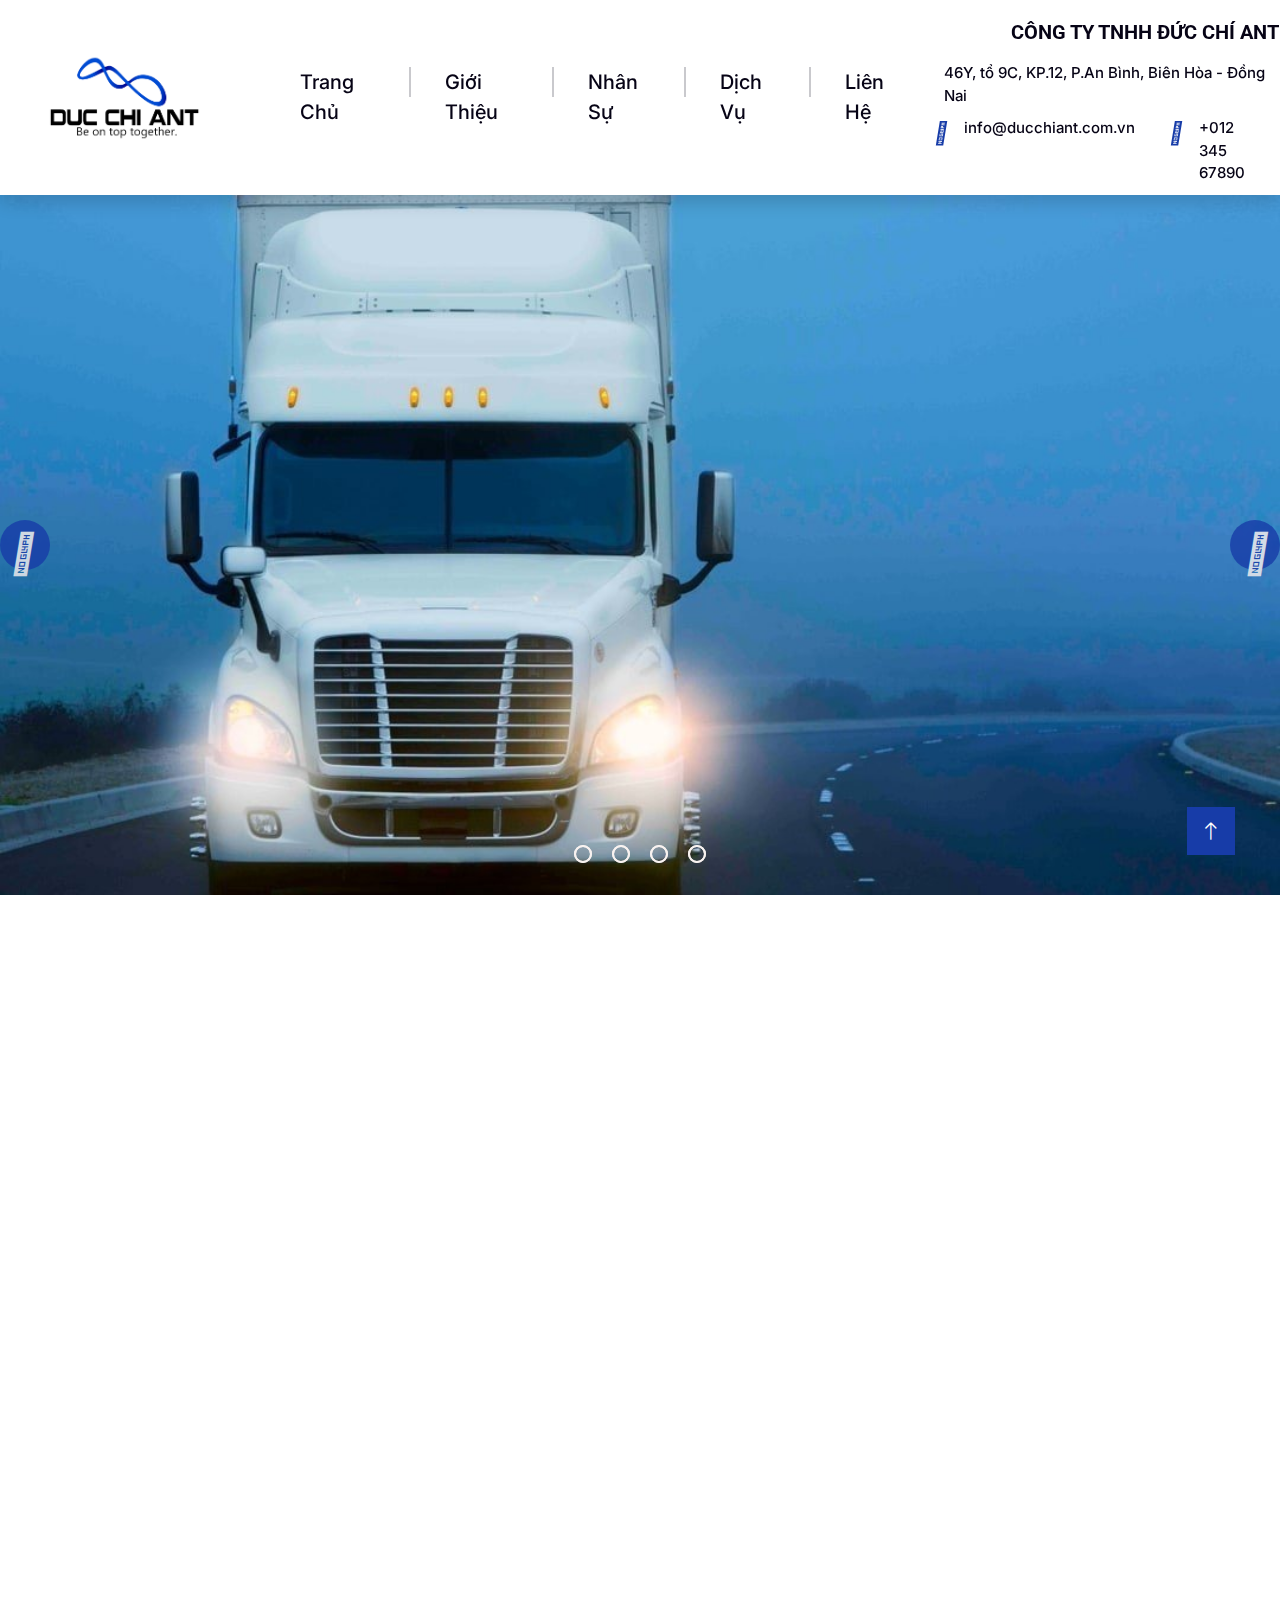
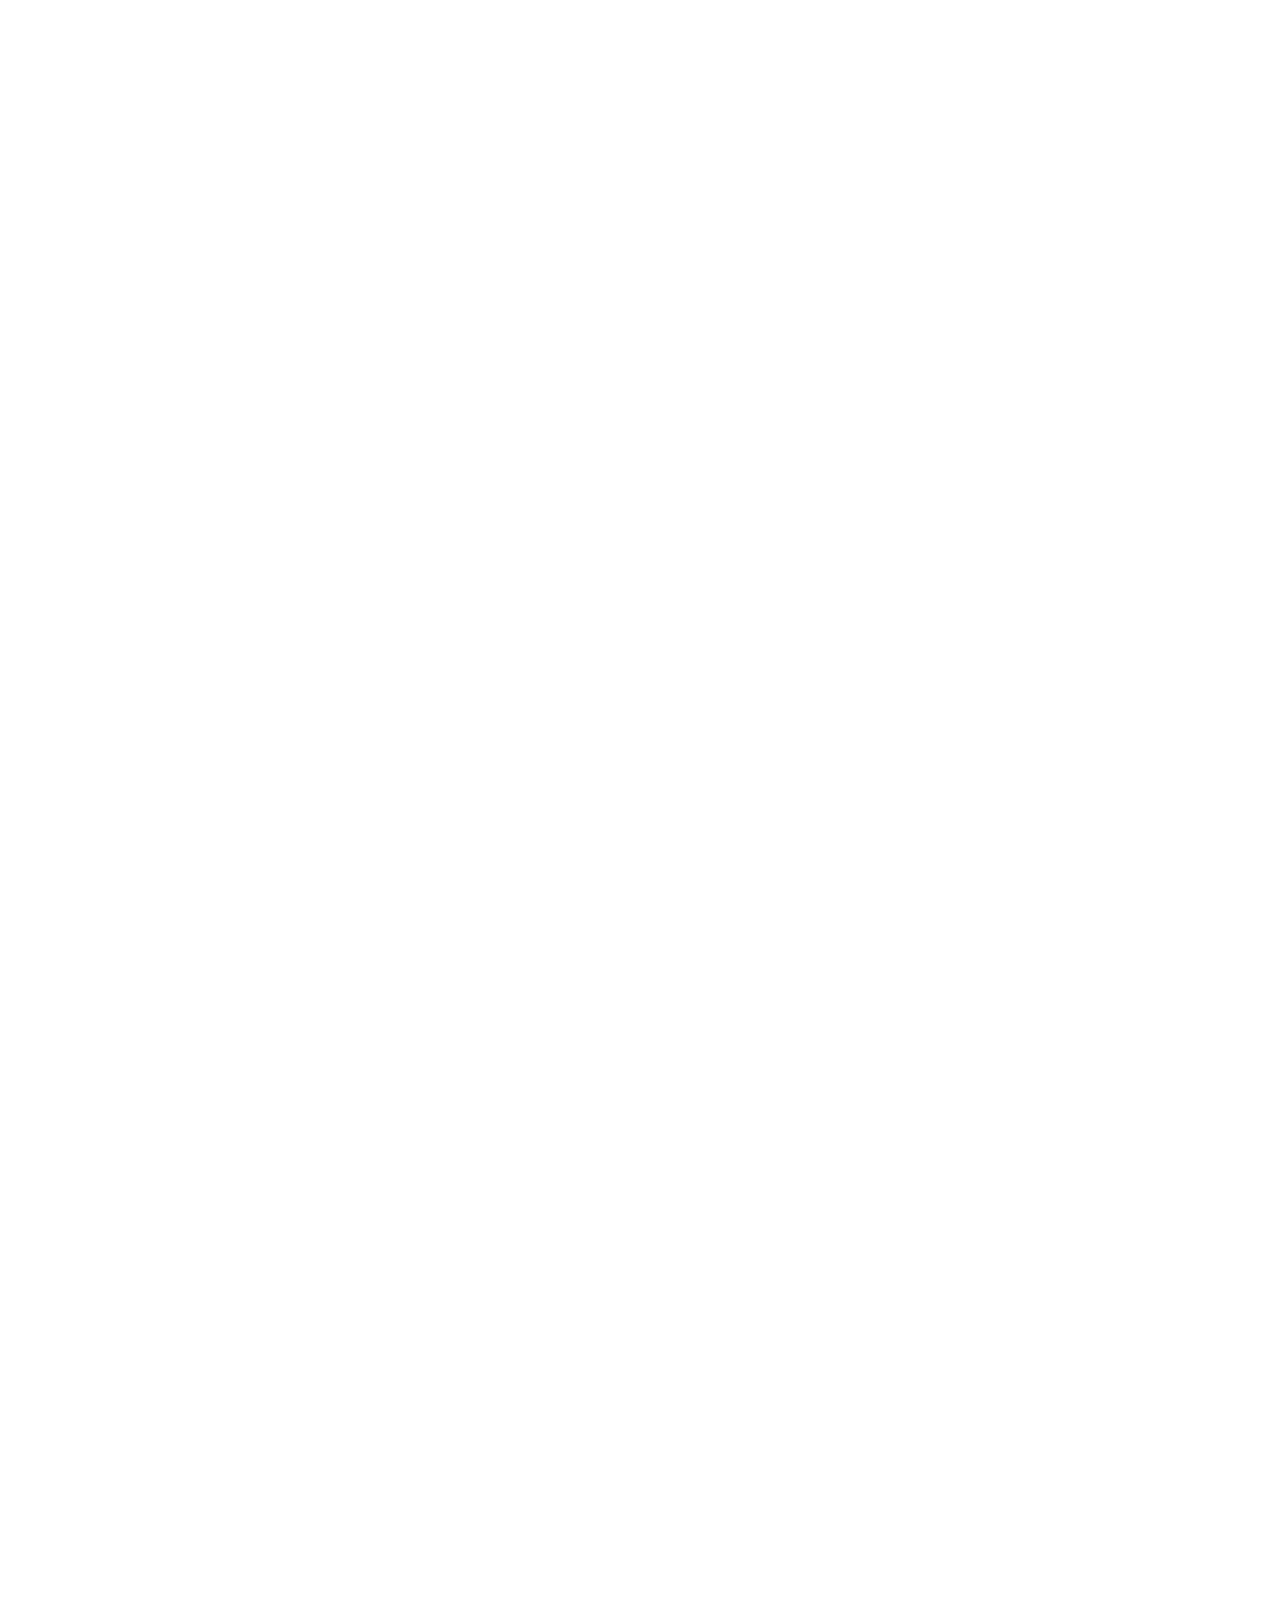
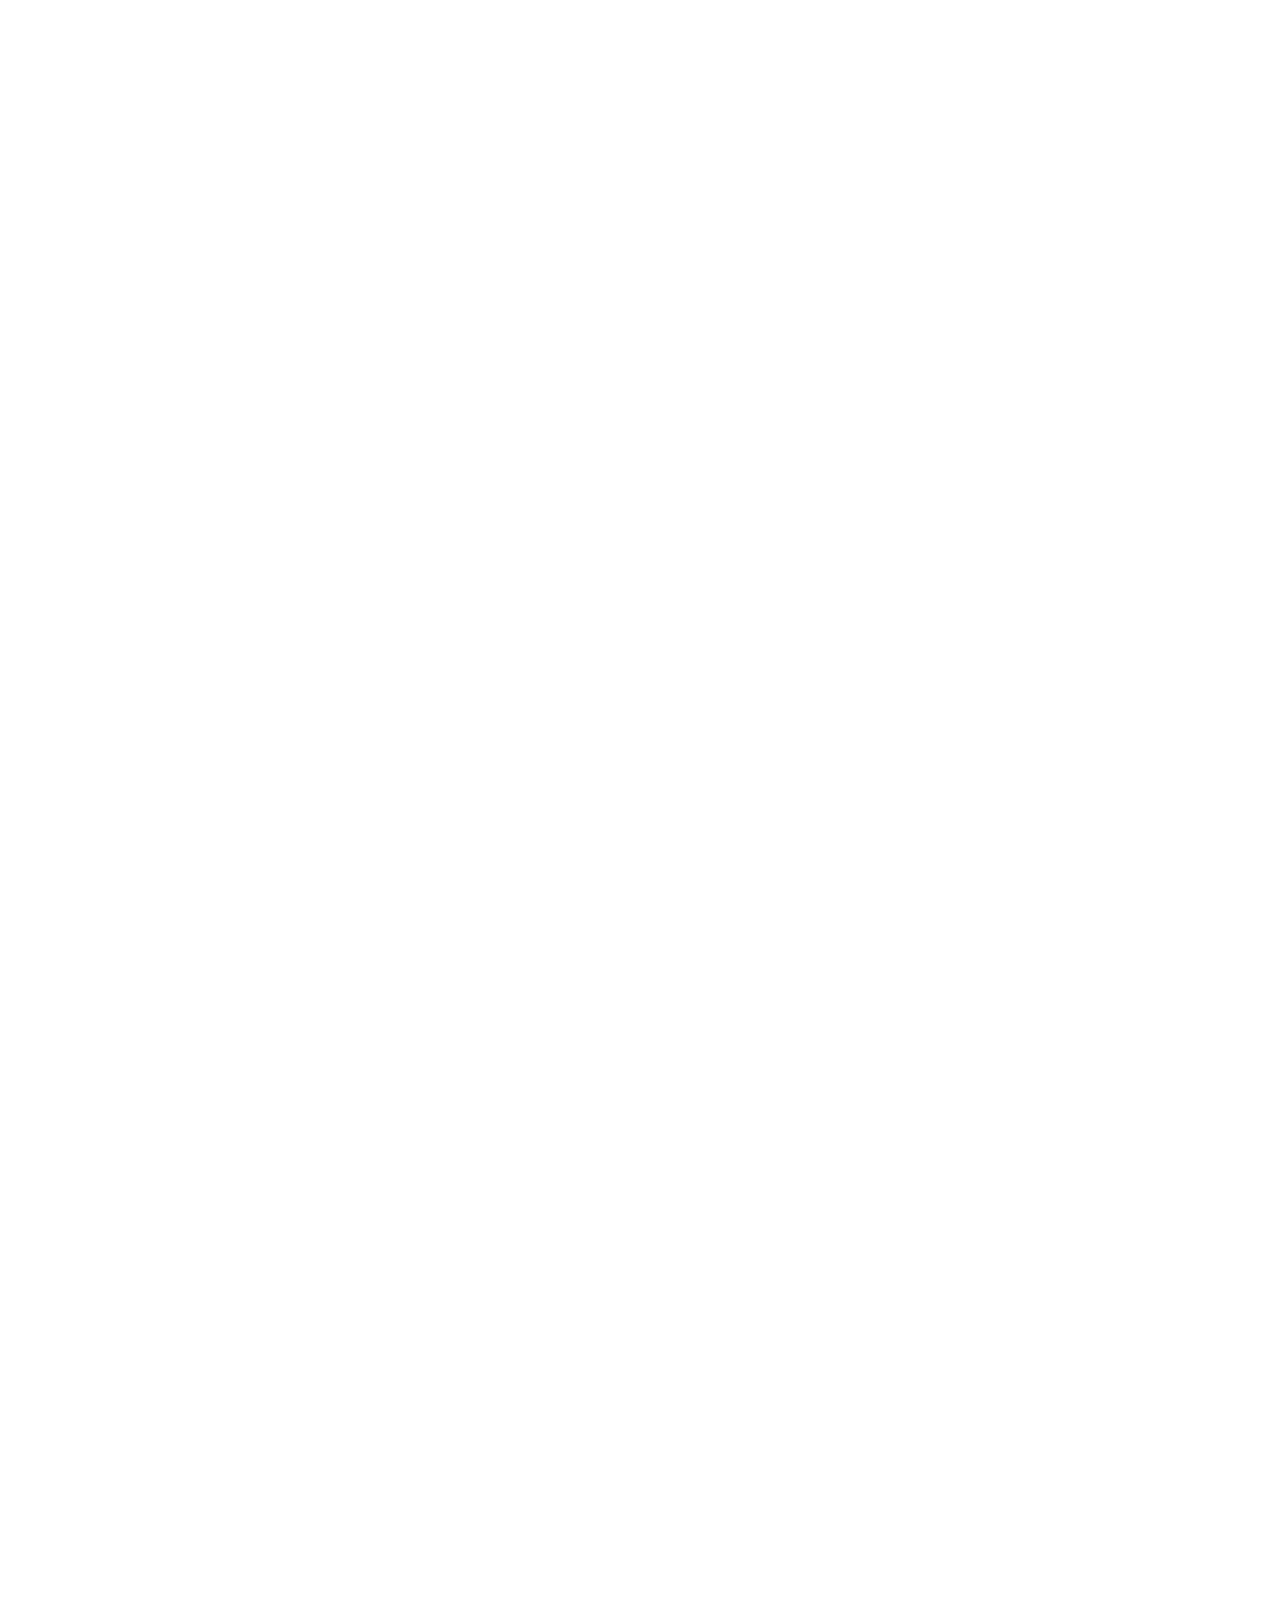
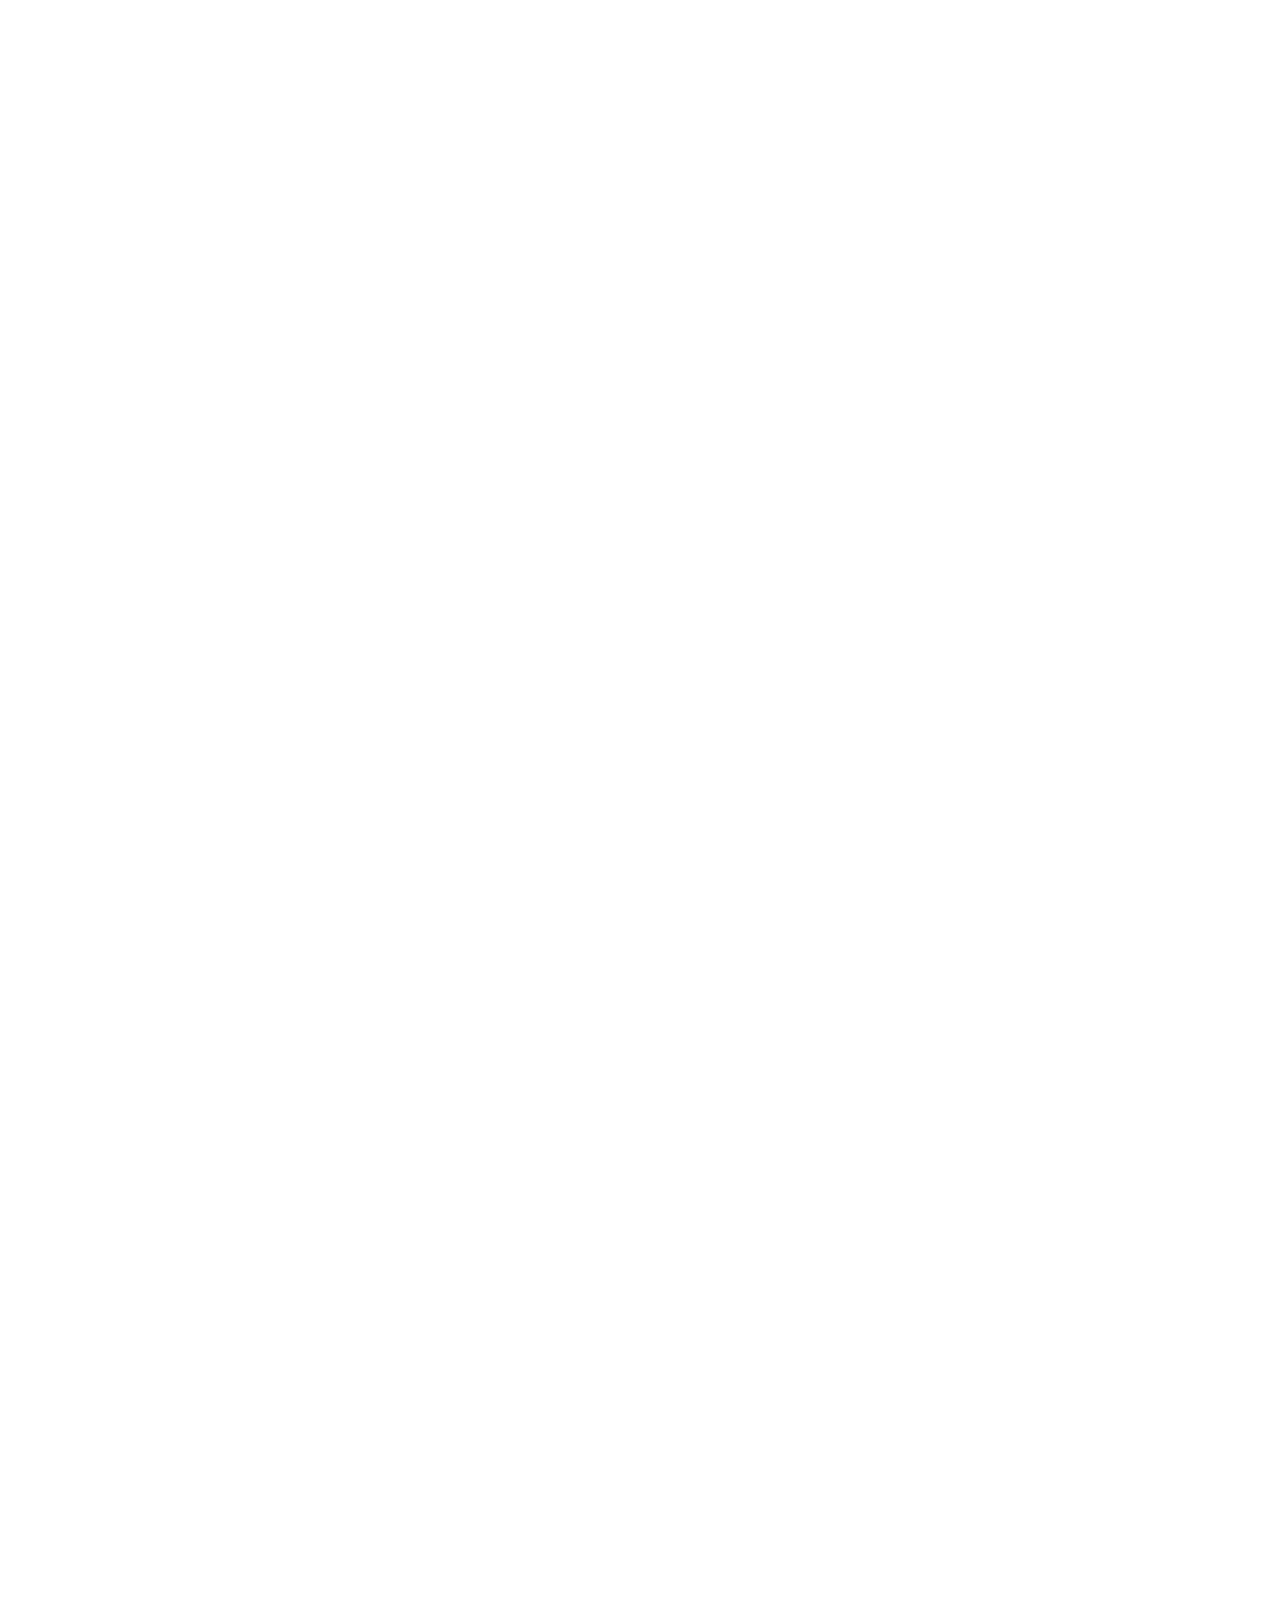
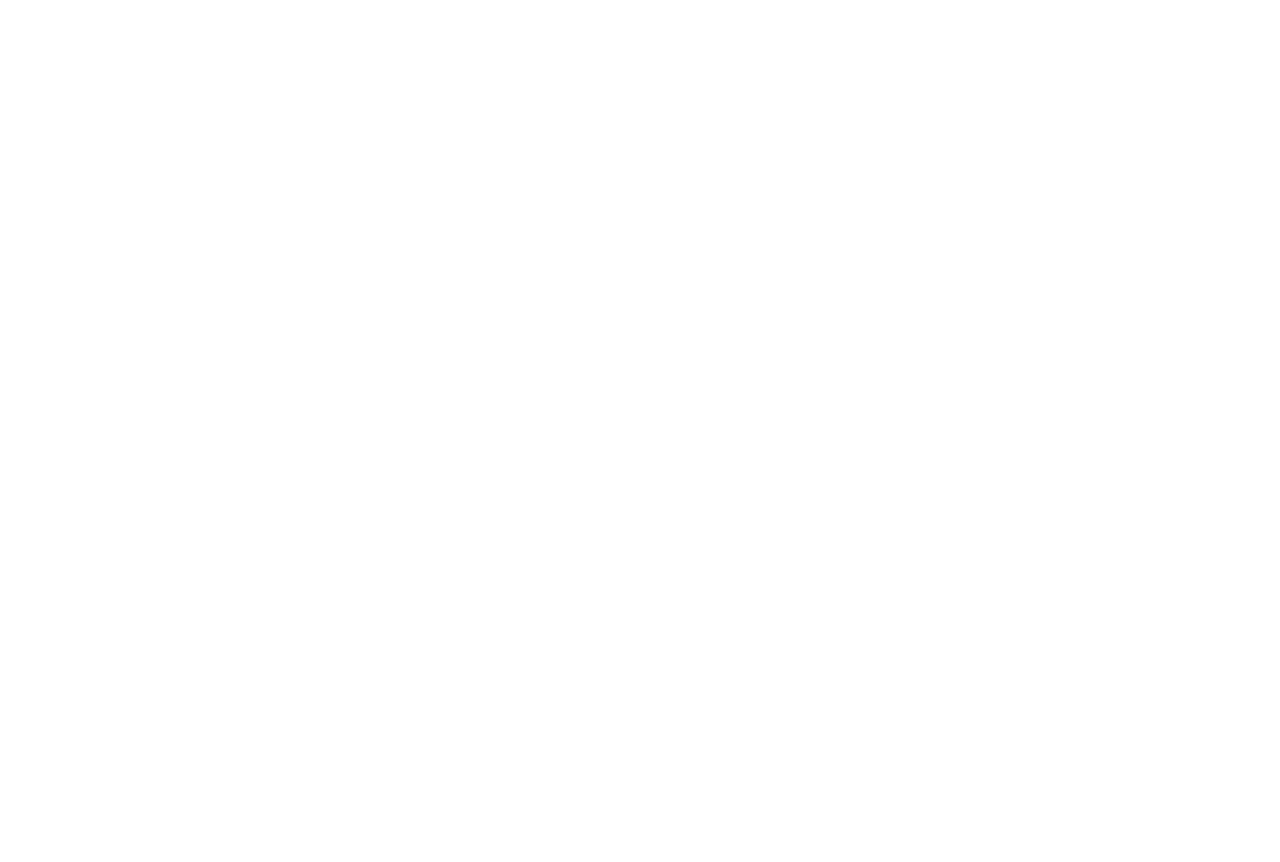
==== index.html @ 426d36e4 "upload" ====
<!DOCTYPE html>
<html lang="en">

<head>
    <meta charset="utf-8">
    <title>CÔNG TY TNHH ĐỨC CHÍ ANT</title>
    <meta content="width=device-width, initial-scale=1.0" name="viewport">
    <meta content="Công ty TNHH Đức Chí ANT" name="keywords">
    <meta content="" name="description">

    <!-- Favicon -->
    <link href="img/favicon.ico" rel="icon">
    <link rel="stylesheet" href="https://cdnjs.cloudflare.com/ajax/libs/font-awesome/6.4.0/css/all.min.css"
        integrity="sha512-iecdLmaskl7CVkqkXNQ/ZH/XLlvWZOJyj7Yy7tcenmpD1ypASozpmT/E0iPtmFIB46ZmdtAc9eNBvH0H/ZpiBw=="
        crossorigin="anonymous" referrerpolicy="no-referrer" />

    <!-- Google Web Fonts -->
    <link rel="preconnect" href="https://fonts.googleapis.com">
    <link rel="preconnect" href="https://fonts.gstatic.com" crossorigin>
    <link href="https://fonts.googleapis.com/css2?family=Inter:wght@400;600&family=Roboto:wght@500;700&display=swap"
        rel="stylesheet">

    <!-- Icon Font Stylesheet -->
    <link href="https://cdnjs.cloudflare.com/ajax/libs/font-awesome/5.10.0/css/all.min.css" rel="stylesheet">
    <link href="https://cdn.jsdelivr.net/npm/bootstrap-icons@1.4.1/font/bootstrap-icons.css" rel="stylesheet">

    <!-- Libraries Stylesheet -->
    <link href="lib/animate/animate.min.css" rel="stylesheet">
    <link href="lib/owlcarousel/assets/owl.carousel.min.css" rel="stylesheet">

    <!-- Customized Bootstrap Stylesheet -->
    <link href="css/bootstrap.min.css" rel="stylesheet">

    <!-- Template Stylesheet -->
    <link href="css/style.css" rel="stylesheet">
</head>

<body>
    <!-- Spinner Start -->
    <div id="spinner"
        class="show bg-white position-fixed translate-middle w-100 vh-100 top-50 start-50 d-flex align-items-center justify-content-center">
        <div class="spinner-grow text-primary" style="width: 3rem; height: 3rem;" role="status">
            <span class="sr-only">Loading...</span>
        </div>
    </div>
    <!-- Spinner End -->


    <!-- Navbar Start -->
    <nav class="navbar navbar-expand-lg bg-white navbar-light shadow sticky-top p-0">
        <!-- <a href="#" class="navbar-brand bg-primary d-flex align-items-center px-4 px-lg-5">
            <h2 class="mb-2 text-white">ĐỨC CHÍ ANT</h2>
        </a> -->
        <a href="#">
            <img class=" navbar-brand align-items-center px-4 px-lg-5" src="./img/Logo_Chuan-removebg-preview.png"
                alt="#">
        </a>
        <button type="button" class="navbar-toggler me-4" data-bs-toggle="collapse" data-bs-target="#navbarCollapse">
            <span class="navbar-toggler-icon"></span>
        </button>
        <div class="collapse navbar-collapse" id="navbarCollapse">
            <div class="navbar-nav p-4 p-lg-0">
                <a href="#" class="nav-item nav-link fs-20">Trang Chủ
                    <span class="light-bottom"></span>
                </a>
                <a href="#gioi-thieu" class="nav-item nav-link fs-20">Giới Thiệu
                    <span class="light-bottom"></span>
                </a>
                <a href="#nhan-su" class="nav-item nav-link fs-20">Nhân Sự
                    <span class="light-bottom"></span>
                </a>
                <a href="#dich-vu" class="nav-item nav-link fs-20">Dịch Vụ
                    <span class="light-bottom"></span>
                </a>
                <a href="#lien-he" class="nav-item nav-link fs-20">Liên Hệ
                    <span class="light-bottom border-none"></span>
                </a>
            </div>
        </div>
        <div class="collapse navbar-collapse navbar-col navbar-nav">
            <a class="nav-item nav-link nav-cty">
                <h5>CÔNG TY TNHH ĐỨC CHÍ ANT</h5>
            </a>
            <a class="nav-item nav-link nav-address nav-info"
                href="https://www.google.com/maps/place/10%C2%B055'54.2%22N+106%C2%B051'30.3%22E/@10.931724,106.8558391,17z/data=!3m1!4b1!4m4!3m3!8m2!3d10.931724!4d106.858414?hl=vi-VN&entry=ttu"
                target="_blank">
                <i class="fa-solid fa-location-dot me-2 text-primary icon-address"></i>
                <span>46Y, tổ 9C, KP.12, P.An Bình, Biên Hòa - Đồng Nai</span>
            </a>
            <ul class="navbar-nav p-4 p-lg-0">
                <li>
                    <a class="nav-item nav-link nav-info" href="mailto:info@ducchiant.com.vn">
                        <i class="fa-solid fa-envelope me-2 text-primary "></i>
                        <span>info@ducchiant.com.vn</span>
                    </a>
                </li>
                <li class="m-0 pe-lg-2">
                    <a class="nav-item nav-link nav-info mr-5" href="tel: +012 345 67890"><i
                            class="fa-solid fa-phone me-2 text-primary "></i><span>+012 345 67890</span></a>
                </li>
            </ul>
        </div>
    </nav>
    <!-- Navbar End -->


    <!-- Carousel Start -->
    <!-- <div class="container-fluid p-0 pb-5">
        <div class="owl-carousel header-carousel position-relative mb-5">
            <div class="owl-carousel-item position-relative">
                <img class="img-fluid" src="img/carousel-1.jpg" alt="">
                <div class="position-absolute top-0 start-0 w-100 h-100 d-flex align-items-center"
                    style="background: rgba(6, 3, 21, .5);">
                    <div class="container">
                        <div class="row justify-content-start">
                            <div class="col-10 col-lg-8">
                                <h5 class="text-white text-uppercase mb-3 animated slideInDown">Transport & Logistics
                                    Solution</h5>
                                <h1 class="display-3 text-white animated slideInDown mb-4">#1 Place For Your <span
                                        class="text-primary">Logistics</span> Solution</h1>
                                <p class="fs-5 fw-medium text-white mb-4 pb-2">Vero elitr justo clita lorem. Ipsum dolor
                                    at sed stet sit diam no. Kasd rebum ipsum et diam justo clita et kasd rebum sea
                                    elitr.</p>
                                <a href="" class="btn btn-primary py-md-3 px-md-5 me-3 animated slideInLeft">Tìm Hiểu
                                    Thêm</a>
                                <a href="" class="btn btn-secondary py-md-3 px-md-5 animated slideInRight">Báo Giá</a>
                            </div>
                        </div>
                    </div>
                </div>
            </div>
            <div class="owl-carousel-item position-relative">
                <img class="img-fluid" src="img/carousel-2.jpg" alt="">
                <div class="position-absolute top-0 start-0 w-100 h-100 d-flex align-items-center" owl
                    style="background: rgba(6, 3, 21, .5);">
                    <div class="container">
                        <div class="row justify-content-start">
                            <div class="col-10 col-lg-8">
                                <h5 class="text-white text-uppercase mb-3 animated slideInDown">Transport & Logistics
                                    Solution</h5>
                                <h1 class="display-3 text-white animated slideInDown mb-4">#1 Place For Your <span
                                        class="text-primary">Transport</span> Solution</h1>
                                <p class="fs-5 fw-medium text-white mb-4 pb-2">Vero elitr justo clita lorem. Ipsum dolor
                                    at sed stet sit diam no. Kasd rebum ipsum et diam justo clita et kasd rebum sea
                                    elitr.</p>
                                <a href="" class="btn btn-primary py-md-3 px-md-5 me-3 animated slideInLeft">Tìm Hiểu
                                    Thêm</a>
                                <a href="" class="btn btn-secondary py-md-3 px-md-5 animated slideInRight">Báo
                                    Giá</a>
                            </div>
                        </div>
                    </div>
                </div>
            </div>
        </div>
    </div> -->

    <!--slider start -->
    <div class="slider">
        <div class="slides">
            <!-- radio buttons start -->
            <input type="radio" name="radio-btn" id="radio1" />
            <input type="radio" name="radio-btn" id="radio2" />
            <input type="radio" name="radio-btn" id="radio3" />
            <input type="radio" name="radio-btn" id="radio4" />
            <!-- radio buttons end -->

            <!-- slider images start -->
            <div class="slide first">
                <img src="./img/bg-1.jpg" alt="#" />
            </div>
            <div class="slide">
                <img src="./img/bg-2.jpg" alt="#" />
            </div>
            <div class="slide">
                <img src="./img/bg-3.jpg" alt="#" />
            </div>
            <div class="slide">
                <img src="./img/bg-4.jpg" alt="#" />
            </div>
            <!-- slider images end -->

            <!-- automatic navigation start -->
            <div class="navigation-auto">
                <div class="auto-btn1"></div>
                <div class="auto-btn2"></div>
                <div class="auto-btn3"></div>
                <div class="auto-btn4"></div>
            </div>
            <!-- automatic navigation end -->

            <!-- manual navigation start -->
            <div class="navigation-manual">
                <label for="radio1" class="manual-btn"></label>
                <label for="radio2" class="manual-btn"></label>
                <label for="radio3" class="manual-btn"></label>
                <label for="radio4" class="manual-btn"></label>
            </div>
            <!-- manual navigation end -->
            <!--btn control start  -->
        </div>
        <div class="btn-control">
            <div class="control btn-control-prev">
                <i class="fa-solid fa-angle-left"></i>
            </div>
            <div class="control btn-control-next">
                <i class="fa-solid fa-angle-right"></i>
            </div>
        </div>
        <!--btn control end  -->
    </div>
    <!--slider end -->
    <!-- Carousel End -->


    <!-- About Start -->
    <div class="container-fluid overflow-hidden py-5 px-lg-0" id="gioi-thieu">
        <div class="container about py-5 px-lg-0">
            <div class="row g-5 mx-lg-0">
                <div class="col-lg-6 ps-lg-0 wow fadeInLeft" data-wow-delay="0.1s" style="min-height: 400px;">
                    <div class="position-relative h-100">
                        <img class="position-absolute img-fluid w-100 h-100" src="img/about.jpg"
                            style="object-fit: cover;" alt="">
                    </div>
                </div>
                <div class="col-lg-6 about-text wow fadeInUp" data-wow-delay="0.3s">
                    <h6 class="text-secondary text-uppercase mb-3">Về Chúng Tôi</h6>
                    <h1 class="mb-5">Công Ty Giải Pháp Vận Tải XYZ</h1>
                    <p class="mb-5">Tempor erat elitr rebum at clita. Diam dolor diam ipsum sit. Aliqu diam amet diam et
                        eos. Clita erat ipsum et lorem et sit, sed stet lorem sit clita duo justo magna dolore erat amet
                    </p>
                    <div class="row g-4 mb-5">
                        <div class="col-sm-6 wow fadeIn" data-wow-delay="0.5s">
                            <i class="fa fa-globe fa-3x text-primary mb-3"></i>
                            <h5>Global Coverage</h5>
                            <p class="m-0">Stet stet justo dolor sed duo. Ut clita sea sit ipsum diam lorem diam justo.
                            </p>
                        </div>
                        <div class="col-sm-6 wow fadeIn" data-wow-delay="0.7s">
                            <i class="fa fa-shipping-fast fa-3x text-primary mb-3"></i>
                            <h5>On Time Delivery</h5>
                            <p class="m-0">Stet stet justo dolor sed duo. Ut clita sea sit ipsum diam lorem diam justo.
                            </p>
                        </div>
                    </div>
                    <a href="" class="btn btn-primary py-3 px-5">Explore More</a>
                </div>
            </div>
        </div>
    </div>
    <!-- About End -->


    <!-- Fact Start -->
    <div class="container-xxl py-5">
        <div class="container py-5">
            <div class="row g-5">
                <div class="col-lg-6 wow fadeInUp" data-wow-delay="0.1s">
                    <h6 class="text-secondary text-uppercase mb-3">Some Facts</h6>
                    <h1 class="mb-5">#1 Place To Manage All Of Your Shipments</h1>
                    <p class="mb-5">Tempor erat elitr rebum at clita. Diam dolor diam ipsum sit. Aliqu diam amet diam et
                        eos. Clita erat ipsum et lorem et sit, sed stet lorem sit clita duo justo magna dolore erat amet
                    </p>
                    <div class="d-flex align-items-center">
                        <i class="fa fa-headphones fa-2x flex-shrink-0 bg-primary p-3 text-white"></i>
                        <div class="ps-4">
                            <h6>Gọi Ngay Cho Chúng Tôi</h6>
                            <h3 class="text-primary m-0">+012 345 6789</h3>
                        </div>
                    </div>
                </div>
                <div class="col-lg-6">
                    <div class="row g-4 align-items-center">
                        <div class="col-sm-6">
                            <div class="bg-primary p-4 mb-4 wow fadeIn" data-wow-delay="0.3s">
                                <i class="fa fa-users fa-2x text-white mb-3"></i>
                                <h2 class="text-white mb-2" data-toggle="counter-up">1000</h2>
                                <p class="text-white mb-0">Happy Clients</p>
                            </div>
                            <div class="bg-secondary p-4 wow fadeIn" data-wow-delay="0.5s">
                                <i class="fa fa-ship fa-2x text-white mb-3"></i>
                                <h2 class="text-white mb-2" data-toggle="counter-up">1234</h2>
                                <p class="text-white mb-0">Complete Shipments</p>
                            </div>
                        </div>
                        <div class="col-sm-6">
                            <div class="bg-success p-4 wow fadeIn" data-wow-delay="0.7s">
                                <i class="fa fa-star fa-2x text-white mb-3"></i>
                                <h2 class="text-white mb-2" data-toggle="counter-up">1234</h2>
                                <p class="text-white mb-0">Customer Reviews</p>
                            </div>
                        </div>
                    </div>
                </div>
            </div>
        </div>
    </div>
    <!-- Fact End -->


    <!-- Service Start -->
    <div class="container-xxl py-5" id="dich-vu">
        <div class="container py-5">
            <div class="text-center wow fadeInUp" data-wow-delay="0.1s">
                <h6 class="text-secondary text-uppercase">Our Services</h6>
                <h1 class="mb-5">Dịch Vụ Chúng Tôi Cung Cấp</h1>
            </div>
            <div class="row g-4">
                <div class="col-md-6 col-lg-4 wow fadeInUp" data-wow-delay="0.3s">
                    <div class="service-item p-4">
                        <div class="overflow-hidden mb-4">
                            <img class="img-fluid" src="img/service-1.jpg" alt="">
                        </div>
                        <h4 class="mb-3">Air Freight</h4>
                        <p>Stet stet justo dolor sed duo. Ut clita sea sit ipsum diam lorem diam.</p>
                        <a class="btn-slide mt-2" href="/page1.html"><i class="fa fa-arrow-right"></i><span>Tìm Hiểu
                                Thêm</span></a>
                    </div>
                </div>
                <div class="col-md-6 col-lg-4 wow fadeInUp" data-wow-delay="0.5s">
                    <div class="service-item p-4">
                        <div class="overflow-hidden mb-4">
                            <img class="img-fluid" src="img/service-2.jpg" alt="">
                        </div>
                        <h4 class="mb-3">Ocean Freight</h4>
                        <p>Stet stet justo dolor sed duo. Ut clita sea sit ipsum diam lorem diam.</p>
                        <a class="btn-slide mt-2" href="/html/services/page2.html"><i
                                class="fa fa-arrow-right"></i><span>Tìm Hiểu
                                Thêm</span></a>
                    </div>
                </div>
                <div class="col-md-6 col-lg-4 wow fadeInUp" data-wow-delay="0.7s">
                    <div class="service-item p-4">
                        <div class="overflow-hidden mb-4">
                            <img class="img-fluid" src="img/service-3.jpg" alt="">
                        </div>
                        <h4 class="mb-3">Road Freight</h4>
                        <p>Stet stet justo dolor sed duo. Ut clita sea sit ipsum diam lorem diam.</p>
                        <a class="btn-slide mt-2" href="/html/services/page3.html"><i
                                class="fa fa-arrow-right"></i><span>Tìm Hiểu
                                Thêm</span></a>
                    </div>
                </div>
                <div class="col-md-6 col-lg-4 wow fadeInUp" data-wow-delay="0.3s">
                    <div class="service-item p-4">
                        <div class="overflow-hidden mb-4">
                            <img class="img-fluid" src="img/service-4.jpg" alt="">
                        </div>
                        <h4 class="mb-3">Train Freight</h4>
                        <p>Stet stet justo dolor sed duo. Ut clita sea sit ipsum diam lorem diam.</p>
                        <a class="btn-slide mt-2" href="/html/services/page4.html"><i
                                class="fa fa-arrow-right"></i><span>Tìm Hiểu
                                Thêm</span></a>
                    </div>
                </div>
                <div class="col-md-6 col-lg-4 wow fadeInUp" data-wow-delay="0.5s">
                    <div class="service-item p-4">
                        <div class="overflow-hidden mb-4">
                            <img class="img-fluid" src="img/service-5.jpg" alt="">
                        </div>
                        <h4 class="mb-3">Customs Clearance</h4>
                        <p>Stet stet justo dolor sed duo. Ut clita sea sit ipsum diam lorem diam.</p>
                        <a class="btn-slide mt-2" href="/html/services/page5.html"><i
                                class="fa fa-arrow-right"></i><span>Tìm Hiểu
                                Thêm</span></a>
                    </div>
                </div>
                <div class="col-md-6 col-lg-4 wow fadeInUp" data-wow-delay="0.7s">
                    <div class="service-item p-4">
                        <div class="overflow-hidden mb-4">
                            <img class="img-fluid" src="img/service-6.jpg" alt="">
                        </div>
                        <h4 class="mb-3">Warehouse Solutions</h4>
                        <p>Stet stet justo dolor sed duo. Ut clita sea sit ipsum diam lorem diam.</p>
                        <a class="btn-slide mt-2" href="/html/services/page6.html"><i
                                class="fa fa-arrow-right"></i><span>Tìm Hiểu
                                Thêm</span></a>
                    </div>
                </div>
            </div>
        </div>
    </div>
    <!-- Service End -->


    <!-- Feature Start -->
    <div class="container-fluid overflow-hidden py-5 px-lg-0">
        <div class="container feature py-5 px-lg-0">
            <div class="row g-5 mx-lg-0">
                <div class="col-lg-6 feature-text wow fadeInUp" data-wow-delay="0.1s">
                    <h6 class="text-secondary text-uppercase mb-3">Vì Sao Nên Chọn ĐỨC CHÍ ANT</h6>
                    <h1 class="mb-5">We Are Trusted Logistics Company Since 1990</h1>
                    <div class="d-flex mb-5 wow fadeInUp" data-wow-delay="0.3s">
                        <i class="fa fa-globe text-primary fa-3x flex-shrink-0"></i>
                        <div class="ms-4">
                            <h5>Worldwide Service</h5>
                            <p class="mb-0">Diam dolor ipsum sit amet eos erat ipsum lorem sed stet lorem sit clita duo
                                justo magna erat amet</p>
                        </div>
                    </div>
                    <div class="d-flex mb-5 wow fadeIn" data-wow-delay="0.5s">
                        <i class="fa fa-shipping-fast text-primary fa-3x flex-shrink-0"></i>
                        <div class="ms-4">
                            <h5>On Time Delivery</h5>
                            <p class="mb-0">Diam dolor ipsum sit amet eos erat ipsum lorem sed stet lorem sit clita duo
                                justo magna erat amet</p>
                        </div>
                    </div>
                    <div class="d-flex mb-0 wow fadeInUp" data-wow-delay="0.7s">
                        <i class="fa fa-headphones text-primary fa-3x flex-shrink-0"></i>
                        <div class="ms-4">
                            <h5>24/7 Telephone Support</h5>
                            <p class="mb-0">Diam dolor ipsum sit amet eos erat ipsum lorem sed stet lorem sit clita duo
                                justo magna erat amet</p>
                        </div>
                    </div>
                </div>
                <div class="col-lg-6 pe-lg-0 wow fadeInRight" data-wow-delay="0.1s" style="min-height: 400px;">
                    <div class="position-relative h-100">
                        <img class="position-absolute img-fluid w-100 h-100" src="img/feature.jpg"
                            style="object-fit: cover;" alt="">
                    </div>
                </div>
            </div>
        </div>
    </div>
    <!-- Feature End -->


    <!-- Pricing Start -->
    <div class="container-xxl py-5">
        <div class="container py-5">
            <div class="text-center wow fadeInUp" data-wow-delay="0.1s">
                <h6 class="text-secondary text-uppercase">Pricing Plan</h6>
                <h1 class="mb-5">Bảng Giá</h1>
            </div>
            <div class="row g-4">
                <div class="col-md-6 col-lg-4 wow fadeInUp" data-wow-delay="0.3s">
                    <div class="price-item">
                        <div class="border-bottom p-4 mb-4">
                            <h5 class="text-primary mb-1">Basic Plan</h5>
                            <h1 class="display-5 mb-0">
                                <small class="align-top"
                                    style="font-size: 22px; line-height: 45px;">$</small>49.00<small
                                    class="align-bottom" style="font-size: 16px; line-height: 40px;">/ Month</small>
                            </h1>
                        </div>
                        <div class="p-4 pt-0">
                            <p><i class="fa fa-check text-success me-3"></i>HTML5 & CSS3</p>
                            <p><i class="fa fa-check text-success me-3"></i>Bootstrap v5</p>
                            <p><i class="fa fa-check text-success me-3"></i>FontAwesome Icons</p>
                            <p><i class="fa fa-check text-success me-3"></i>Responsive Layout</p>
                            <p><i class="fa fa-check text-success me-3"></i>Cross-browser Support</p>
                            <a class="btn-slide mt-2" href=""><i class="fa fa-arrow-right"></i><span>Order
                                    Now</span></a>
                        </div>
                    </div>
                </div>
                <div class="col-md-6 col-lg-4 wow fadeInUp" data-wow-delay="0.5s">
                    <div class="price-item">
                        <div class="border-bottom p-4 mb-4">
                            <h5 class="text-primary mb-1">Standard Plan</h5>
                            <h1 class="display-5 mb-0">
                                <small class="align-top"
                                    style="font-size: 22px; line-height: 45px;">$</small>99.00<small
                                    class="align-bottom" style="font-size: 16px; line-height: 40px;">/ Month</small>
                            </h1>
                        </div>
                        <div class="p-4 pt-0">
                            <p><i class="fa fa-check text-success me-3"></i>HTML5 & CSS3</p>
                            <p><i class="fa fa-check text-success me-3"></i>Bootstrap v5</p>
                            <p><i class="fa fa-check text-success me-3"></i>FontAwesome Icons</p>
                            <p><i class="fa fa-check text-success me-3"></i>Responsive Layout</p>
                            <p><i class="fa fa-check text-success me-3"></i>Cross-browser Support</p>
                            <a class="btn-slide mt-2" href=""><i class="fa fa-arrow-right"></i><span>Order
                                    Now</span></a>
                        </div>
                    </div>
                </div>
                <div class="col-md-6 col-lg-4 wow fadeInUp" data-wow-delay="0.7s">
                    <div class="price-item">
                        <div class="border-bottom p-4 mb-4">
                            <h5 class="text-primary mb-1">Advanced Plan</h5>
                            <h1 class="display-5 mb-0">
                                <small class="align-top"
                                    style="font-size: 22px; line-height: 45px;">$</small>149.00<small
                                    class="align-bottom" style="font-size: 16px; line-height: 40px;">/ Month</small>
                            </h1>
                        </div>
                        <div class="p-4 pt-0">
                            <p><i class="fa fa-check text-success me-3"></i>HTML5 & CSS3</p>
                            <p><i class="fa fa-check text-success me-3"></i>Bootstrap v5</p>
                            <p><i class="fa fa-check text-success me-3"></i>FontAwesome Icons</p>
                            <p><i class="fa fa-check text-success me-3"></i>Responsive Layout</p>
                            <p><i class="fa fa-check text-success me-3"></i>Cross-browser Support</p>
                            <a class="btn-slide mt-2" href=""><i class="fa fa-arrow-right"></i><span>Order
                                    Now</span></a>
                        </div>
                    </div>
                </div>
            </div>
        </div>
    </div>
    <!-- Pricing End -->


    <!-- Quote Start -->
    <div class="container-xxl py-5" id="lien-he">
        <div class="container py-5">
            <div class="row g-5 align-items-center">
                <div class="col-lg-5 wow fadeInUp" data-wow-delay="0.1s">
                    <h6 class="text-secondary text-uppercase mb-3">Get A Quote</h6>
                    <h1 class="mb-5">Request A Free Qoute!</h1>
                    <p class="mb-5">Tempor erat elitr rebum at clita. Diam dolor diam ipsum sit. Aliqu diam amet diam et
                        eos. Clita erat ipsum et lorem et sit, sed stet lorem sit clita duo justo erat amet</p>
                    <div class="d-flex align-items-center">
                        <i class="fa fa-headphones fa-2x flex-shrink-0 bg-primary p-3 text-white"></i>
                        <div class="ps-4">
                            <h6>Gọi Ngay Cho Chúng Tôi</h6>
                            <h3 class="text-primary m-0">+012 345 6789</h3>
                        </div>
                    </div>
                </div>
                <div class="col-lg-7">
                    <div class="bg-light text-center p-5 wow fadeIn" data-wow-delay="0.5s">
                        <form>
                            <div class="row g-3">
                                <div class="col-12 col-sm-6">
                                    <input type="text" class="form-control border-0" placeholder="Your Name"
                                        style="height: 55px;">
                                </div>
                                <div class="col-12 col-sm-6">
                                    <input type="email" class="form-control border-0" placeholder="Your Email"
                                        style="height: 55px;">
                                </div>
                                <div class="col-12 col-sm-6">
                                    <input type="text" class="form-control border-0" placeholder="Your Mobile"
                                        style="height: 55px;">
                                </div>
                                <div class="col-12 col-sm-6">
                                    <select class="form-select border-0" style="height: 55px;">
                                        <option selected>Select A Freight</option>
                                        <option value="1">Freight 1</option>
                                        <option value="2">Freight 2</option>
                                        <option value="3">Freight 3</option>
                                    </select>
                                </div>
                                <div class="col-12">
                                    <textarea class="form-control border-0" placeholder="Special Note"></textarea>
                                </div>
                                <div class="col-12">
                                    <button class="btn btn-primary w-100 py-3" type="submit">Submit</button>
                                </div>
                            </div>
                        </form>
                    </div>
                </div>
            </div>
        </div>
    </div>
    <!-- Quote End -->


    <!-- Team Start -->
    <div class="container-xxl py-5" id="nhan-su">
        <div class="container py-5">
            <div class="text-center wow fadeInUp" data-wow-delay="0.1s">
                <h6 class="text-secondary text-uppercase">Our Team</h6>
                <h1 class="mb-5">Đội Ngũ Nhân Sự</h1>
            </div>
            <div class="row g-4">
                <div class="col-lg-3 col-md-6 wow fadeInUp" data-wow-delay="0.3s">
                    <div class="team-item p-4">
                        <div class="overflow-hidden mb-4">
                            <img class="img-fluid" src="img/team-1.jpg" alt="">
                        </div>
                        <h5 class="mb-0">Full Name</h5>
                        <p>Designation</p>
                        <div class="btn-slide mt-1">
                            <i class="fa fa-share"></i>
                            <span>
                                <a href=""><i class="fab fa-facebook-f"></i></a>
                                <a href=""><i class="fab fa-twitter"></i></a>
                                <a href=""><i class="fab fa-instagram"></i></a>
                            </span>
                        </div>
                    </div>
                </div>
                <div class="col-lg-3 col-md-6 wow fadeInUp" data-wow-delay="0.5s">
                    <div class="team-item p-4">
                        <div class="overflow-hidden mb-4">
                            <img class="img-fluid" src="img/team-2.jpg" alt="">
                        </div>
                        <h5 class="mb-0">Full Name</h5>
                        <p>Designation</p>
                        <div class="btn-slide mt-1">
                            <i class="fa fa-share"></i>
                            <span>
                                <a href=""><i class="fab fa-facebook-f"></i></a>
                                <a href=""><i class="fab fa-twitter"></i></a>
                                <a href=""><i class="fab fa-instagram"></i></a>
                            </span>
                        </div>
                    </div>
                </div>
                <div class="col-lg-3 col-md-6 wow fadeInUp" data-wow-delay="0.7s">
                    <div class="team-item p-4">
                        <div class="overflow-hidden mb-4">
                            <img class="img-fluid" src="img/team-3.jpg" alt="">
                        </div>
                        <h5 class="mb-0">Full Name</h5>
                        <p>Designation</p>
                        <div class="btn-slide mt-1">
                            <i class="fa fa-share"></i>
                            <span>
                                <a href=""><i class="fab fa-facebook-f"></i></a>
                                <a href=""><i class="fab fa-twitter"></i></a>
                                <a href=""><i class="fab fa-instagram"></i></a>
                            </span>
                        </div>
                    </div>
                </div>
                <div class="col-lg-3 col-md-6 wow fadeInUp" data-wow-delay="0.9s">
                    <div class="team-item p-4">
                        <div class="overflow-hidden mb-4">
                            <img class="img-fluid" src="img/team-4.jpg" alt="">
                        </div>
                        <h5 class="mb-0">Full Name</h5>
                        <p>Designation</p>
                        <div class="btn-slide mt-1">
                            <i class="fa fa-share"></i>
                            <span>
                                <a href=""><i class="fab fa-facebook-f"></i></a>
                                <a href=""><i class="fab fa-twitter"></i></a>
                                <a href=""><i class="fab fa-instagram"></i></a>
                            </span>
                        </div>
                    </div>
                </div>
            </div>
        </div>
    </div>
    <!-- Team End -->


    <!-- Testimonial Start -->
    <div class="container-xxl py-5 wow fadeInUp" data-wow-delay="0.1s">
        <div class="container py-5">
            <div class="text-center">
                <h6 class="text-secondary text-uppercase">Testimonial</h6>
                <h1 class="mb-0">Khách Hàng Nói Về Chúng Tôi</h1>
            </div>
            <div class="owl-carousel testimonial-carousel wow fadeInUp" data-wow-delay="0.1s">
                <div class="testimonial-item p-4 my-5">
                    <i class="fa fa-quote-right fa-3x text-light position-absolute top-0 end-0 mt-n3 me-4"></i>
                    <div class="d-flex align-items-end mb-4">
                        <img class="img-fluid flex-shrink-0" src="img/testimonial-1.jpg"
                            style="width: 80px; height: 80px;">
                        <div class="ms-4">
                            <h5 class="mb-1">Client Name</h5>
                            <p class="m-0">Profession</p>
                        </div>
                    </div>
                    <p class="mb-0">Tempor erat elitr rebum at clita. Diam dolor diam ipsum sit diam amet diam et eos.
                        Clita erat ipsum et lorem et sit.</p>
                </div>
                <div class="testimonial-item p-4 my-5">
                    <i class="fa fa-quote-right fa-3x text-light position-absolute top-0 end-0 mt-n3 me-4"></i>
                    <div class="d-flex align-items-end mb-4">
                        <img class="img-fluid flex-shrink-0" src="img/testimonial-2.jpg"
                            style="width: 80px; height: 80px;">
                        <div class="ms-4">
                            <h5 class="mb-1">Client Name</h5>
                            <p class="m-0">Profession</p>
                        </div>
                    </div>
                    <p class="mb-0">Tempor erat elitr rebum at clita. Diam dolor diam ipsum sit diam amet diam et eos.
                        Clita erat ipsum et lorem et sit.</p>
                </div>
                <div class="testimonial-item p-4 my-5">
                    <i class="fa fa-quote-right fa-3x text-light position-absolute top-0 end-0 mt-n3 me-4"></i>
                    <div class="d-flex align-items-end mb-4">
                        <img class="img-fluid flex-shrink-0" src="img/testimonial-3.jpg"
                            style="width: 80px; height: 80px;">
                        <div class="ms-4">
                            <h5 class="mb-1">Client Name</h5>
                            <p class="m-0">Profession</p>
                        </div>
                    </div>
                    <p class="mb-0">Tempor erat elitr rebum at clita. Diam dolor diam ipsum sit diam amet diam et eos.
                        Clita erat ipsum et lorem et sit.</p>
                </div>
                <div class="testimonial-item p-4 my-5">
                    <i class="fa fa-quote-right fa-3x text-light position-absolute top-0 end-0 mt-n3 me-4"></i>
                    <div class="d-flex align-items-end mb-4">
                        <img class="img-fluid flex-shrink-0" src="img/testimonial-4.jpg"
                            style="width: 80px; height: 80px;">
                        <div class="ms-4">
                            <h5 class="mb-1">Client Name</h5>
                            <p class="m-0">Profession</p>
                        </div>
                    </div>
                    <p class="mb-0">Tempor erat elitr rebum at clita. Diam dolor diam ipsum sit diam amet diam et eos.
                        Clita erat ipsum et lorem et sit.</p>
                </div>
            </div>
        </div>
    </div>
    <!-- Testimonial End -->


    <!-- Footer Start -->
    <div class="container-fluid bg-dark text-light footer pt-5 wow fadeIn" data-wow-delay="0.1s"
        style="margin-top: 6rem;">
        <div class="container py-5">
            <div class="row g-5">
                <div class="col-lg-3 col-md-6">
                    <h4 class="text-light mb-4">Đại Chỉ</h4>
                    <p class="mb-2"><i class="fa fa-map-marker-alt me-3"></i>123 Đỗ Xuân Hợp, Quận 9, HCM</p>
                    <p class="mb-2"><i class="fa fa-phone-alt me-3"></i>+012 345 67890</p>
                    <p class="mb-2"><i class="fa fa-envelope me-3"></i>info@ducchiant.com.vn</p>
                    <div class="d-flex pt-2">
                        <a class="btn btn-outline-light btn-social" href=""><i class="fab fa-twitter"></i></a>
                        <a class="btn btn-outline-light btn-social" href=""><i class="fab fa-facebook-f"></i></a>
                        <a class="btn btn-outline-light btn-social" href=""><i class="fab fa-youtube"></i></a>
                        <a class="btn btn-outline-light btn-social" href=""><i class="fab fa-linkedin-in"></i></a>
                    </div>
                </div>
                <div class="col-lg-3 col-md-6">
                    <h4 class="text-light mb-4">Dịch Vụ</h4>
                    <a class="btn btn-link" href="">Air Freight</a>
                    <a class="btn btn-link" href="">Sea Freight</a>
                    <a class="btn btn-link" href="">Road Freight</a>
                    <a class="btn btn-link" href="">Logistic Solutions</a>
                    <a class="btn btn-link" href="">Industry solutions</a>
                </div>
                <div class="col-lg-3 col-md-6">
                    <h4 class="text-light mb-4">Links</h4>
                    <a class="btn btn-link" href="#gioi-thieu">Giới Thiệu</a>
                    <a class="btn btn-link" href="#lien-he">Liên Hệ</a>
                    <a class="btn btn-link" href="#dich-vu">Dịch Vụ</a>
                </div>
            </div>
        </div>
        <div class="container">
            <div class="copyright">
                <div class="row">
                    <div class="col-md-6 text-center text-md-start mb-3 mb-md-0">
                        &copy;2023 - Bản quyền thuộc về <a class="border-bottom"
                            href="https://ducchiant.com.vn">ducchiant.com.vn</a>.
                    </div>
                    <div class="col-md-6 text-center text-md-end">
                        Thiết kế bởi <a class="border-bottom" href="https://siu.re">SIU.RE</a>
                    </div>
                </div>
            </div>
        </div>
    </div>
    <!-- Footer End -->


    <!-- Back to Top -->
    <a href="#" class="btn btn-lg btn-primary btn-lg-square rounded-0 back-to-top"><i class="bi bi-arrow-up"></i></a>


    <!-- JavaScript Libraries -->
    <script src="https://code.jquery.com/jquery-3.4.1.min.js"></script>
    <script src="https://cdn.jsdelivr.net/npm/bootstrap@5.0.0/dist/js/bootstrap.bundle.min.js"></script>
    <script src="lib/wow/wow.min.js"></script>
    <script src="lib/easing/easing.min.js"></script>
    <script src="lib/waypoints/waypoints.min.js"></script>
    <script src="lib/counterup/counterup.min.js"></script>
    <script src="lib/owlcarousel/owl.carousel.min.js"></script>

    <!-- Template Javascript -->
    <script src="js/main.js"></script>
</body>

</html>
---- css/style.css ----
/********** Template CSS **********/
:root {
    --primary: #173CA8;
    --secondary: #51CFED;
    --light: #F8F2F0;
    --dark: #060315;
}

.fw-medium {
    font-weight: 600 !important;
}

.back-to-top {
    position: fixed;
    display: none;
    right: 45px;
    bottom: 45px;
    z-index: 99;
}


/*** Spinner ***/
#spinner {
    opacity: 0;
    visibility: hidden;
    transition: opacity .5s ease-out, visibility 0s linear .5s;
    z-index: 99999;
}

#spinner.show {
    transition: opacity .5s ease-out, visibility 0s linear 0s;
    visibility: visible;
    opacity: 1;
}


/*** Button ***/
.btn {
    font-weight: 600;
    transition: .5s;
}

.btn.btn-primary,
.btn.btn-secondary {
    color: #FFFFFF;
}

.btn-square {
    width: 38px;
    height: 38px;
}

.btn-sm-square {
    width: 32px;
    height: 32px;
}

.btn-lg-square {
    width: 48px;
    height: 48px;
}

.btn-square,
.btn-sm-square,
.btn-lg-square {
    padding: 0;
    display: flex;
    align-items: center;
    justify-content: center;
    font-weight: normal;
}

/*** Navbar ***/
.navbar .dropdown-toggle::after {
    border: none;
    content: "\f107";
    font-family: "Font Awesome 5 Free";
    font-weight: 900;
    vertical-align: middle;
    margin-left: 8px;
}

.navbar-light .navbar-nav .nav-link {
    position: relative;
    margin-right: 30px;
    color: #FFFFFF;
    outline: none;
    font-size: 15px;
    /* text-transform: uppercase; */
}

.navbar-light .navbar-nav .nav-link.fs-20 {
    font-size: 20px;
    margin: 0 34px;
}

.navbar-light li {
    margin-right: 24px;
}

.navbar-light .navbar-nav .nav-link i {
    position: absolute;
    font-size: 22px;
    top: 0;
    left: -30px;
}

.navbar-light .navbar-nav .nav-link .icon-address {
    position: absolute;
    font-size: 24px;
    top: 0;
    left: -24px;
}

.light-bottom::before {
    position: absolute;
    content: " ";
    right: -34px;
    border-right: #06031537 2px solid;
    height: 30px;
}

.light-bottom.border-none::before {
    border: none;
}

.navbar-light .navbar-nav .nav-link:hover,
.navbar-light .navbar-nav .nav-link.active {
    color: var(--primary);
}

.light-bottom::after {
    content: '';
    position: absolute;
    top: 40px;
    left: 0;
    width: 0%;
    height: 2px;
    background: var(--primary);
    transition: 0.3s;
}

.navbar-light .navbar-nav .nav-link:hover .light-bottom::after {
    width: 100%;
}


#navbarCollapse {
    width: 800px;
    justify-content: center;
}


@media (max-width: 991.98px) {
    .navbar-light .navbar-nav .nav-link {
        margin-right: 0;
        padding: 10px 0;
    }

    .navbar-light .navbar-nav {
        border-top: 1px solid #EEEEEE;
    }
}

.navbar-light .navbar-brand,
.navbar-light a.btn {
    height: 100px;
}

.navbar-light .navbar-nav .nav-link {
    color: var(--dark);
    font-weight: 500;
}

.navbar-light.sticky-top {
    top: -100px;
    transition: .5s;
}

.navbar-col {
    flex-direction: column !important;
    justify-content: center;
    padding: 10px;

}

.navbar .nav-item.nav-link {
    display: flex;
    align-items: center;
    align-items: flex-start;
}

.nav-address {
    margin-right: -100px;
    margin-bottom: 10px;
}

.nav-cty {
    left: 2px;
}

a.nav-item.nav-link.nav-cty {
    margin-right: -52px;
}

@media (min-width: 992px) {
    .navbar-light .navbar-nav .nav-link::before {
        position: absolute;
        content: "";
        width: 0;
        height: 5px;
        top: -6px;
        left: 50%;
        background: #FFFFFF;
        transition: .5s;
    }

    .navbar-light .navbar-nav .nav-link:hover::before,
    .navbar-light .navbar-nav .nav-link.active::before {
        width: 100%;
        left: 0;
    }

    .navbar-light .navbar-nav .nav-link.nav-contact::before {
        display: none;
    }

    .navbar .nav-item .dropdown-menu {
        display: block;
        border: none;
        margin-top: 0;
        top: 150%;
        opacity: 0;
        visibility: hidden;
        transition: .5s;
    }

    .navbar .nav-item:hover .dropdown-menu {
        top: 100%;
        visibility: visible;
        transition: .5s;
        opacity: 1;
    }

    .navbar-expand-lg .navbar-nav .nav-link {
        padding: 10px 0;
        margin: 0 20px;
    }

    .navbar-expand-lg .navbar-nav .nav-link.mr-5 {
        margin-right: 10px;
    }

    .navbar-expand-lg .navbar-nav .nav-link.nav-info {
        padding: 0;
    }

    .navbar-expand-lg .navbar-nav .nav-link.nav-info:not(:first-child) {
        margin: 0 0 10px 0;
    }

}

@media (max-width: 991px) {
    .navbar-light .navbar-nav .nav-link:hover .light-bottom::after {
        width: 0;
    }
}


/*** Header ***/
@media (max-width: 768px) {
    .header-carousel .owl-carousel-item {
        position: relative;
        min-height: 500px;
    }

    .header-carousel .owl-carousel-item img {
        position: absolute;
        width: 100%;
        height: 100%;
        object-fit: cover;
    }

    .header-carousel .owl-carousel-item h5,
    .header-carousel .owl-carousel-item p {
        font-size: 14px !important;
        font-weight: 400 !important;
    }

    .header-carousel .owl-carousel-item h1 {
        font-size: 30px;
        font-weight: 600;
    }
}

.header-carousel .owl-nav {
    position: absolute;
    top: 50%;
    right: 8%;
    transform: translateY(-50%);
    display: flex;
    flex-direction: column;
}

.header-carousel .owl-nav .owl-prev,
.header-carousel .owl-nav .owl-next {
    margin: 7px 0;
    width: 45px;
    height: 45px;
    display: flex;
    align-items: center;
    justify-content: center;
    color: #FFFFFF;
    background: transparent;
    border: 1px solid #FFFFFF;
    border-radius: 45px;
    font-size: 22px;
    transition: .5s;
}

.header-carousel .owl-nav .owl-prev:hover,
.header-carousel .owl-nav .owl-next:hover {
    background: var(--primary);
    border-color: var(--primary);
}

.page-header {
    background: linear-gradient(rgba(6, 3, 21, .5), rgba(6, 3, 21, .5)), url(../img/carousel-1.jpg) center center no-repeat;
    background-size: cover;
}

.breadcrumb-item+.breadcrumb-item::before {
    color: var(--light);
}

.navbar-nav .mr-5 {
    margin: 0 -5px 0 -20px;
}


/*** About ***/
@media (min-width: 992px) {
    .container.about {
        max-width: 100% !important;
    }

    .about-text {
        padding-right: calc(((100% - 960px) / 2) + .75rem);
    }
}

@media (min-width: 1200px) {
    .about-text {
        padding-right: calc(((100% - 1140px) / 2) + .75rem);
    }
}

@media (min-width: 1400px) {
    .about-text {
        padding-right: calc(((100% - 1320px) / 2) + .75rem);
    }
}

/* slider start */
.slider {
    position: relative;
    width: 100%;
    height: 700px;
    overflow: hidden;
}

.slides {
    width: 500%;
    height: 700px;
    display: flex;
}

.slides input {
    display: none;
}

.slide {
    width: 20%;
    transition: 1s;
}

.slide img {
    width: 100%;
    height: 700px;
    object-fit: cover;
    object-position: center;

}

/* css for manual slide navigation */
.navigation-manual {
    position: absolute;
    width: 100%;
    margin-top: 650px;
    display: flex;
    justify-content: center;
}

.manual-btn {
    border: 2px solid var(--light);
    padding: 7px;
    border-radius: 50%;
    cursor: pointer;
    transition: 0.5s;
}

.manual-btn:not(:last-child) {
    margin-right: 20px;
}

.manual-btn:hover {
    background-color: var(--light);
}

#radio1:checked~.first {
    margin-left: 0;
}

#radio2:checked~.first {
    margin-left: -20%;

}

#radio3:checked~.first {
    margin-left: -40%;

}

#radio4:checked~.first {
    margin-left: -60%;

}

/* css for automatic navigation */

.navigation-auto {
    position: absolute;
    display: flex;
    width: 100%;
    justify-content: center;
    margin-top: 650px;
}

.navigation-auto div {
    border: 2px solid var(--light);
    padding: 7px;
    border-radius: 50%;
    transition: 1s;
}

.navigation-auto div:not(:last-child) {
    margin-right: 20px;
}

#radio1:checked~.navigation-auto .auto-btn1 {
    background-color: var(--light);
}

#radio2:checked~.navigation-auto .auto-btn2 {
    background-color: var(--light);
}

#radio3:checked~.navigation-auto .auto-btn3 {
    background-color: var(--light);
}

#radio4:checked~.navigation-auto .auto-btn4 {
    background-color: var(--light);
}

/* btn control */
.btn-control {
    position: absolute;
    top: 50%;
    display: flex;
    justify-content: space-between;
    align-items: center;
    width: 100%;
}

.control {
    font-size: 40px;
    height: 50px;
    width: 50px;
    cursor: pointer;
    color: var(--light);
    background: var(--primary);
    border-radius: 50%;
    opacity: 0.8;
    transition: all 0.2s linear;
}

.control:hover {
    opacity: 1;
}

.btn-control-prev {
    position: absolute;
    left: 0;

}

.btn-control-prev i {
    position: absolute;
    top: 4px;
    left: 10px;
}

.btn-control-next {
    position: absolute;
    right: 0;
}

.btn-control-next i {
    position: absolute;
    top: 4px;
    right: 10px;
}

/* slider end */


/*** Feature ***/
@media (min-width: 992px) {
    .container.feature {
        max-width: 100% !important;
    }

    .feature-text {
        padding-left: calc(((100% - 960px) / 2) + .75rem);
    }
}

@media (min-width: 1200px) {
    .feature-text {
        padding-left: calc(((100% - 1140px) / 2) + .75rem);
    }
}

@media (min-width: 1400px) {
    .feature-text {
        padding-left: calc(((100% - 1320px) / 2) + .75rem);
    }
}


/*** Service, Price & Team ***/
.service-item,
.price-item,
.team-item {
    box-shadow: 0 0 45px rgba(0, 0, 0, .07);
}

.service-item img,
.team-item img {
    transition: .5s;
}

.service-item:hover img,
.team-item:hover img {
    transform: scale(1.1);
}

.service-item a.btn-slide,
.price-item a.btn-slide,
.team-item div.btn-slide {
    position: relative;
    display: inline-block;
    overflow: hidden;
    font-size: 0;
}

.service-item a.btn-slide i,
.service-item a.btn-slide span,
.price-item a.btn-slide i,
.price-item a.btn-slide span,
.team-item div.btn-slide i,
.team-item div.btn-slide span {
    position: relative;
    height: 40px;
    padding: 0 15px;
    display: inline-flex;
    align-items: center;
    font-size: 16px;
    color: #FFFFFF;
    background: var(--primary);
    border-radius: 0 35px 35px 0;
    transition: .5s;
    z-index: 2;
}

.team-item div.btn-slide span a i {
    padding: 0 10px;
}

.team-item div.btn-slide span a:hover i {
    background: var(--secondary);
}

.service-item a.btn-slide span,
.price-item a.btn-slide span,
.team-item div.btn-slide span {
    padding-left: 0;
    left: -100%;
    z-index: 1;
}

.service-item:hover a.btn-slide i,
.price-item:hover a.btn-slide i,
.team-item:hover div.btn-slide i {
    border-radius: 0;
}

.service-item:hover a.btn-slide span,
.price-item:hover a.btn-slide span,
.team-item:hover div.btn-slide span {
    left: 0;
}

.service-item a.btn-slide:hover i,
.service-item a.btn-slide:hover span,
.price-item a.btn-slide:hover i,
.price-item a.btn-slide:hover span {
    background: var(--secondary);
}


/*** Testimonial ***/
.testimonial-carousel .owl-item .testimonial-item {
    position: relative;
    transition: .5s;
}

.testimonial-carousel .owl-item.center .testimonial-item {
    box-shadow: 0 0 45px rgba(0, 0, 0, .08);
    animation: pulse 1s ease-out .5s;
}

.testimonial-carousel .owl-dots {
    display: flex;
    align-items: center;
    justify-content: center;
}

.testimonial-carousel .owl-dot {
    position: relative;
    display: inline-block;
    margin: 0 5px;
    width: 15px;
    height: 15px;
    background: var(--primary);
    border: 5px solid var(--light);
    border-radius: 15px;
    transition: .5s;
}

.testimonial-carousel .owl-dot.active {
    background: var(--light);
    border-color: var(--primary);
}


/*** Contact ***/
@media (min-width: 992px) {
    .container.contact-page {
        max-width: 100% !important;
    }

    .contact-page .contact-form {
        padding-left: calc(((100% - 960px) / 2) + .75rem);
    }
}

@media (min-width: 1200px) {
    .contact-page .contact-form {
        padding-left: calc(((100% - 1140px) / 2) + .75rem);
    }
}

@media (min-width: 1400px) {
    .contact-page .contact-form {
        padding-left: calc(((100% - 1320px) / 2) + .75rem);
    }
}


/*** Footer ***/
.footer {
    background: linear-gradient(rgba(6, 3, 21, .5), rgba(6, 3, 21, .5)), url(../img/map.png) center center no-repeat;
    background-size: cover;
}

.footer .btn.btn-social {
    margin-right: 5px;
    width: 35px;
    height: 35px;
    display: flex;
    align-items: center;
    justify-content: center;
    color: var(--light);
    border: 1px solid #FFFFFF;
    border-radius: 35px;
    transition: .3s;
}

.footer .btn.btn-social:hover {
    color: var(--primary);
}

.footer .btn.btn-link {
    display: block;
    margin-bottom: 5px;
    padding: 0;
    text-align: left;
    color: #FFFFFF;
    font-size: 15px;
    font-weight: normal;
    text-transform: capitalize;
    transition: .3s;
}

.footer .btn.btn-link::before {
    position: relative;
    content: "\f105";
    font-family: "Font Awesome 5 Free";
    font-weight: 900;
    margin-right: 10px;
}

.footer .btn.btn-link:hover {
    letter-spacing: 1px;
    box-shadow: none;
}

.footer .copyright {
    padding: 25px 0;
    font-size: 15px;
    border-top: 1px solid rgba(256, 256, 256, .1);
}

.footer .copyright a {
    color: var(--light);
}
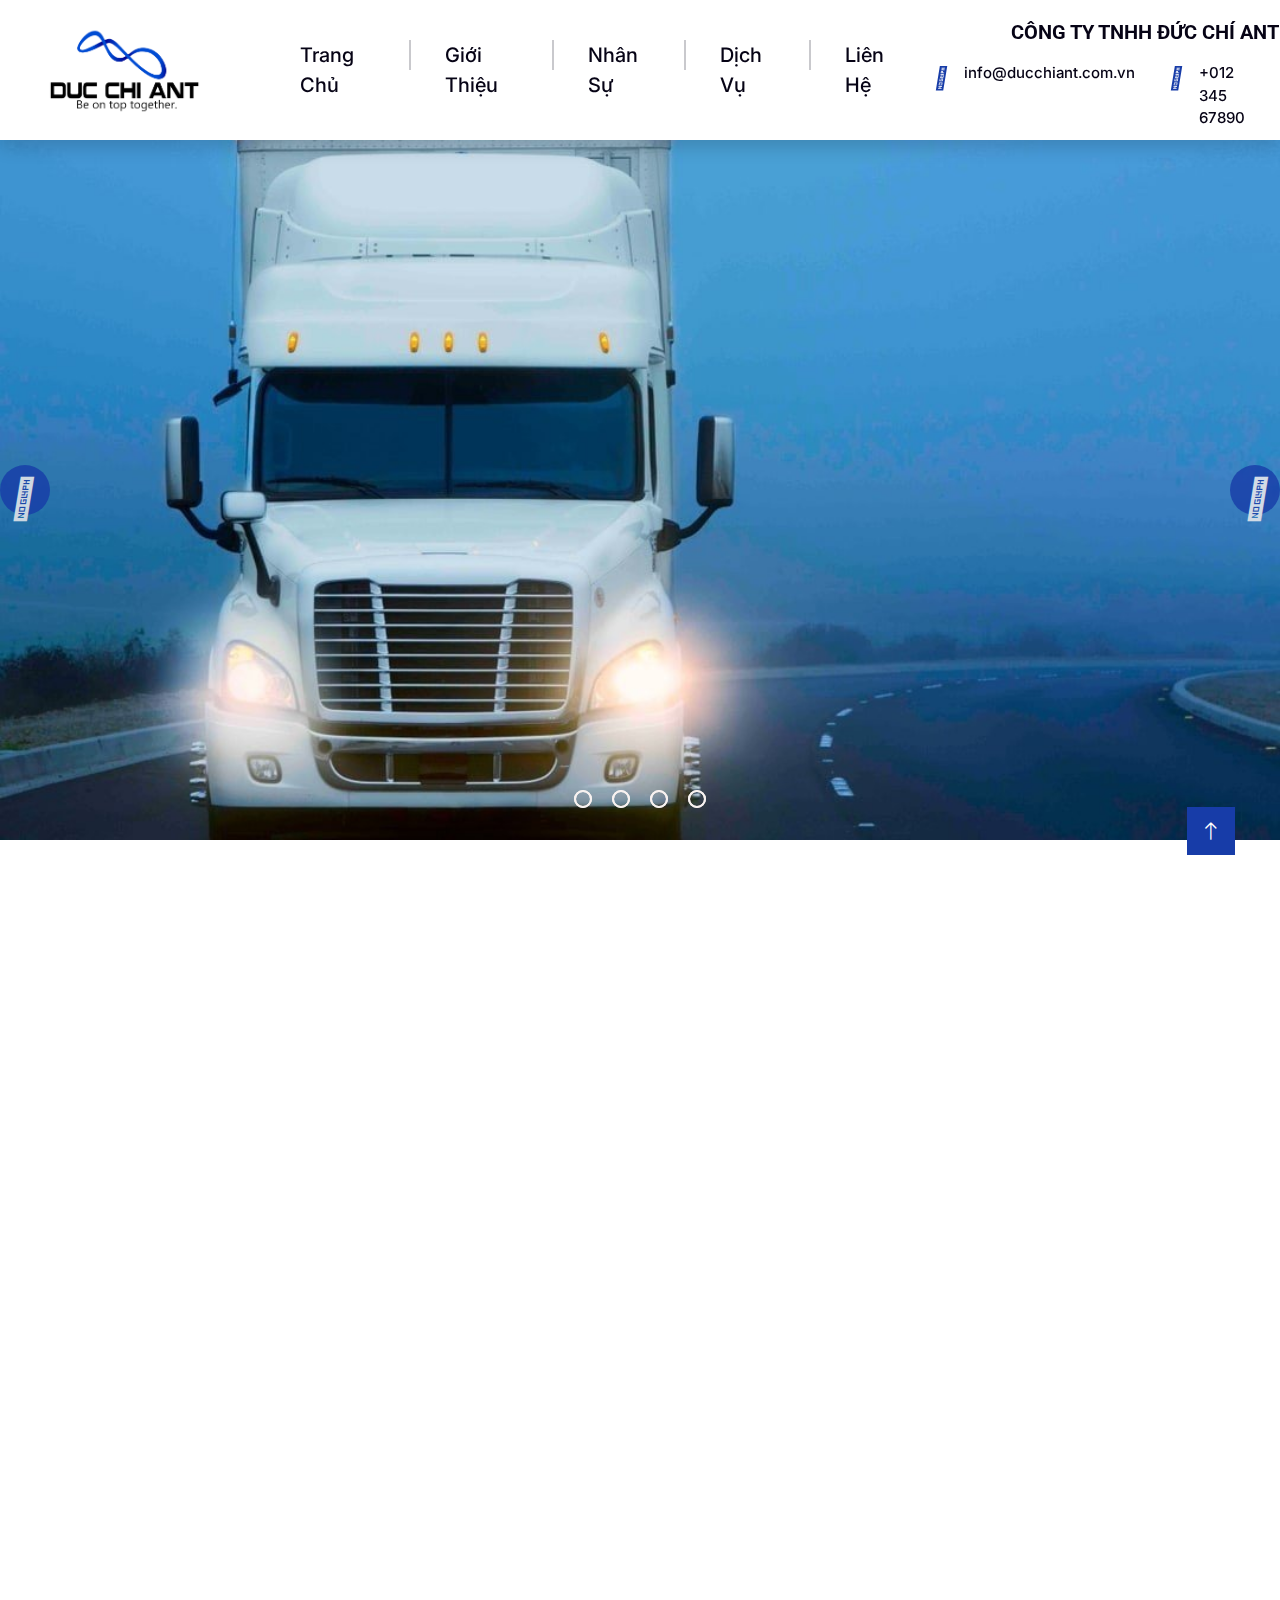
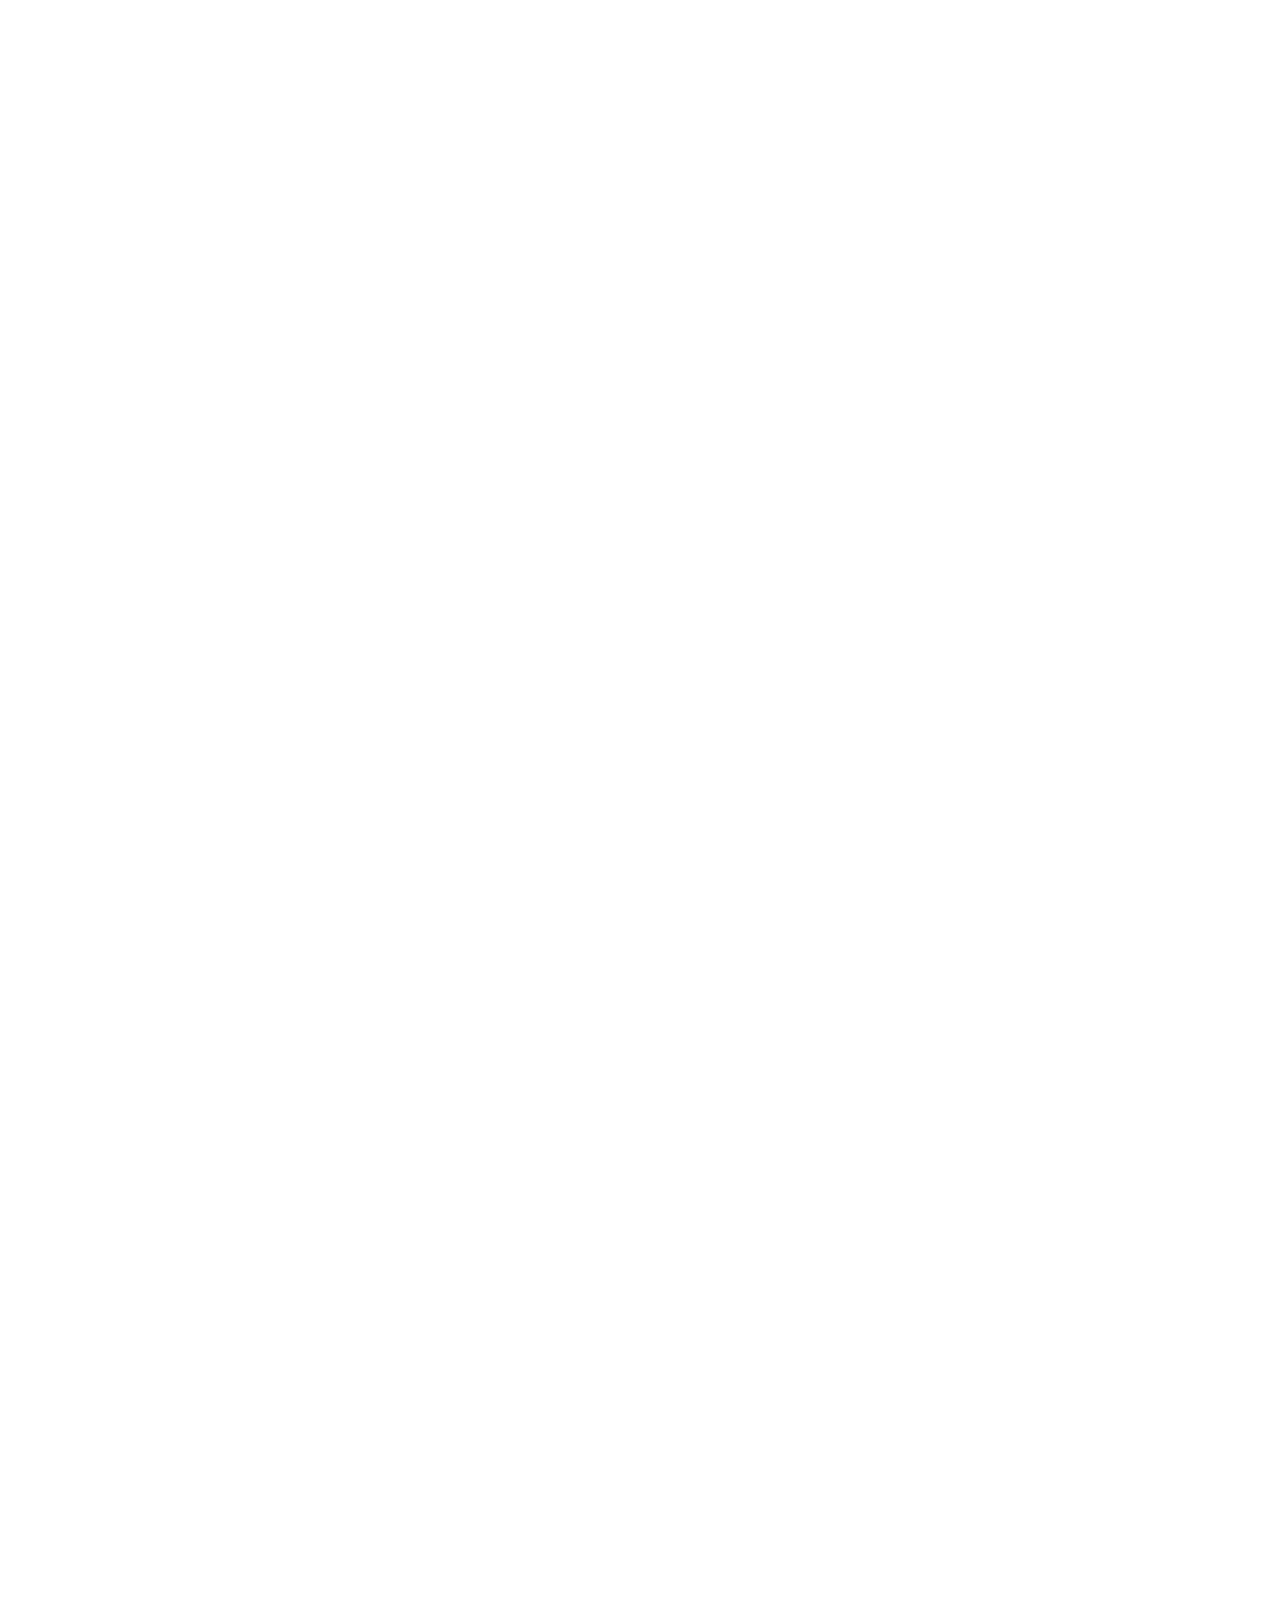
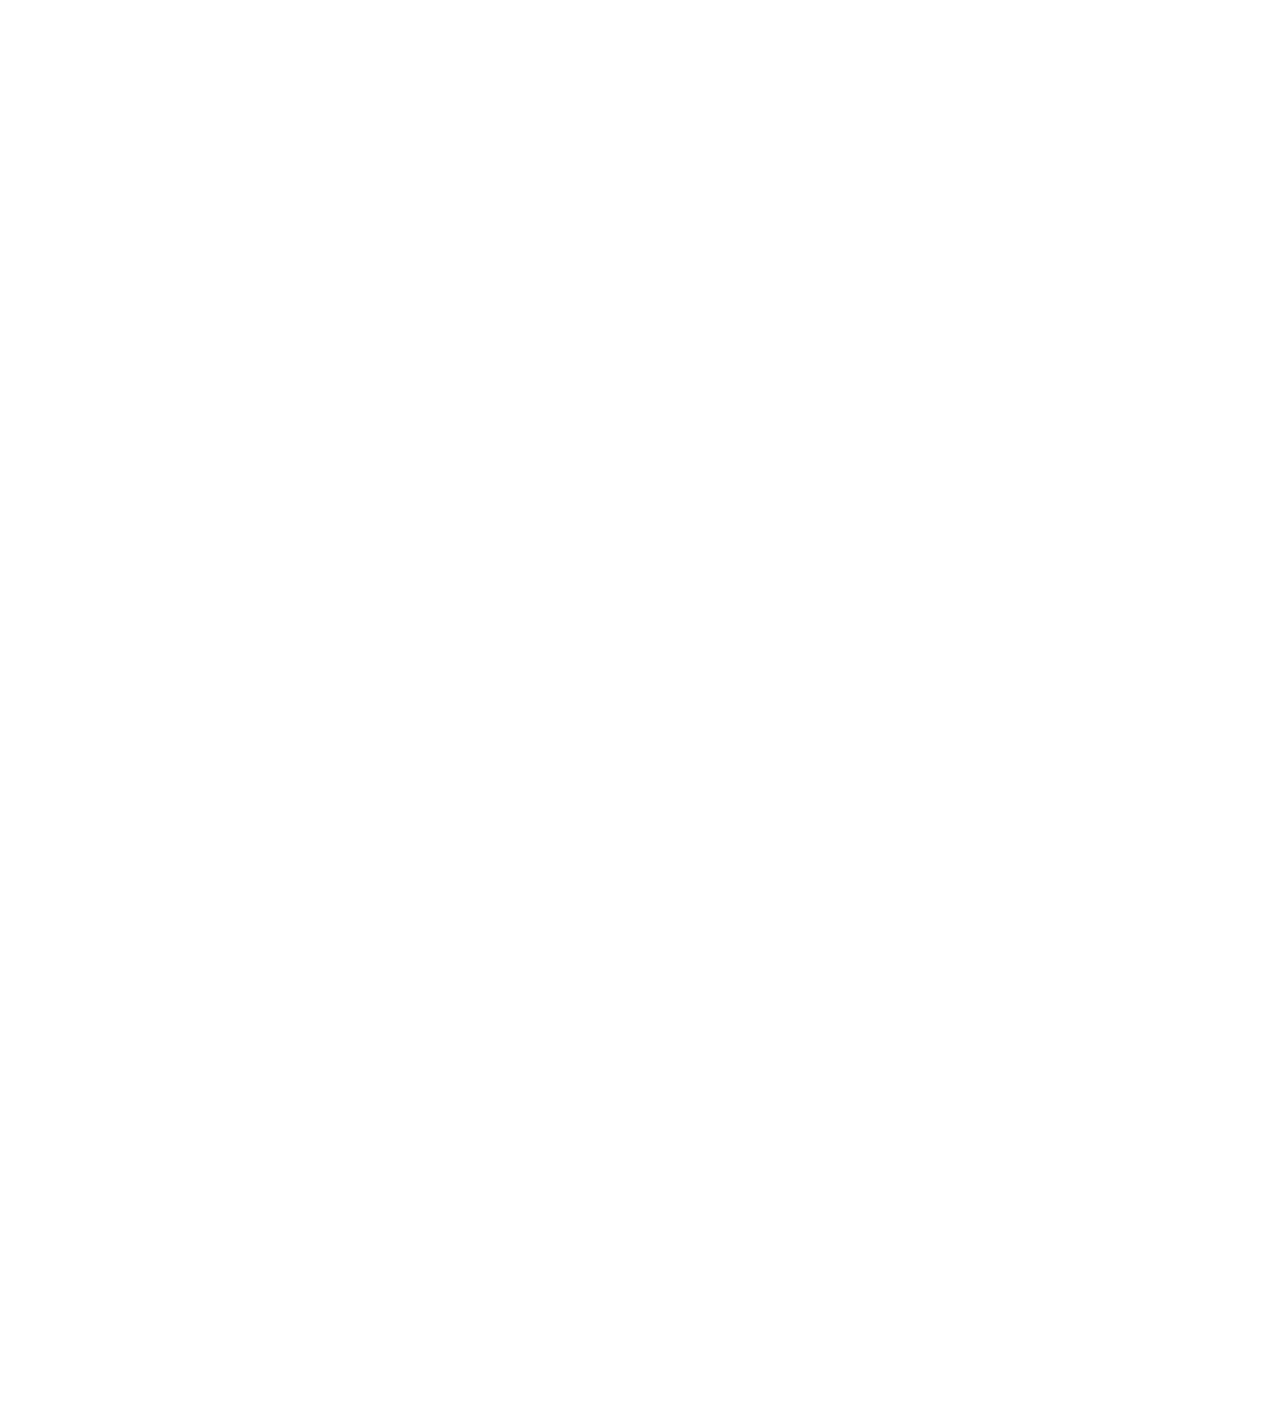
==== commit 8b61df5e: "test" ====
--- a/index.html
+++ b/index.html
@@ -81,12 +81,6 @@
             <a class="nav-item nav-link nav-cty">
                 <h5>CÔNG TY TNHH ĐỨC CHÍ ANT</h5>
             </a>
-            <a class="nav-item nav-link nav-address nav-info"
-                href="https://www.google.com/maps/place/10%C2%B055'54.2%22N+106%C2%B051'30.3%22E/@10.931724,106.8558391,17z/data=!3m1!4b1!4m4!3m3!8m2!3d10.931724!4d106.858414?hl=vi-VN&entry=ttu"
-                target="_blank">
-                <i class="fa-solid fa-location-dot me-2 text-primary icon-address"></i>
-                <span>46Y, tổ 9C, KP.12, P.An Bình, Biên Hòa - Đồng Nai</span>
-            </a>
             <ul class="navbar-nav p-4 p-lg-0">
                 <li>
                     <a class="nav-item nav-link nav-info" href="mailto:info@ducchiant.com.vn">
@@ -251,53 +245,6 @@
     <!-- About End -->
 
 
-    <!-- Fact Start -->
-    <div class="container-xxl py-5">
-        <div class="container py-5">
-            <div class="row g-5">
-                <div class="col-lg-6 wow fadeInUp" data-wow-delay="0.1s">
-                    <h6 class="text-secondary text-uppercase mb-3">Some Facts</h6>
-                    <h1 class="mb-5">#1 Place To Manage All Of Your Shipments</h1>
-                    <p class="mb-5">Tempor erat elitr rebum at clita. Diam dolor diam ipsum sit. Aliqu diam amet diam et
-                        eos. Clita erat ipsum et lorem et sit, sed stet lorem sit clita duo justo magna dolore erat amet
-                    </p>
-                    <div class="d-flex align-items-center">
-                        <i class="fa fa-headphones fa-2x flex-shrink-0 bg-primary p-3 text-white"></i>
-                        <div class="ps-4">
-                            <h6>Gọi Ngay Cho Chúng Tôi</h6>
-                            <h3 class="text-primary m-0">+012 345 6789</h3>
-                        </div>
-                    </div>
-                </div>
-                <div class="col-lg-6">
-                    <div class="row g-4 align-items-center">
-                        <div class="col-sm-6">
-                            <div class="bg-primary p-4 mb-4 wow fadeIn" data-wow-delay="0.3s">
-                                <i class="fa fa-users fa-2x text-white mb-3"></i>
-                                <h2 class="text-white mb-2" data-toggle="counter-up">1000</h2>
-                                <p class="text-white mb-0">Happy Clients</p>
-                            </div>
-                            <div class="bg-secondary p-4 wow fadeIn" data-wow-delay="0.5s">
-                                <i class="fa fa-ship fa-2x text-white mb-3"></i>
-                                <h2 class="text-white mb-2" data-toggle="counter-up">1234</h2>
-                                <p class="text-white mb-0">Complete Shipments</p>
-                            </div>
-                        </div>
-                        <div class="col-sm-6">
-                            <div class="bg-success p-4 wow fadeIn" data-wow-delay="0.7s">
-                                <i class="fa fa-star fa-2x text-white mb-3"></i>
-                                <h2 class="text-white mb-2" data-toggle="counter-up">1234</h2>
-                                <p class="text-white mb-0">Customer Reviews</p>
-                            </div>
-                        </div>
-                    </div>
-                </div>
-            </div>
-        </div>
-    </div>
-    <!-- Fact End -->
-
-
     <!-- Service Start -->
     <div class="container-xxl py-5" id="dich-vu">
         <div class="container py-5">
@@ -313,7 +260,8 @@
                         </div>
                         <h4 class="mb-3">Air Freight</h4>
                         <p>Stet stet justo dolor sed duo. Ut clita sea sit ipsum diam lorem diam.</p>
-                        <a class="btn-slide mt-2" href="/page1.html"><i class="fa fa-arrow-right"></i><span>Tìm Hiểu
+                        <a class="btn-slide mt-2" href="/html/services/page1.html"><i
+                                class="fa fa-arrow-right"></i><span>Tìm Hiểu
                                 Thêm</span></a>
                     </div>
                 </div>
@@ -425,223 +373,6 @@
         </div>
     </div>
     <!-- Feature End -->
-
-
-    <!-- Pricing Start -->
-    <div class="container-xxl py-5">
-        <div class="container py-5">
-            <div class="text-center wow fadeInUp" data-wow-delay="0.1s">
-                <h6 class="text-secondary text-uppercase">Pricing Plan</h6>
-                <h1 class="mb-5">Bảng Giá</h1>
-            </div>
-            <div class="row g-4">
-                <div class="col-md-6 col-lg-4 wow fadeInUp" data-wow-delay="0.3s">
-                    <div class="price-item">
-                        <div class="border-bottom p-4 mb-4">
-                            <h5 class="text-primary mb-1">Basic Plan</h5>
-                            <h1 class="display-5 mb-0">
-                                <small class="align-top"
-                                    style="font-size: 22px; line-height: 45px;">$</small>49.00<small
-                                    class="align-bottom" style="font-size: 16px; line-height: 40px;">/ Month</small>
-                            </h1>
-                        </div>
-                        <div class="p-4 pt-0">
-                            <p><i class="fa fa-check text-success me-3"></i>HTML5 & CSS3</p>
-                            <p><i class="fa fa-check text-success me-3"></i>Bootstrap v5</p>
-                            <p><i class="fa fa-check text-success me-3"></i>FontAwesome Icons</p>
-                            <p><i class="fa fa-check text-success me-3"></i>Responsive Layout</p>
-                            <p><i class="fa fa-check text-success me-3"></i>Cross-browser Support</p>
-                            <a class="btn-slide mt-2" href=""><i class="fa fa-arrow-right"></i><span>Order
-                                    Now</span></a>
-                        </div>
-                    </div>
-                </div>
-                <div class="col-md-6 col-lg-4 wow fadeInUp" data-wow-delay="0.5s">
-                    <div class="price-item">
-                        <div class="border-bottom p-4 mb-4">
-                            <h5 class="text-primary mb-1">Standard Plan</h5>
-                            <h1 class="display-5 mb-0">
-                                <small class="align-top"
-                                    style="font-size: 22px; line-height: 45px;">$</small>99.00<small
-                                    class="align-bottom" style="font-size: 16px; line-height: 40px;">/ Month</small>
-                            </h1>
-                        </div>
-                        <div class="p-4 pt-0">
-                            <p><i class="fa fa-check text-success me-3"></i>HTML5 & CSS3</p>
-                            <p><i class="fa fa-check text-success me-3"></i>Bootstrap v5</p>
-                            <p><i class="fa fa-check text-success me-3"></i>FontAwesome Icons</p>
-                            <p><i class="fa fa-check text-success me-3"></i>Responsive Layout</p>
-                            <p><i class="fa fa-check text-success me-3"></i>Cross-browser Support</p>
-                            <a class="btn-slide mt-2" href=""><i class="fa fa-arrow-right"></i><span>Order
-                                    Now</span></a>
-                        </div>
-                    </div>
-                </div>
-                <div class="col-md-6 col-lg-4 wow fadeInUp" data-wow-delay="0.7s">
-                    <div class="price-item">
-                        <div class="border-bottom p-4 mb-4">
-                            <h5 class="text-primary mb-1">Advanced Plan</h5>
-                            <h1 class="display-5 mb-0">
-                                <small class="align-top"
-                                    style="font-size: 22px; line-height: 45px;">$</small>149.00<small
-                                    class="align-bottom" style="font-size: 16px; line-height: 40px;">/ Month</small>
-                            </h1>
-                        </div>
-                        <div class="p-4 pt-0">
-                            <p><i class="fa fa-check text-success me-3"></i>HTML5 & CSS3</p>
-                            <p><i class="fa fa-check text-success me-3"></i>Bootstrap v5</p>
-                            <p><i class="fa fa-check text-success me-3"></i>FontAwesome Icons</p>
-                            <p><i class="fa fa-check text-success me-3"></i>Responsive Layout</p>
-                            <p><i class="fa fa-check text-success me-3"></i>Cross-browser Support</p>
-                            <a class="btn-slide mt-2" href=""><i class="fa fa-arrow-right"></i><span>Order
-                                    Now</span></a>
-                        </div>
-                    </div>
-                </div>
-            </div>
-        </div>
-    </div>
-    <!-- Pricing End -->
-
-
-    <!-- Quote Start -->
-    <div class="container-xxl py-5" id="lien-he">
-        <div class="container py-5">
-            <div class="row g-5 align-items-center">
-                <div class="col-lg-5 wow fadeInUp" data-wow-delay="0.1s">
-                    <h6 class="text-secondary text-uppercase mb-3">Get A Quote</h6>
-                    <h1 class="mb-5">Request A Free Qoute!</h1>
-                    <p class="mb-5">Tempor erat elitr rebum at clita. Diam dolor diam ipsum sit. Aliqu diam amet diam et
-                        eos. Clita erat ipsum et lorem et sit, sed stet lorem sit clita duo justo erat amet</p>
-                    <div class="d-flex align-items-center">
-                        <i class="fa fa-headphones fa-2x flex-shrink-0 bg-primary p-3 text-white"></i>
-                        <div class="ps-4">
-                            <h6>Gọi Ngay Cho Chúng Tôi</h6>
-                            <h3 class="text-primary m-0">+012 345 6789</h3>
-                        </div>
-                    </div>
-                </div>
-                <div class="col-lg-7">
-                    <div class="bg-light text-center p-5 wow fadeIn" data-wow-delay="0.5s">
-                        <form>
-                            <div class="row g-3">
-                                <div class="col-12 col-sm-6">
-                                    <input type="text" class="form-control border-0" placeholder="Your Name"
-                                        style="height: 55px;">
-                                </div>
-                                <div class="col-12 col-sm-6">
-                                    <input type="email" class="form-control border-0" placeholder="Your Email"
-                                        style="height: 55px;">
-                                </div>
-                                <div class="col-12 col-sm-6">
-                                    <input type="text" class="form-control border-0" placeholder="Your Mobile"
-                                        style="height: 55px;">
-                                </div>
-                                <div class="col-12 col-sm-6">
-                                    <select class="form-select border-0" style="height: 55px;">
-                                        <option selected>Select A Freight</option>
-                                        <option value="1">Freight 1</option>
-                                        <option value="2">Freight 2</option>
-                                        <option value="3">Freight 3</option>
-                                    </select>
-                                </div>
-                                <div class="col-12">
-                                    <textarea class="form-control border-0" placeholder="Special Note"></textarea>
-                                </div>
-                                <div class="col-12">
-                                    <button class="btn btn-primary w-100 py-3" type="submit">Submit</button>
-                                </div>
-                            </div>
-                        </form>
-                    </div>
-                </div>
-            </div>
-        </div>
-    </div>
-    <!-- Quote End -->
-
-
-    <!-- Team Start -->
-    <div class="container-xxl py-5" id="nhan-su">
-        <div class="container py-5">
-            <div class="text-center wow fadeInUp" data-wow-delay="0.1s">
-                <h6 class="text-secondary text-uppercase">Our Team</h6>
-                <h1 class="mb-5">Đội Ngũ Nhân Sự</h1>
-            </div>
-            <div class="row g-4">
-                <div class="col-lg-3 col-md-6 wow fadeInUp" data-wow-delay="0.3s">
-                    <div class="team-item p-4">
-                        <div class="overflow-hidden mb-4">
-                            <img class="img-fluid" src="img/team-1.jpg" alt="">
-                        </div>
-                        <h5 class="mb-0">Full Name</h5>
-                        <p>Designation</p>
-                        <div class="btn-slide mt-1">
-                            <i class="fa fa-share"></i>
-                            <span>
-                                <a href=""><i class="fab fa-facebook-f"></i></a>
-                                <a href=""><i class="fab fa-twitter"></i></a>
-                                <a href=""><i class="fab fa-instagram"></i></a>
-                            </span>
-                        </div>
-                    </div>
-                </div>
-                <div class="col-lg-3 col-md-6 wow fadeInUp" data-wow-delay="0.5s">
-                    <div class="team-item p-4">
-                        <div class="overflow-hidden mb-4">
-                            <img class="img-fluid" src="img/team-2.jpg" alt="">
-                        </div>
-                        <h5 class="mb-0">Full Name</h5>
-                        <p>Designation</p>
-                        <div class="btn-slide mt-1">
-                            <i class="fa fa-share"></i>
-                            <span>
-                                <a href=""><i class="fab fa-facebook-f"></i></a>
-                                <a href=""><i class="fab fa-twitter"></i></a>
-                                <a href=""><i class="fab fa-instagram"></i></a>
-                            </span>
-                        </div>
-                    </div>
-                </div>
-                <div class="col-lg-3 col-md-6 wow fadeInUp" data-wow-delay="0.7s">
-                    <div class="team-item p-4">
-                        <div class="overflow-hidden mb-4">
-                            <img class="img-fluid" src="img/team-3.jpg" alt="">
-                        </div>
-                        <h5 class="mb-0">Full Name</h5>
-                        <p>Designation</p>
-                        <div class="btn-slide mt-1">
-                            <i class="fa fa-share"></i>
-                            <span>
-                                <a href=""><i class="fab fa-facebook-f"></i></a>
-                                <a href=""><i class="fab fa-twitter"></i></a>
-                                <a href=""><i class="fab fa-instagram"></i></a>
-                            </span>
-                        </div>
-                    </div>
-                </div>
-                <div class="col-lg-3 col-md-6 wow fadeInUp" data-wow-delay="0.9s">
-                    <div class="team-item p-4">
-                        <div class="overflow-hidden mb-4">
-                            <img class="img-fluid" src="img/team-4.jpg" alt="">
-                        </div>
-                        <h5 class="mb-0">Full Name</h5>
-                        <p>Designation</p>
-                        <div class="btn-slide mt-1">
-                            <i class="fa fa-share"></i>
-                            <span>
-                                <a href=""><i class="fab fa-facebook-f"></i></a>
-                                <a href=""><i class="fab fa-twitter"></i></a>
-                                <a href=""><i class="fab fa-instagram"></i></a>
-                            </span>
-                        </div>
-                    </div>
-                </div>
-            </div>
-        </div>
-    </div>
-    <!-- Team End -->
-
 
     <!-- Testimonial Start -->
     <div class="container-xxl py-5 wow fadeInUp" data-wow-delay="0.1s">
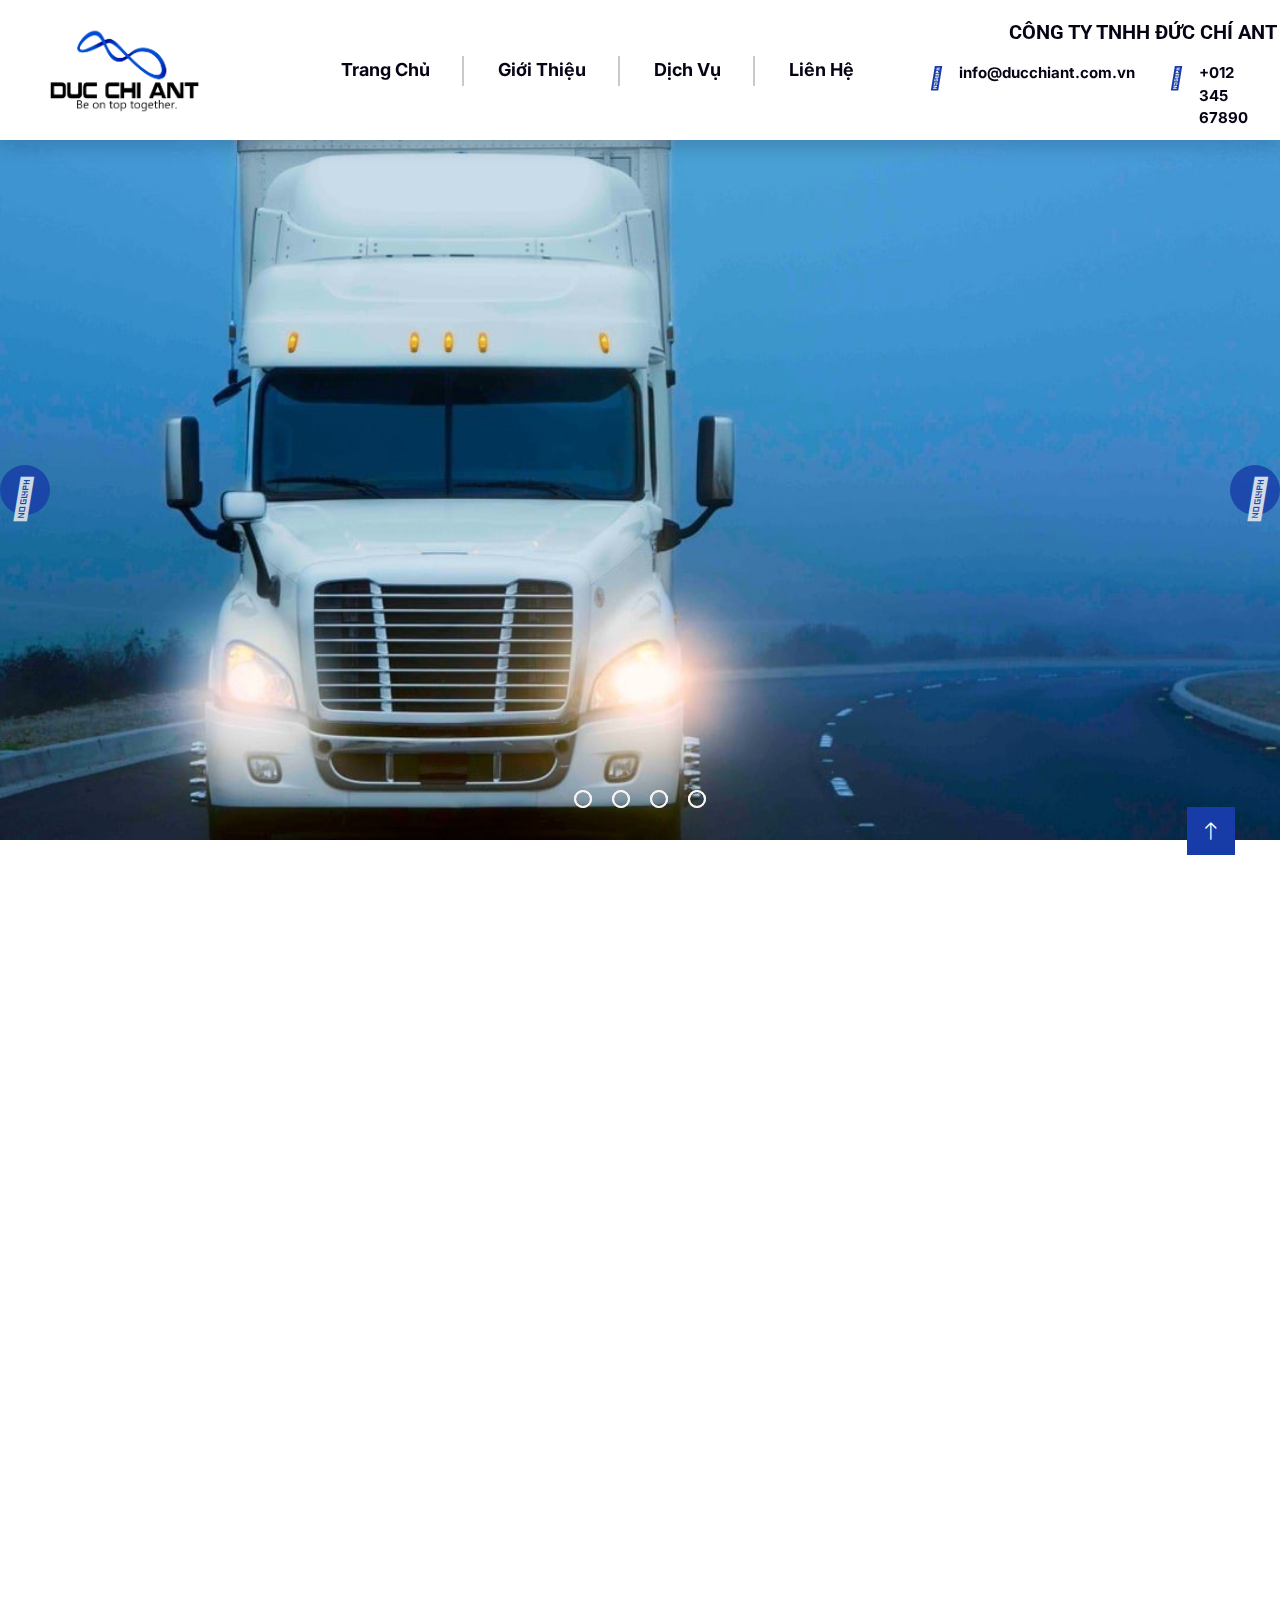
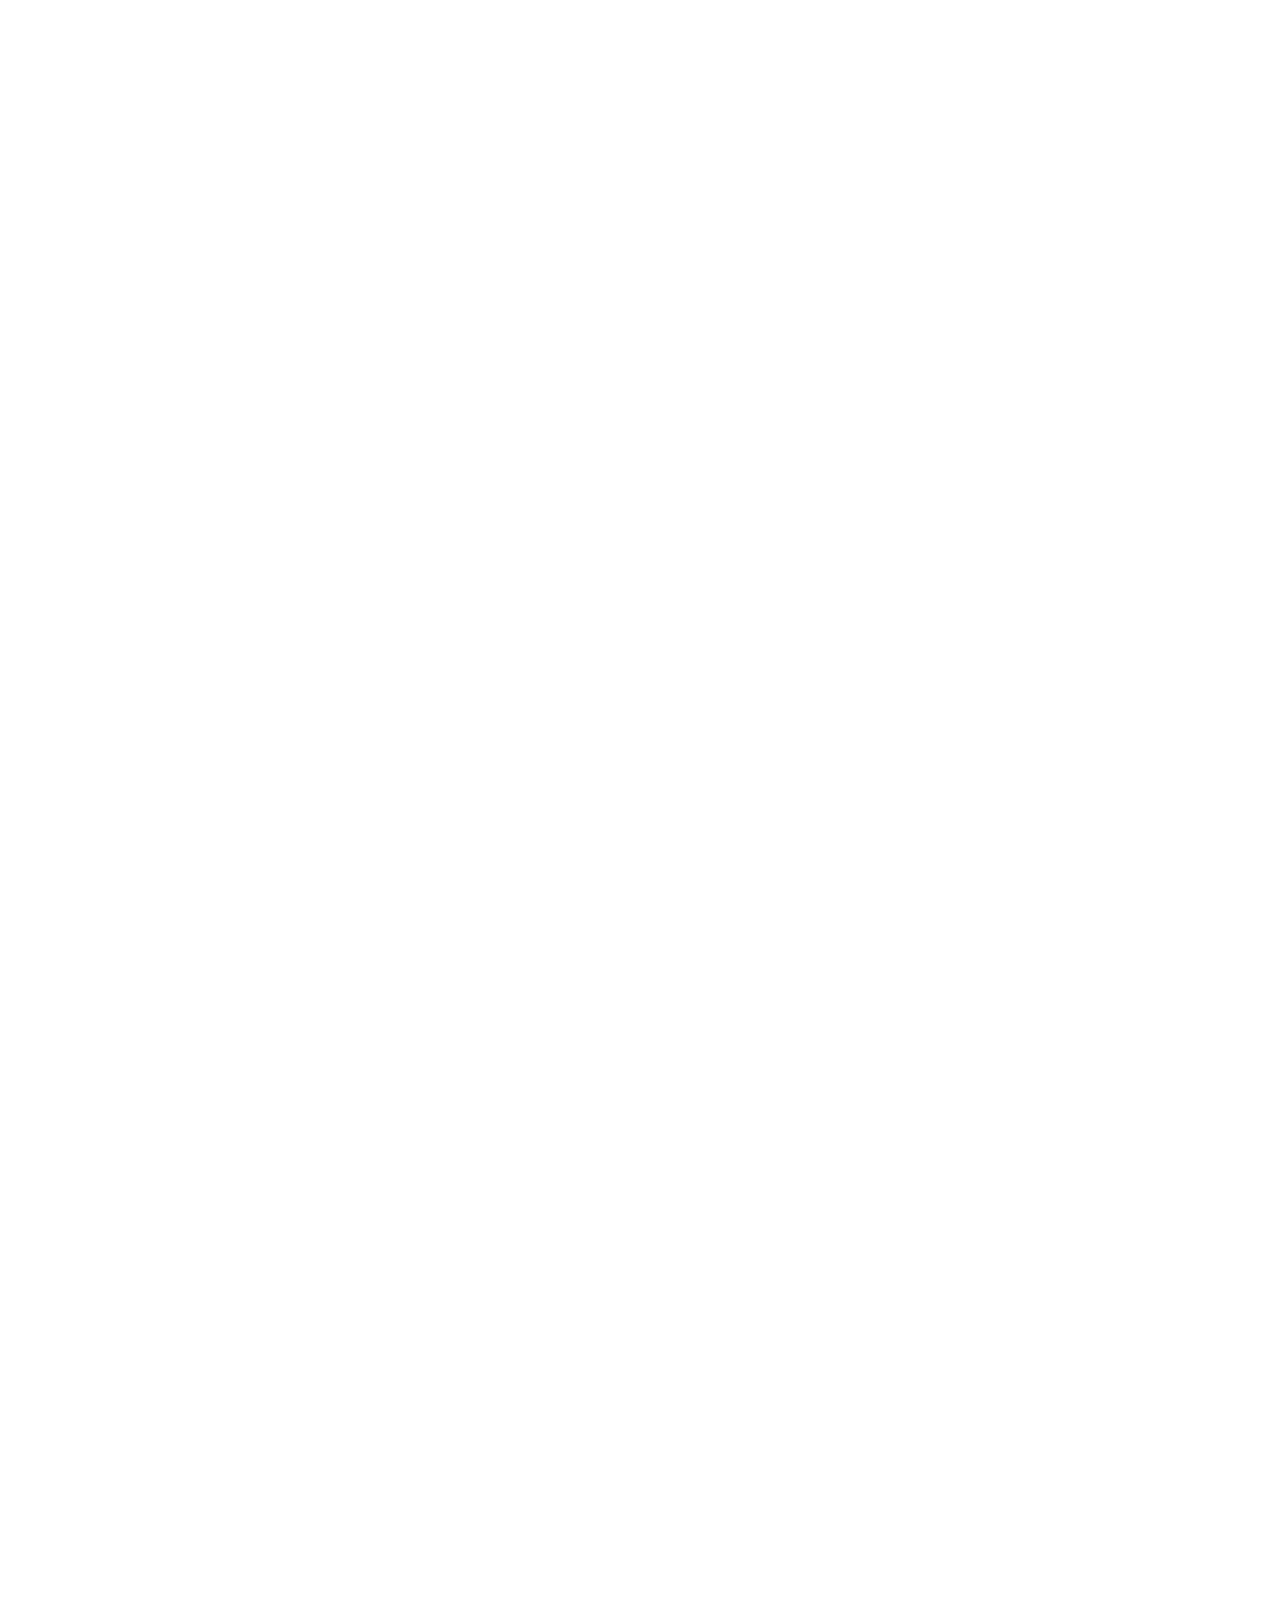
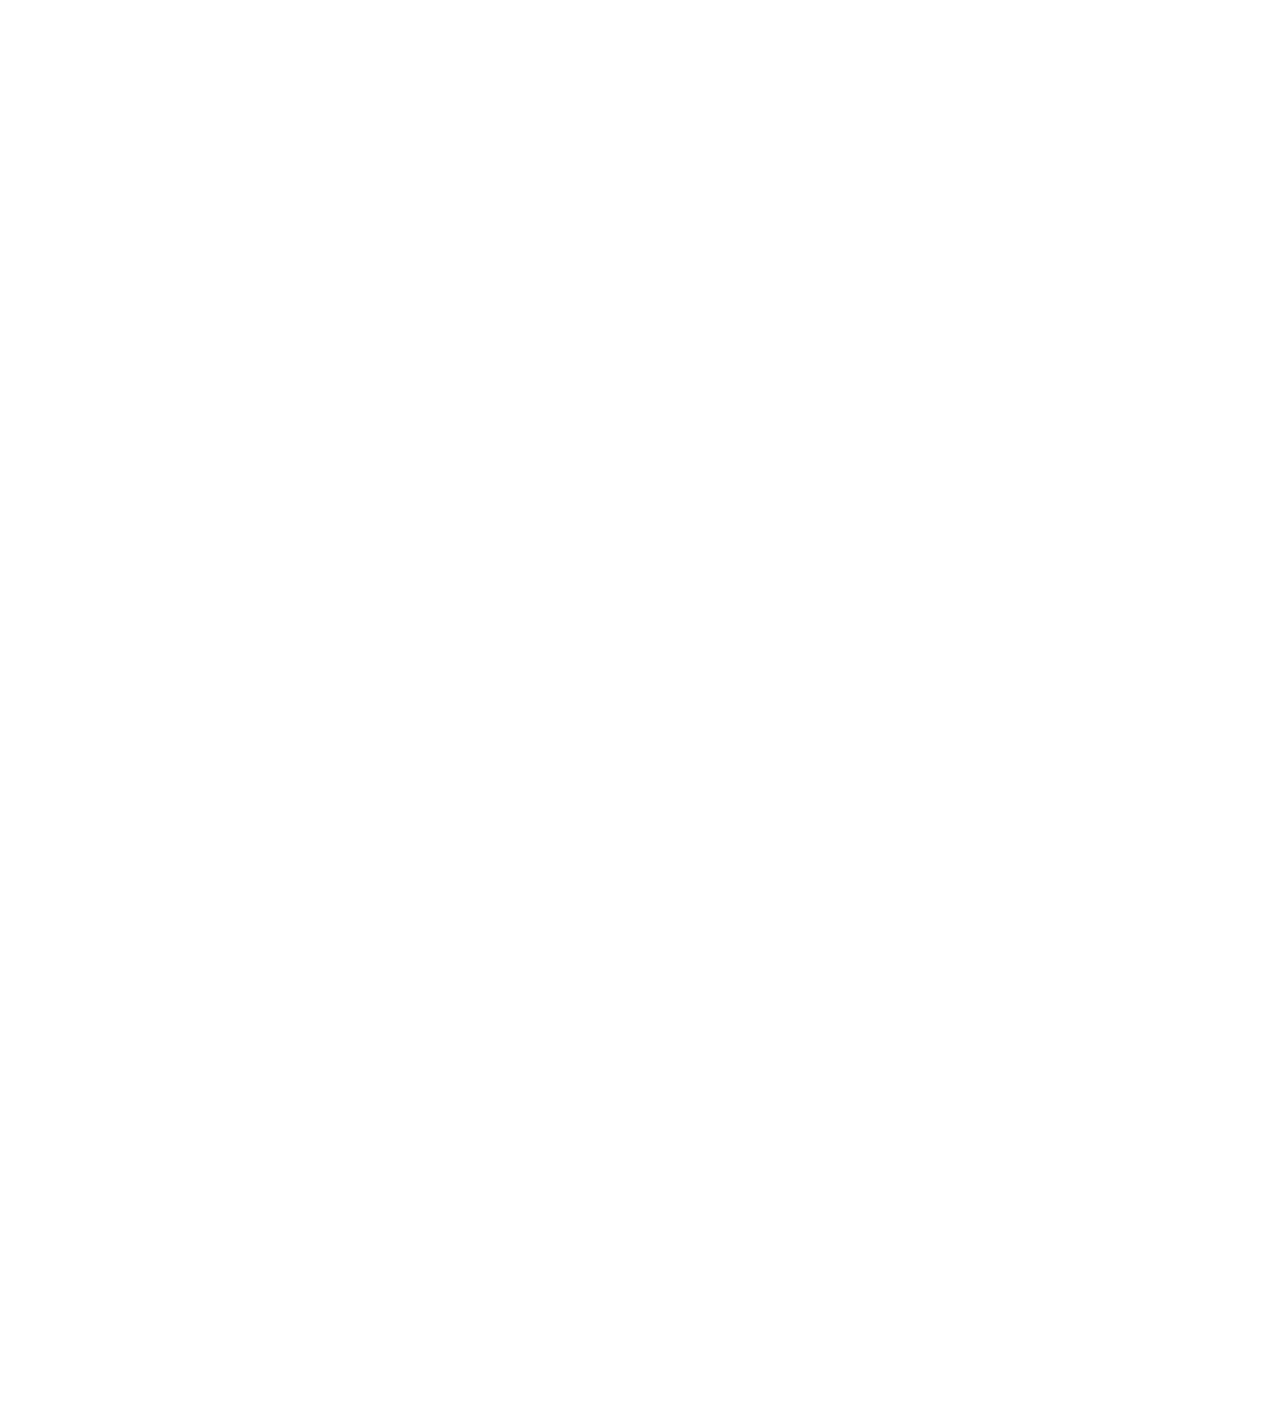
==== commit 01476847: "upload" ====
--- a/index.html
+++ b/index.html
@@ -13,6 +13,7 @@
     <link rel="stylesheet" href="https://cdnjs.cloudflare.com/ajax/libs/font-awesome/6.4.0/css/all.min.css"
         integrity="sha512-iecdLmaskl7CVkqkXNQ/ZH/XLlvWZOJyj7Yy7tcenmpD1ypASozpmT/E0iPtmFIB46ZmdtAc9eNBvH0H/ZpiBw=="
         crossorigin="anonymous" referrerpolicy="no-referrer" />
+    <link rel="icon" href="/img/logo2-removebg-preview.png" type="image/gif" sizes="20x20">
 
     <!-- Google Web Fonts -->
     <link rel="preconnect" href="https://fonts.googleapis.com">
@@ -66,9 +67,6 @@
                 <a href="#gioi-thieu" class="nav-item nav-link fs-20">Giới Thiệu
                     <span class="light-bottom"></span>
                 </a>
-                <a href="#nhan-su" class="nav-item nav-link fs-20">Nhân Sự
-                    <span class="light-bottom"></span>
-                </a>
                 <a href="#dich-vu" class="nav-item nav-link fs-20">Dịch Vụ
                     <span class="light-bottom"></span>
                 </a>
@@ -98,57 +96,6 @@
     <!-- Navbar End -->
 
 
-    <!-- Carousel Start -->
-    <!-- <div class="container-fluid p-0 pb-5">
-        <div class="owl-carousel header-carousel position-relative mb-5">
-            <div class="owl-carousel-item position-relative">
-                <img class="img-fluid" src="img/carousel-1.jpg" alt="">
-                <div class="position-absolute top-0 start-0 w-100 h-100 d-flex align-items-center"
-                    style="background: rgba(6, 3, 21, .5);">
-                    <div class="container">
-                        <div class="row justify-content-start">
-                            <div class="col-10 col-lg-8">
-                                <h5 class="text-white text-uppercase mb-3 animated slideInDown">Transport & Logistics
-                                    Solution</h5>
-                                <h1 class="display-3 text-white animated slideInDown mb-4">#1 Place For Your <span
-                                        class="text-primary">Logistics</span> Solution</h1>
-                                <p class="fs-5 fw-medium text-white mb-4 pb-2">Vero elitr justo clita lorem. Ipsum dolor
-                                    at sed stet sit diam no. Kasd rebum ipsum et diam justo clita et kasd rebum sea
-                                    elitr.</p>
-                                <a href="" class="btn btn-primary py-md-3 px-md-5 me-3 animated slideInLeft">Tìm Hiểu
-                                    Thêm</a>
-                                <a href="" class="btn btn-secondary py-md-3 px-md-5 animated slideInRight">Báo Giá</a>
-                            </div>
-                        </div>
-                    </div>
-                </div>
-            </div>
-            <div class="owl-carousel-item position-relative">
-                <img class="img-fluid" src="img/carousel-2.jpg" alt="">
-                <div class="position-absolute top-0 start-0 w-100 h-100 d-flex align-items-center" owl
-                    style="background: rgba(6, 3, 21, .5);">
-                    <div class="container">
-                        <div class="row justify-content-start">
-                            <div class="col-10 col-lg-8">
-                                <h5 class="text-white text-uppercase mb-3 animated slideInDown">Transport & Logistics
-                                    Solution</h5>
-                                <h1 class="display-3 text-white animated slideInDown mb-4">#1 Place For Your <span
-                                        class="text-primary">Transport</span> Solution</h1>
-                                <p class="fs-5 fw-medium text-white mb-4 pb-2">Vero elitr justo clita lorem. Ipsum dolor
-                                    at sed stet sit diam no. Kasd rebum ipsum et diam justo clita et kasd rebum sea
-                                    elitr.</p>
-                                <a href="" class="btn btn-primary py-md-3 px-md-5 me-3 animated slideInLeft">Tìm Hiểu
-                                    Thêm</a>
-                                <a href="" class="btn btn-secondary py-md-3 px-md-5 animated slideInRight">Báo
-                                    Giá</a>
-                            </div>
-                        </div>
-                    </div>
-                </div>
-            </div>
-        </div>
-    </div> -->
-
     <!--slider start -->
     <div class="slider">
         <div class="slides">
@@ -375,7 +322,7 @@
     <!-- Feature End -->
 
     <!-- Testimonial Start -->
-    <div class="container-xxl py-5 wow fadeInUp" data-wow-delay="0.1s">
+    <div class="container-xxl py-5 wow fadeInUp" data-wow-delay="0.1s" id="lien-he">
         <div class="container py-5">
             <div class="text-center">
                 <h6 class="text-secondary text-uppercase">Testimonial</h6>
--- a/css/style.css
+++ b/css/style.css
@@ -90,8 +90,10 @@
 }
 
 .navbar-light .navbar-nav .nav-link.fs-20 {
-    font-size: 20px;
+    font-size: 18px;
     margin: 0 34px;
+    color: var(--dark);
+    font-weight: bold;
 }
 
 .navbar-light li {
@@ -135,7 +137,7 @@
     top: 40px;
     left: 0;
     width: 0%;
-    height: 2px;
+    height: 3px;
     background: var(--primary);
     transition: 0.3s;
 }
@@ -169,7 +171,7 @@
 
 .navbar-light .navbar-nav .nav-link {
     color: var(--dark);
-    font-weight: 500;
+    font-weight: bold;
 }
 
 .navbar-light.sticky-top {
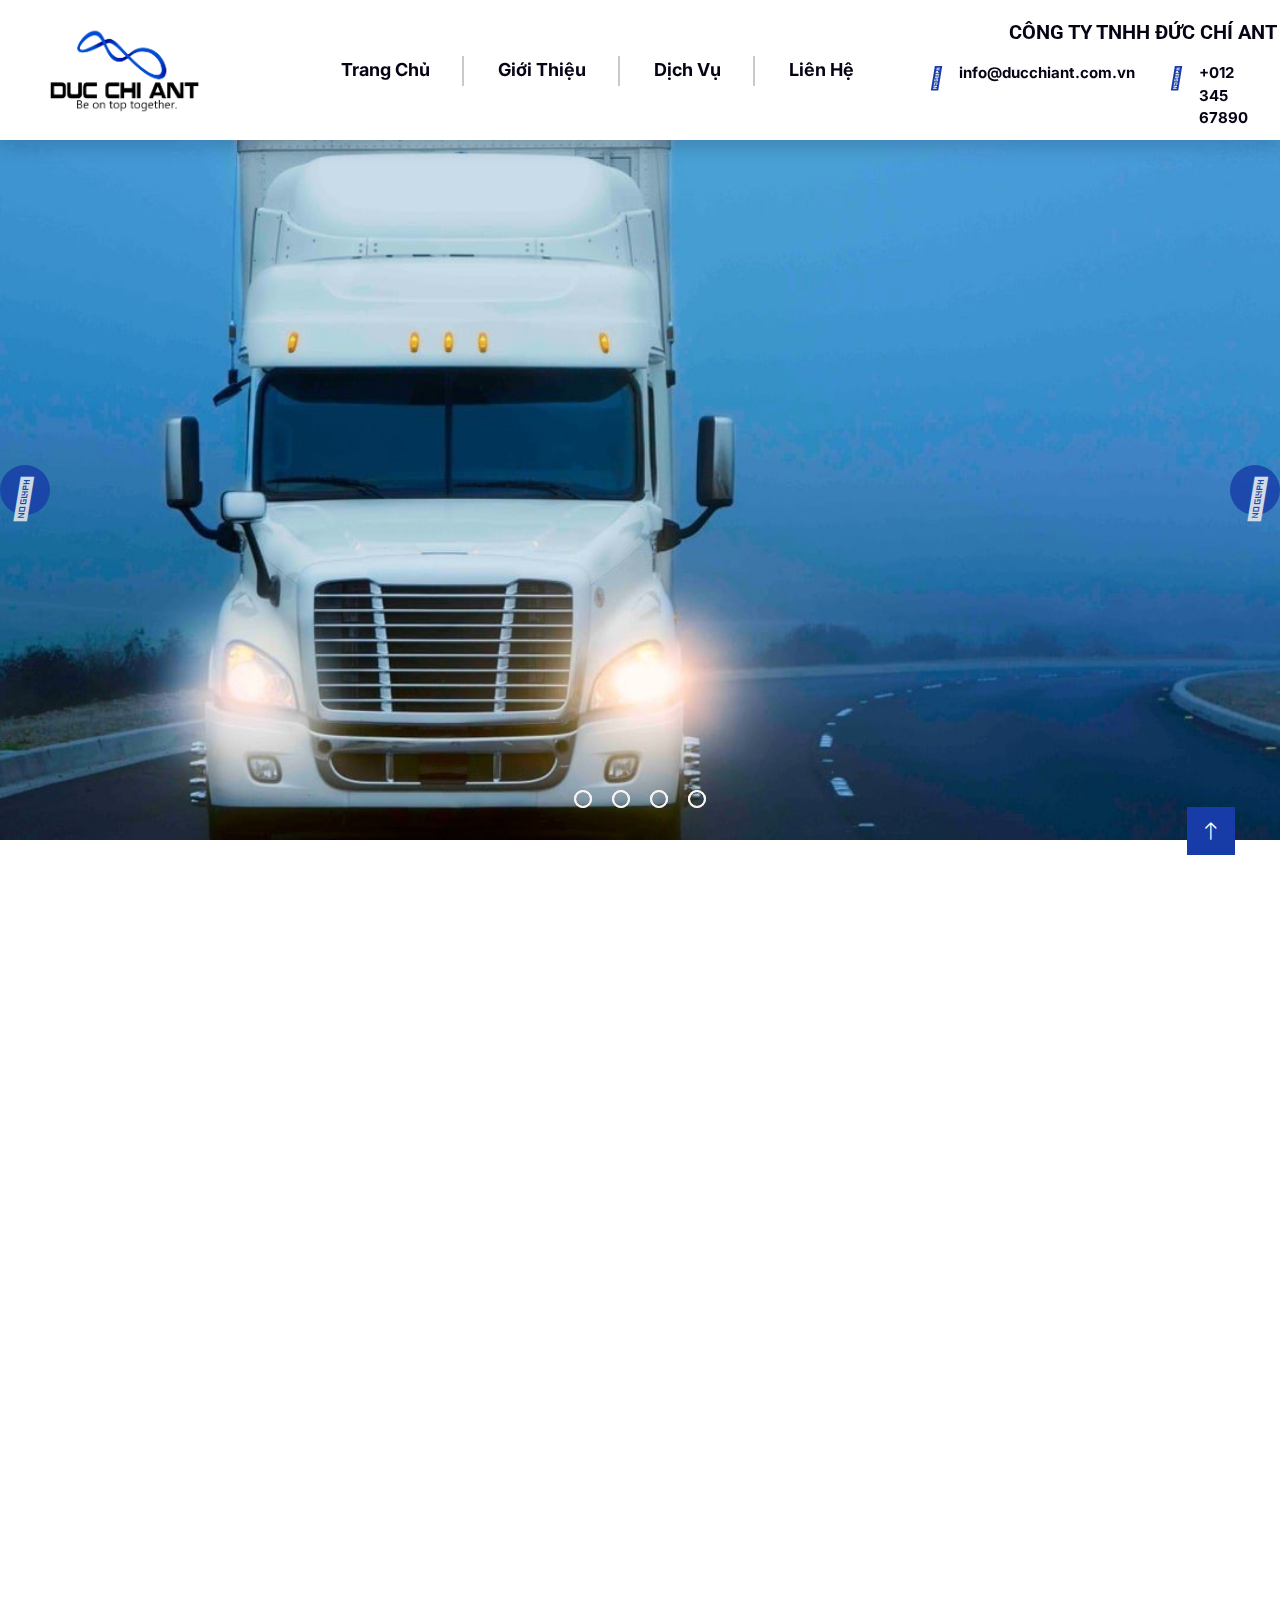
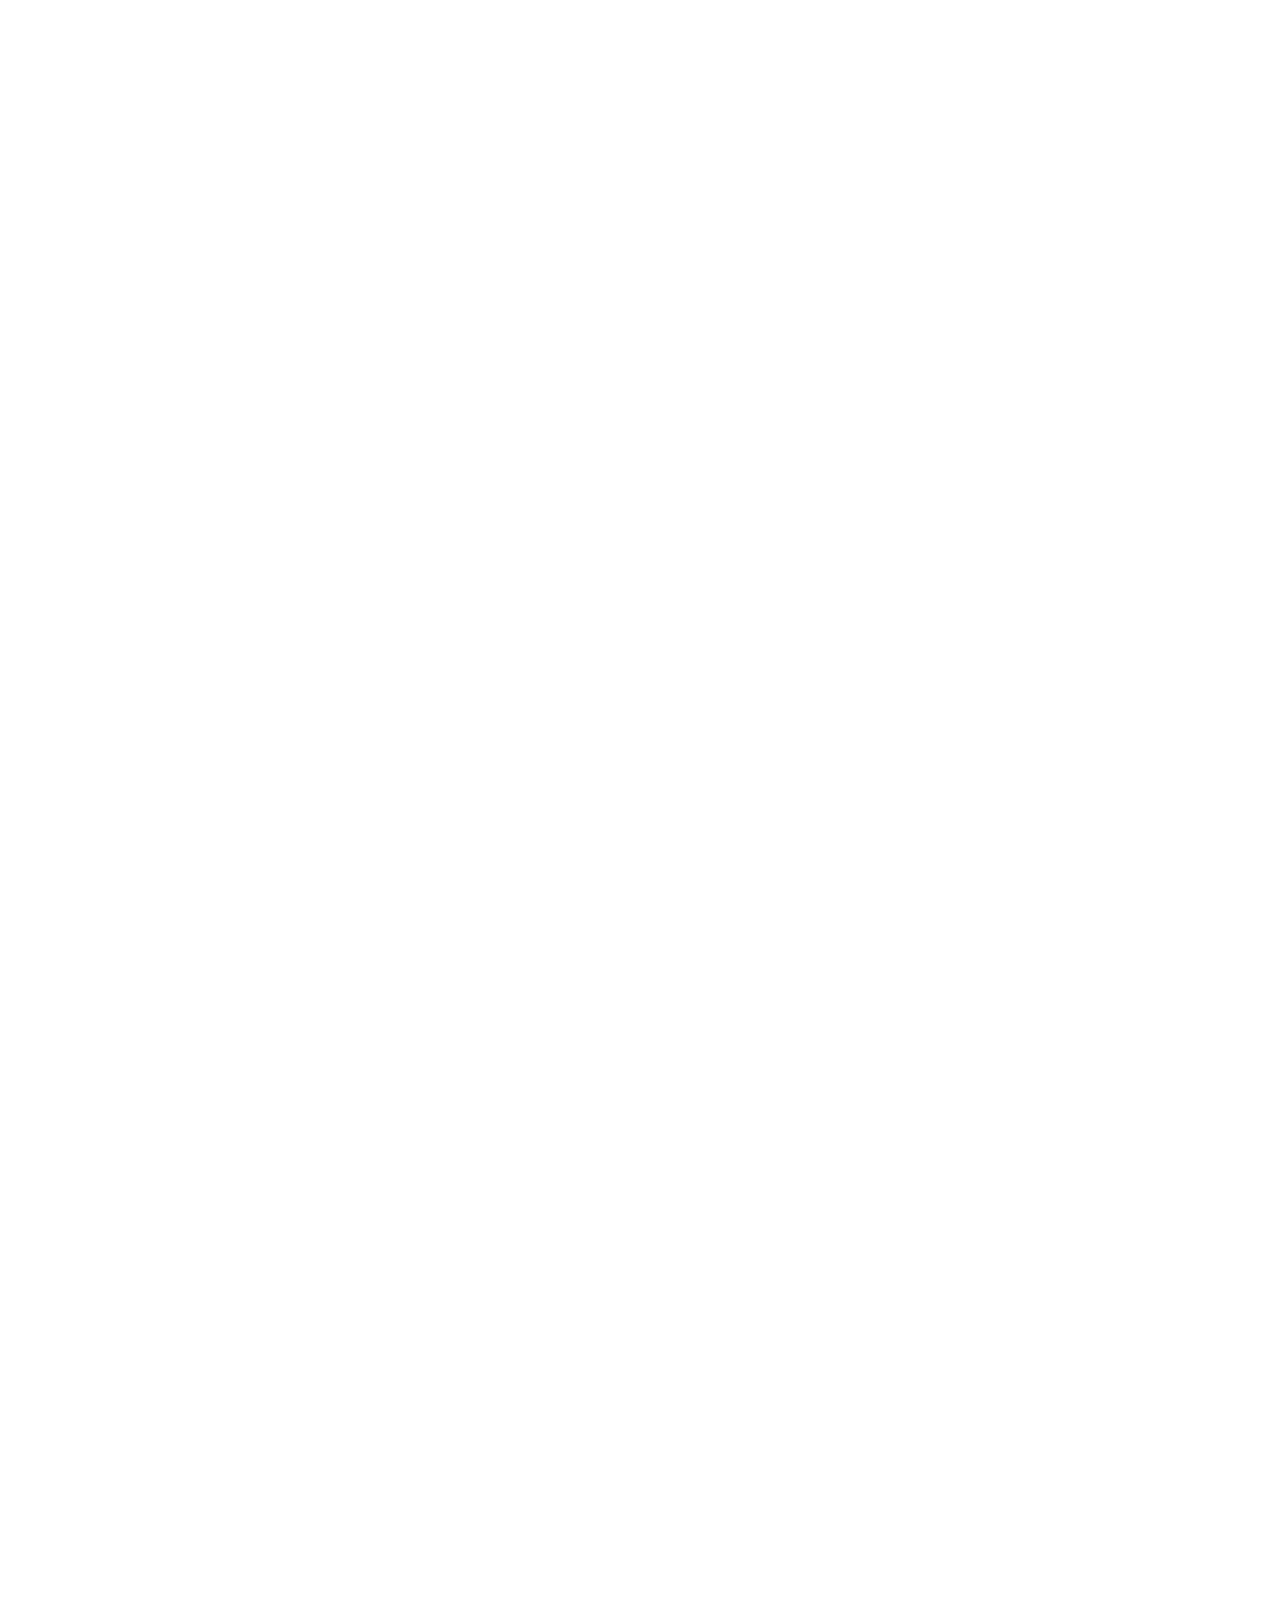
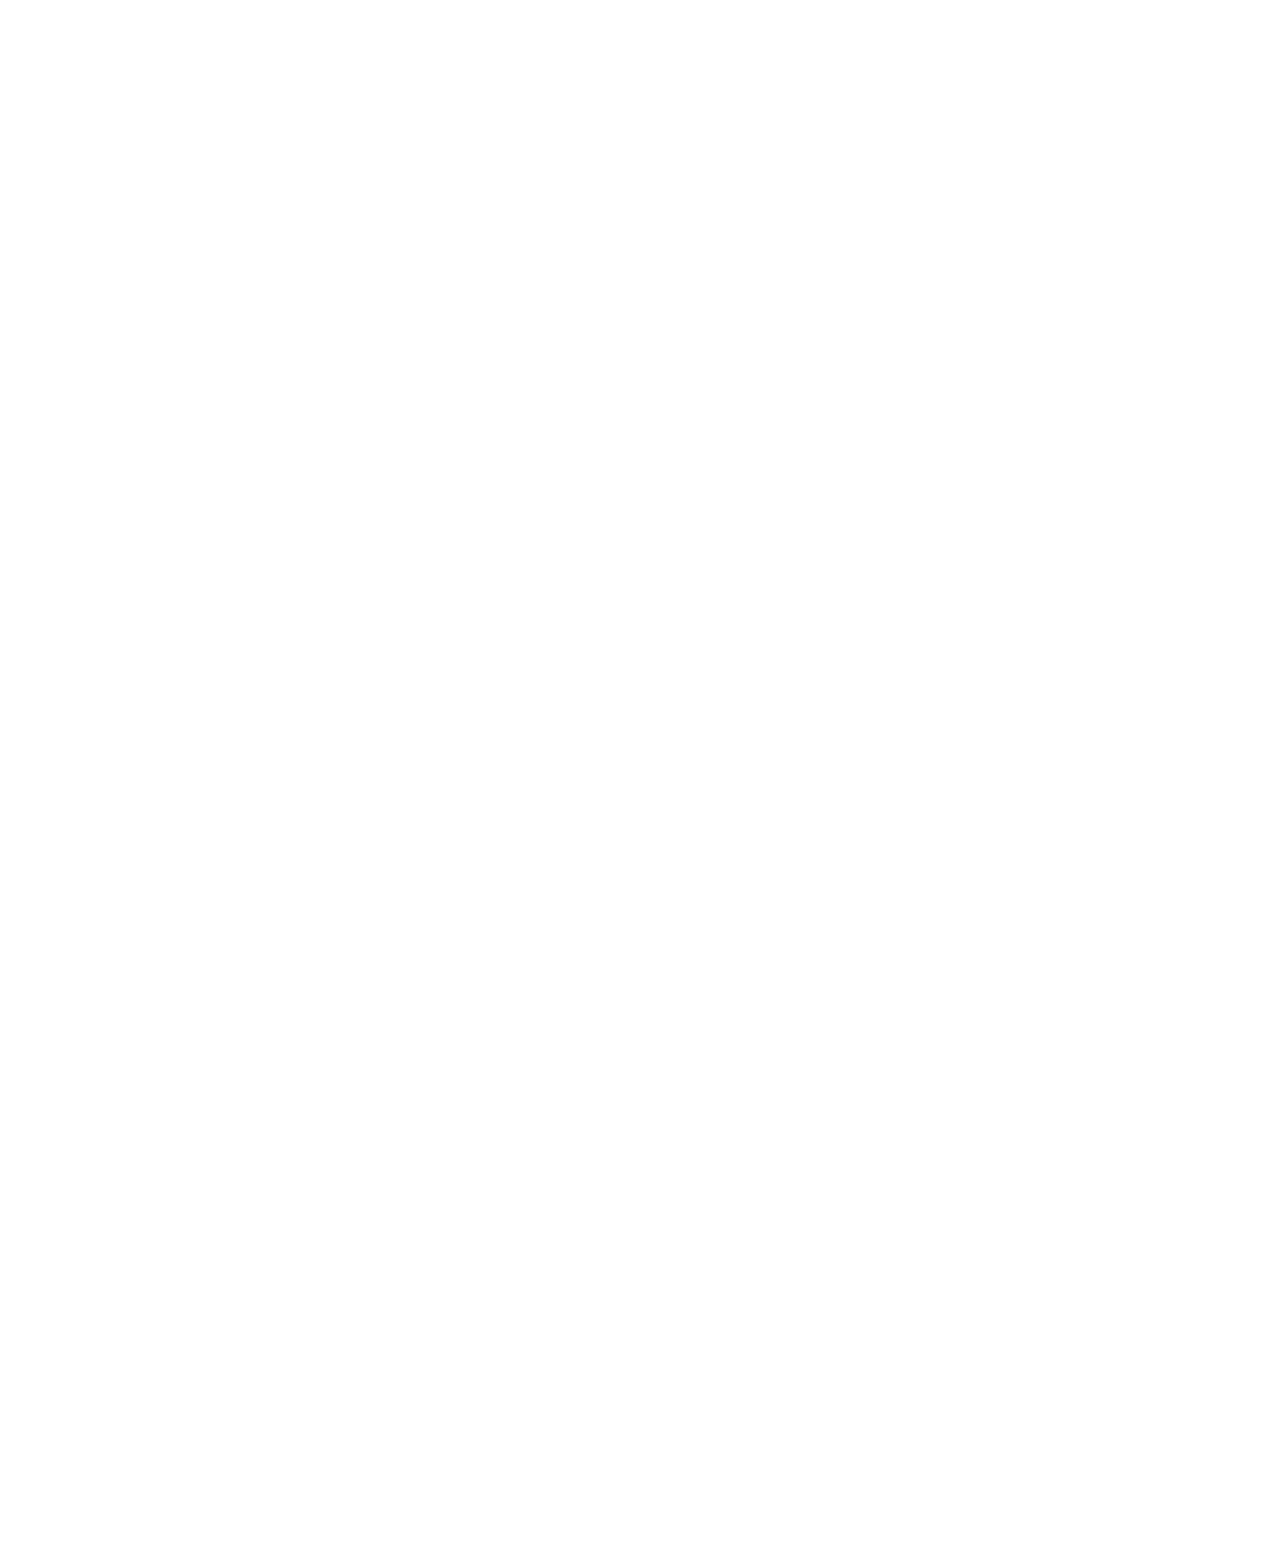
==== commit ea5cc85e: "upload" ====
--- a/index.html
+++ b/index.html
@@ -203,7 +203,7 @@
                 <div class="col-md-6 col-lg-4 wow fadeInUp" data-wow-delay="0.3s">
                     <div class="service-item p-4">
                         <div class="overflow-hidden mb-4">
-                            <img class="img-fluid" src="img/service-1.jpg" alt="">
+                            <img class="img-fluid img-br" src="img/service-1.jpg" alt="">
                         </div>
                         <h4 class="mb-3">Air Freight</h4>
                         <p>Stet stet justo dolor sed duo. Ut clita sea sit ipsum diam lorem diam.</p>
@@ -215,7 +215,7 @@
                 <div class="col-md-6 col-lg-4 wow fadeInUp" data-wow-delay="0.5s">
                     <div class="service-item p-4">
                         <div class="overflow-hidden mb-4">
-                            <img class="img-fluid" src="img/service-2.jpg" alt="">
+                            <img class="img-fluid img-br" src="img/service-2.jpg" alt="">
                         </div>
                         <h4 class="mb-3">Ocean Freight</h4>
                         <p>Stet stet justo dolor sed duo. Ut clita sea sit ipsum diam lorem diam.</p>
@@ -227,7 +227,7 @@
                 <div class="col-md-6 col-lg-4 wow fadeInUp" data-wow-delay="0.7s">
                     <div class="service-item p-4">
                         <div class="overflow-hidden mb-4">
-                            <img class="img-fluid" src="img/service-3.jpg" alt="">
+                            <img class="img-fluid img-br" src="img/service-3.jpg" alt="">
                         </div>
                         <h4 class="mb-3">Road Freight</h4>
                         <p>Stet stet justo dolor sed duo. Ut clita sea sit ipsum diam lorem diam.</p>
@@ -239,7 +239,7 @@
                 <div class="col-md-6 col-lg-4 wow fadeInUp" data-wow-delay="0.3s">
                     <div class="service-item p-4">
                         <div class="overflow-hidden mb-4">
-                            <img class="img-fluid" src="img/service-4.jpg" alt="">
+                            <img class="img-fluid img-br" src="img/service-4.jpg" alt="">
                         </div>
                         <h4 class="mb-3">Train Freight</h4>
                         <p>Stet stet justo dolor sed duo. Ut clita sea sit ipsum diam lorem diam.</p>
@@ -251,7 +251,7 @@
                 <div class="col-md-6 col-lg-4 wow fadeInUp" data-wow-delay="0.5s">
                     <div class="service-item p-4">
                         <div class="overflow-hidden mb-4">
-                            <img class="img-fluid" src="img/service-5.jpg" alt="">
+                            <img class="img-fluid img-br" src="img/service-5.jpg" alt="">
                         </div>
                         <h4 class="mb-3">Customs Clearance</h4>
                         <p>Stet stet justo dolor sed duo. Ut clita sea sit ipsum diam lorem diam.</p>
@@ -263,7 +263,7 @@
                 <div class="col-md-6 col-lg-4 wow fadeInUp" data-wow-delay="0.7s">
                     <div class="service-item p-4">
                         <div class="overflow-hidden mb-4">
-                            <img class="img-fluid" src="img/service-6.jpg" alt="">
+                            <img class="img-fluid img-br" src="img/service-6.jpg" alt="">
                         </div>
                         <h4 class="mb-3">Warehouse Solutions</h4>
                         <p>Stet stet justo dolor sed duo. Ut clita sea sit ipsum diam lorem diam.</p>
@@ -332,7 +332,7 @@
                 <div class="testimonial-item p-4 my-5">
                     <i class="fa fa-quote-right fa-3x text-light position-absolute top-0 end-0 mt-n3 me-4"></i>
                     <div class="d-flex align-items-end mb-4">
-                        <img class="img-fluid flex-shrink-0" src="img/testimonial-1.jpg"
+                        <img class="img-fluid img-br-50 flex-shrink-0" src="img/testimonial-1.jpg"
                             style="width: 80px; height: 80px;">
                         <div class="ms-4">
                             <h5 class="mb-1">Client Name</h5>
@@ -345,7 +345,7 @@
                 <div class="testimonial-item p-4 my-5">
                     <i class="fa fa-quote-right fa-3x text-light position-absolute top-0 end-0 mt-n3 me-4"></i>
                     <div class="d-flex align-items-end mb-4">
-                        <img class="img-fluid flex-shrink-0" src="img/testimonial-2.jpg"
+                        <img class="img-fluid img-br-50 flex-shrink-0" src="img/testimonial-2.jpg"
                             style="width: 80px; height: 80px;">
                         <div class="ms-4">
                             <h5 class="mb-1">Client Name</h5>
@@ -358,7 +358,7 @@
                 <div class="testimonial-item p-4 my-5">
                     <i class="fa fa-quote-right fa-3x text-light position-absolute top-0 end-0 mt-n3 me-4"></i>
                     <div class="d-flex align-items-end mb-4">
-                        <img class="img-fluid flex-shrink-0" src="img/testimonial-3.jpg"
+                        <img class="img-fluid img-br-50 flex-shrink-0" src="img/testimonial-3.jpg"
                             style="width: 80px; height: 80px;">
                         <div class="ms-4">
                             <h5 class="mb-1">Client Name</h5>
@@ -371,7 +371,7 @@
                 <div class="testimonial-item p-4 my-5">
                     <i class="fa fa-quote-right fa-3x text-light position-absolute top-0 end-0 mt-n3 me-4"></i>
                     <div class="d-flex align-items-end mb-4">
-                        <img class="img-fluid flex-shrink-0" src="img/testimonial-4.jpg"
+                        <img class="img-fluid img-br-50 flex-shrink-0" src="img/testimonial-4.jpg"
                             style="width: 80px; height: 80px;">
                         <div class="ms-4">
                             <h5 class="mb-1">Client Name</h5>
--- a/css/style.css
+++ b/css/style.css
@@ -18,6 +18,14 @@
     z-index: 99;
 }
 
+.img-br {
+    border-radius: 10px;
+}
+
+.img-br-50 {
+    border-radius: 50%;
+}
+
 
 /*** Spinner ***/
 #spinner {
@@ -38,6 +46,8 @@
 .btn {
     font-weight: 600;
     transition: .5s;
+    border-radius: 5px;
+    overflow: hidden;
 }
 
 .btn.btn-primary,
@@ -556,7 +566,8 @@
 .service-item,
 .price-item,
 .team-item {
-    box-shadow: 0 0 45px rgba(0, 0, 0, .07);
+    box-shadow: 0 0 45px rgba(0, 0, 0, .1);
+    border-radius: 10px;
 }
 
 .service-item img,
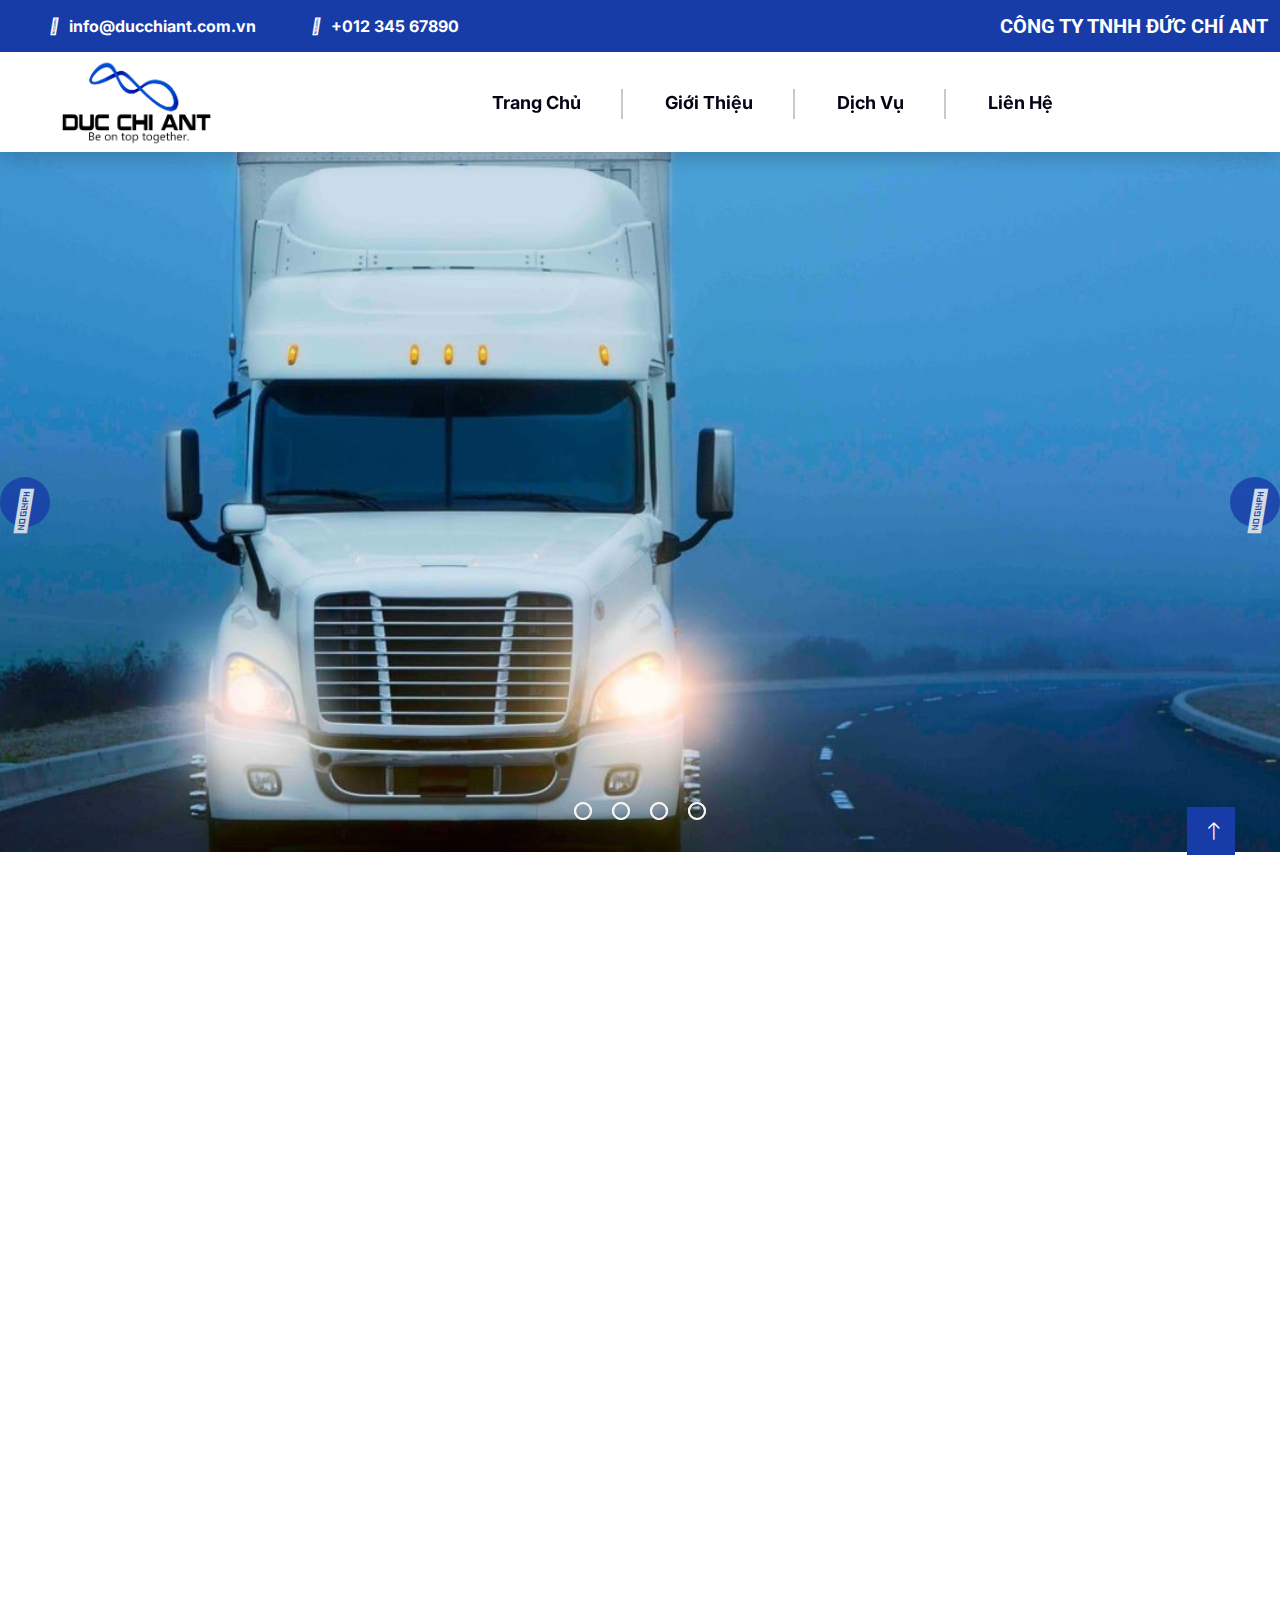
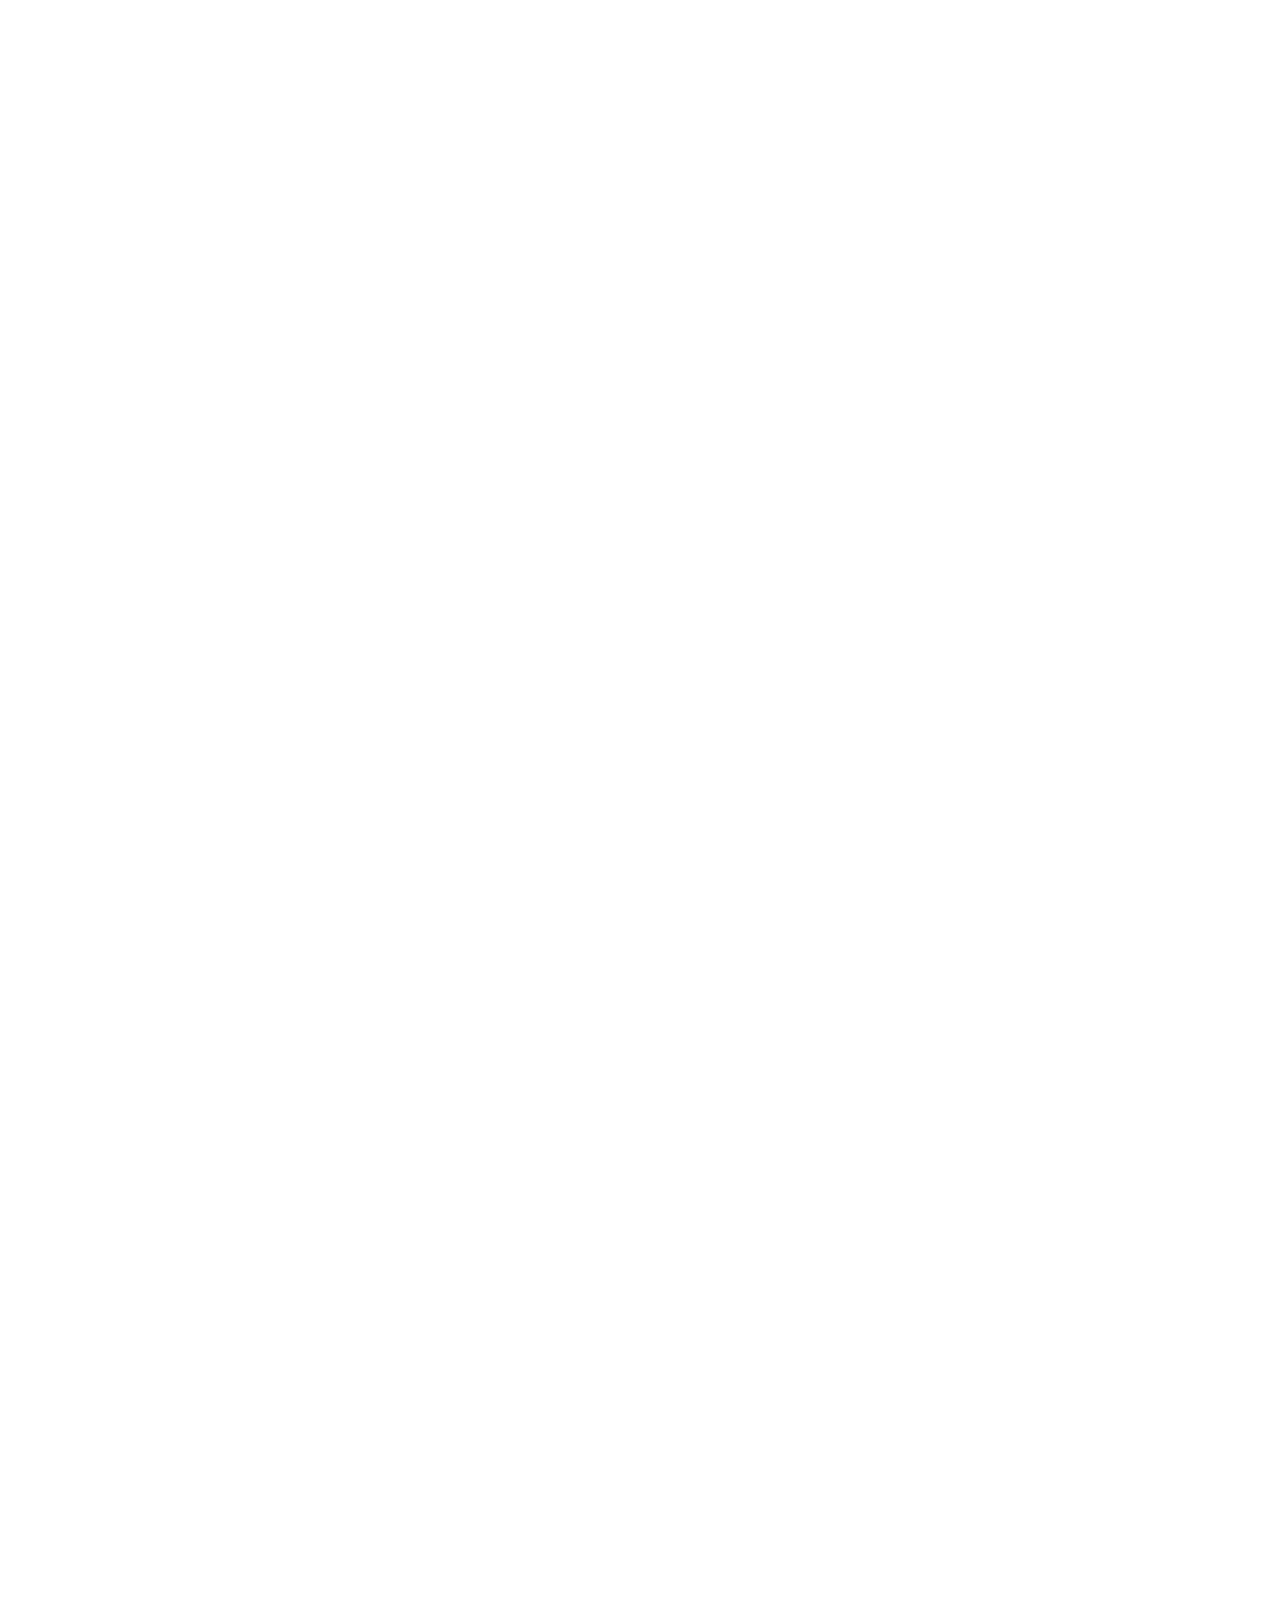
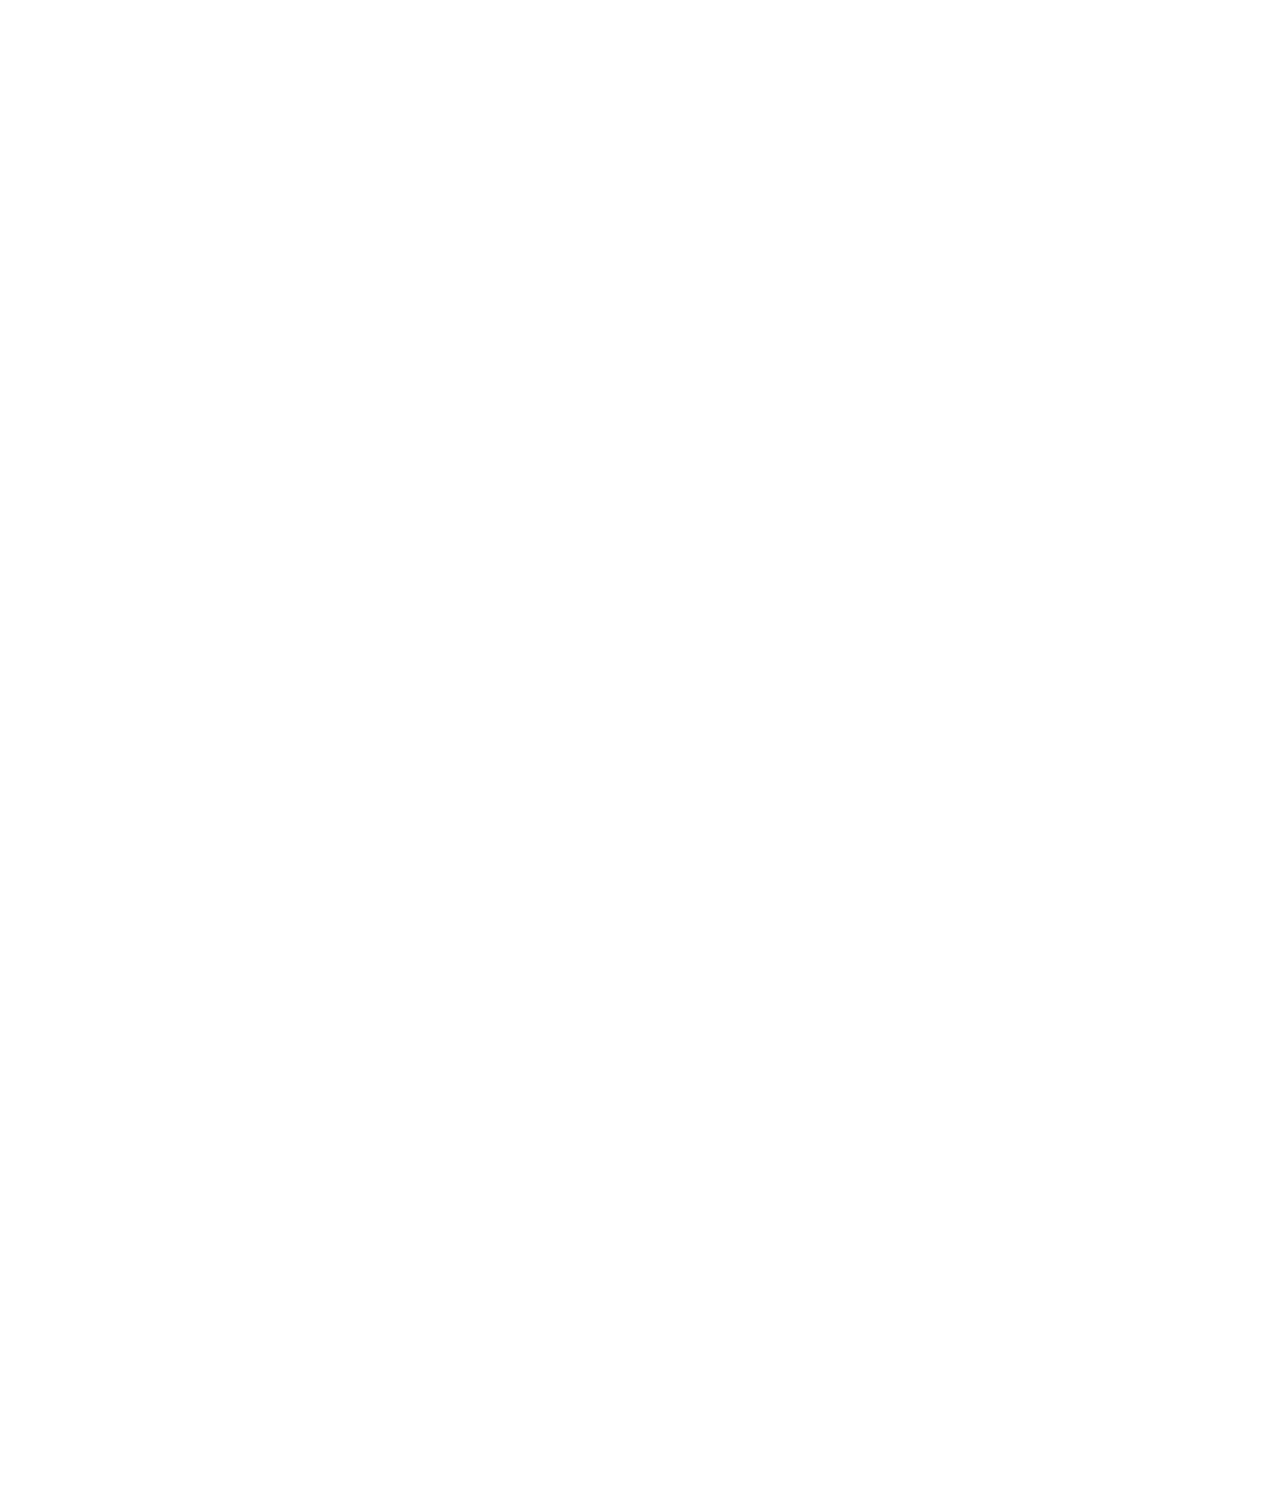
==== commit efcbeda6: "upload" ====
--- a/index.html
+++ b/index.html
@@ -29,11 +29,12 @@
     <link href="lib/animate/animate.min.css" rel="stylesheet">
     <link href="lib/owlcarousel/assets/owl.carousel.min.css" rel="stylesheet">
 
+    <!-- Template Stylesheet -->
+    <link href="css/style.css" rel="stylesheet">
+
     <!-- Customized Bootstrap Stylesheet -->
     <link href="css/bootstrap.min.css" rel="stylesheet">
 
-    <!-- Template Stylesheet -->
-    <link href="css/style.css" rel="stylesheet">
 </head>
 
 <body>
@@ -48,34 +49,56 @@
 
 
     <!-- Navbar Start -->
-    <nav class="navbar navbar-expand-lg bg-white navbar-light shadow sticky-top p-0">
-        <!-- <a href="#" class="navbar-brand bg-primary d-flex align-items-center px-4 px-lg-5">
-            <h2 class="mb-2 text-white">ĐỨC CHÍ ANT</h2>
-        </a> -->
-        <a href="#">
-            <img class=" navbar-brand align-items-center px-4 px-lg-5" src="./img/Logo_Chuan-removebg-preview.png"
-                alt="#">
-        </a>
-        <button type="button" class="navbar-toggler me-4" data-bs-toggle="collapse" data-bs-target="#navbarCollapse">
-            <span class="navbar-toggler-icon"></span>
-        </button>
-        <div class="collapse navbar-collapse" id="navbarCollapse">
-            <div class="navbar-nav p-4 p-lg-0">
-                <a href="#" class="nav-item nav-link fs-20">Trang Chủ
-                    <span class="light-bottom"></span>
-                </a>
-                <a href="#gioi-thieu" class="nav-item nav-link fs-20">Giới Thiệu
-                    <span class="light-bottom"></span>
-                </a>
-                <a href="#dich-vu" class="nav-item nav-link fs-20">Dịch Vụ
-                    <span class="light-bottom"></span>
-                </a>
-                <a href="#lien-he" class="nav-item nav-link fs-20">Liên Hệ
-                    <span class="light-bottom border-none"></span>
-                </a>
-            </div>
-        </div>
-        <div class="collapse navbar-collapse navbar-col navbar-nav">
+    <nav class="navbar-top">
+        <div class="navbar-top-content container-xxl">
+            <ul class="navbar-top-content-list">
+                <li>
+                    <a class="nav-item" href="mailto:info@ducchiant.com.vn">
+                        <i class="fa-solid fa-envelope"></i>
+                        <span>info@ducchiant.com.vn</span>
+                    </a>
+                </li>
+                <li>
+                    <a class="nav-item " href="tel: +012 345 67890">
+                        <i class="fa-solid fa-phone"></i>
+                        <span>+012 345 67890</span></a>
+                </li>
+
+            </ul>
+            <a class="nav-item nav-link nav-cty">
+                <h5>CÔNG TY TNHH ĐỨC CHÍ ANT</h5>
+            </a>
+        </div>
+    </nav>
+
+    <nav class="navbar navbar-expand-lg bg-white navbar-light shadow sticky-top p-0 ">
+        <div class="container-xxl">
+            <a href="#">
+                <img class=" navbar-brand align-items-center px-4 px-lg-5" src="./img/Logo_Chuan-removebg-preview.png"
+                    alt="#">
+            </a>
+            <button type="button" class="navbar-toggler me-4" data-bs-toggle="collapse"
+                data-bs-target="#navbarCollapse">
+                <span class="navbar-toggler-icon"></span>
+            </button>
+            <div class="collapse navbar-collapse" id="navbarCollapse">
+                <div class="navbar-nav p-4 p-lg-0">
+                    <a href="#" class="nav-item nav-link fs-20">Trang Chủ
+                        <span class="light-bottom"></span>
+                    </a>
+                    <a href="#gioi-thieu" class="nav-item nav-link fs-20">Giới Thiệu
+                        <span class="light-bottom"></span>
+                    </a>
+                    <a href="#dich-vu" class="nav-item nav-link fs-20">Dịch Vụ
+                        <span class="light-bottom"></span>
+                    </a>
+                    <a href="#lien-he" class="nav-item nav-link fs-20">Liên Hệ
+                        <span class="light-bottom border-none"></span>
+                    </a>
+                </div>
+            </div>
+        </div>
+        <!-- <div class="collapse navbar-collapse navbar-col navbar-nav">
             <a class="nav-item nav-link nav-cty">
                 <h5>CÔNG TY TNHH ĐỨC CHÍ ANT</h5>
             </a>
@@ -91,7 +114,7 @@
                             class="fa-solid fa-phone me-2 text-primary "></i><span>+012 345 67890</span></a>
                 </li>
             </ul>
-        </div>
+        </div> -->
     </nav>
     <!-- Navbar End -->
 
--- a/css/style.css
+++ b/css/style.css
@@ -81,6 +81,45 @@
 }
 
 /*** Navbar ***/
+.navbar-top {
+    height: 52px;
+    background-color: var(--primary);
+}
+
+.navbar-top .navbar-top-content {
+    display: flex;
+    justify-content: space-between;
+    align-items: center;
+    height: 52px;
+}
+
+.navbar-top .navbar-top-content a h5 {
+    margin: 0;
+    color: white;
+}
+
+.navbar-top .navbar-top-content .navbar-top-content-list {
+    list-style: none;
+    display: flex;
+    flex-wrap: wrap;
+    align-items: center;
+    height: 52px;
+    margin: 0;
+    font-weight: bold;
+}
+
+.navbar-top .navbar-top-content .navbar-top-content-list a {
+    color: white !important;
+}
+
+.navbar-top .navbar-top-content .navbar-top-content-list li:first-child {
+    margin-right: 50px;
+}
+
+.navbar-top .navbar-top-content .navbar-top-content-list i {
+    padding: 5px;
+}
+
 .navbar .dropdown-toggle::after {
     border: none;
     content: "\f107";
@@ -92,7 +131,7 @@
 
 .navbar-light .navbar-nav .nav-link {
     position: relative;
-    margin-right: 30px;
+    /* margin-right: 30px; */
     color: #FFFFFF;
     outline: none;
     font-size: 15px;
@@ -107,7 +146,7 @@
 }
 
 .navbar-light li {
-    margin-right: 24px;
+    margin-right: 10px;
 }
 
 .navbar-light .navbar-nav .nav-link i {
@@ -172,6 +211,10 @@
     .navbar-light .navbar-nav {
         border-top: 1px solid #EEEEEE;
     }
+
+    .light-bottom::before {
+        border-width: 0px;
+    }
 }
 
 .navbar-light .navbar-brand,
@@ -212,7 +255,7 @@
 }
 
 a.nav-item.nav-link.nav-cty {
-    margin-right: -52px;
+    /* margin-right: -52px; */
 }
 
 @media (min-width: 992px) {
@@ -256,7 +299,7 @@
 
     .navbar-expand-lg .navbar-nav .nav-link {
         padding: 10px 0;
-        margin: 0 20px;
+        /* margin: 0 20px; */
     }
 
     .navbar-expand-lg .navbar-nav .nav-link.mr-5 {
@@ -278,6 +321,14 @@
         width: 0;
     }
 }
+
+@media (max-width: 820px) {
+    .navbar-top {
+        display: none;
+    }
+}
+
+
 
 
 /*** Header ***/
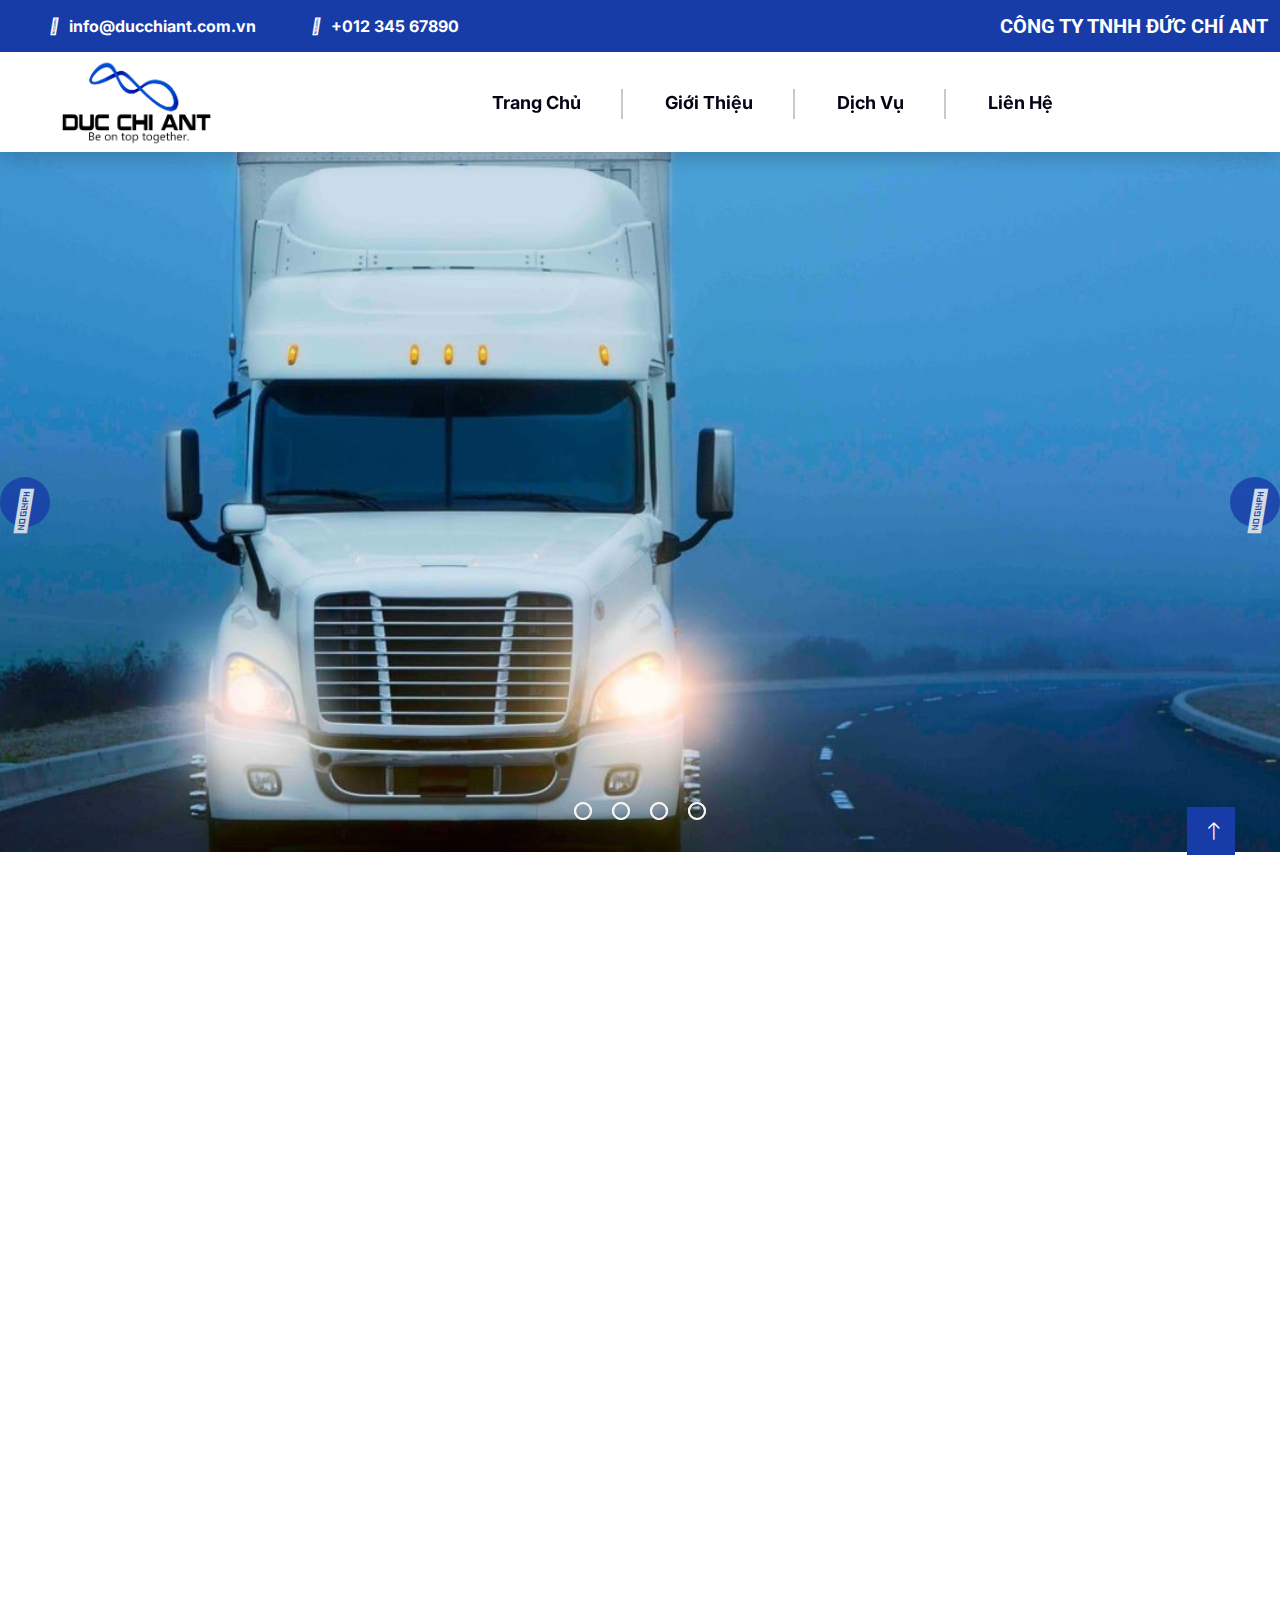
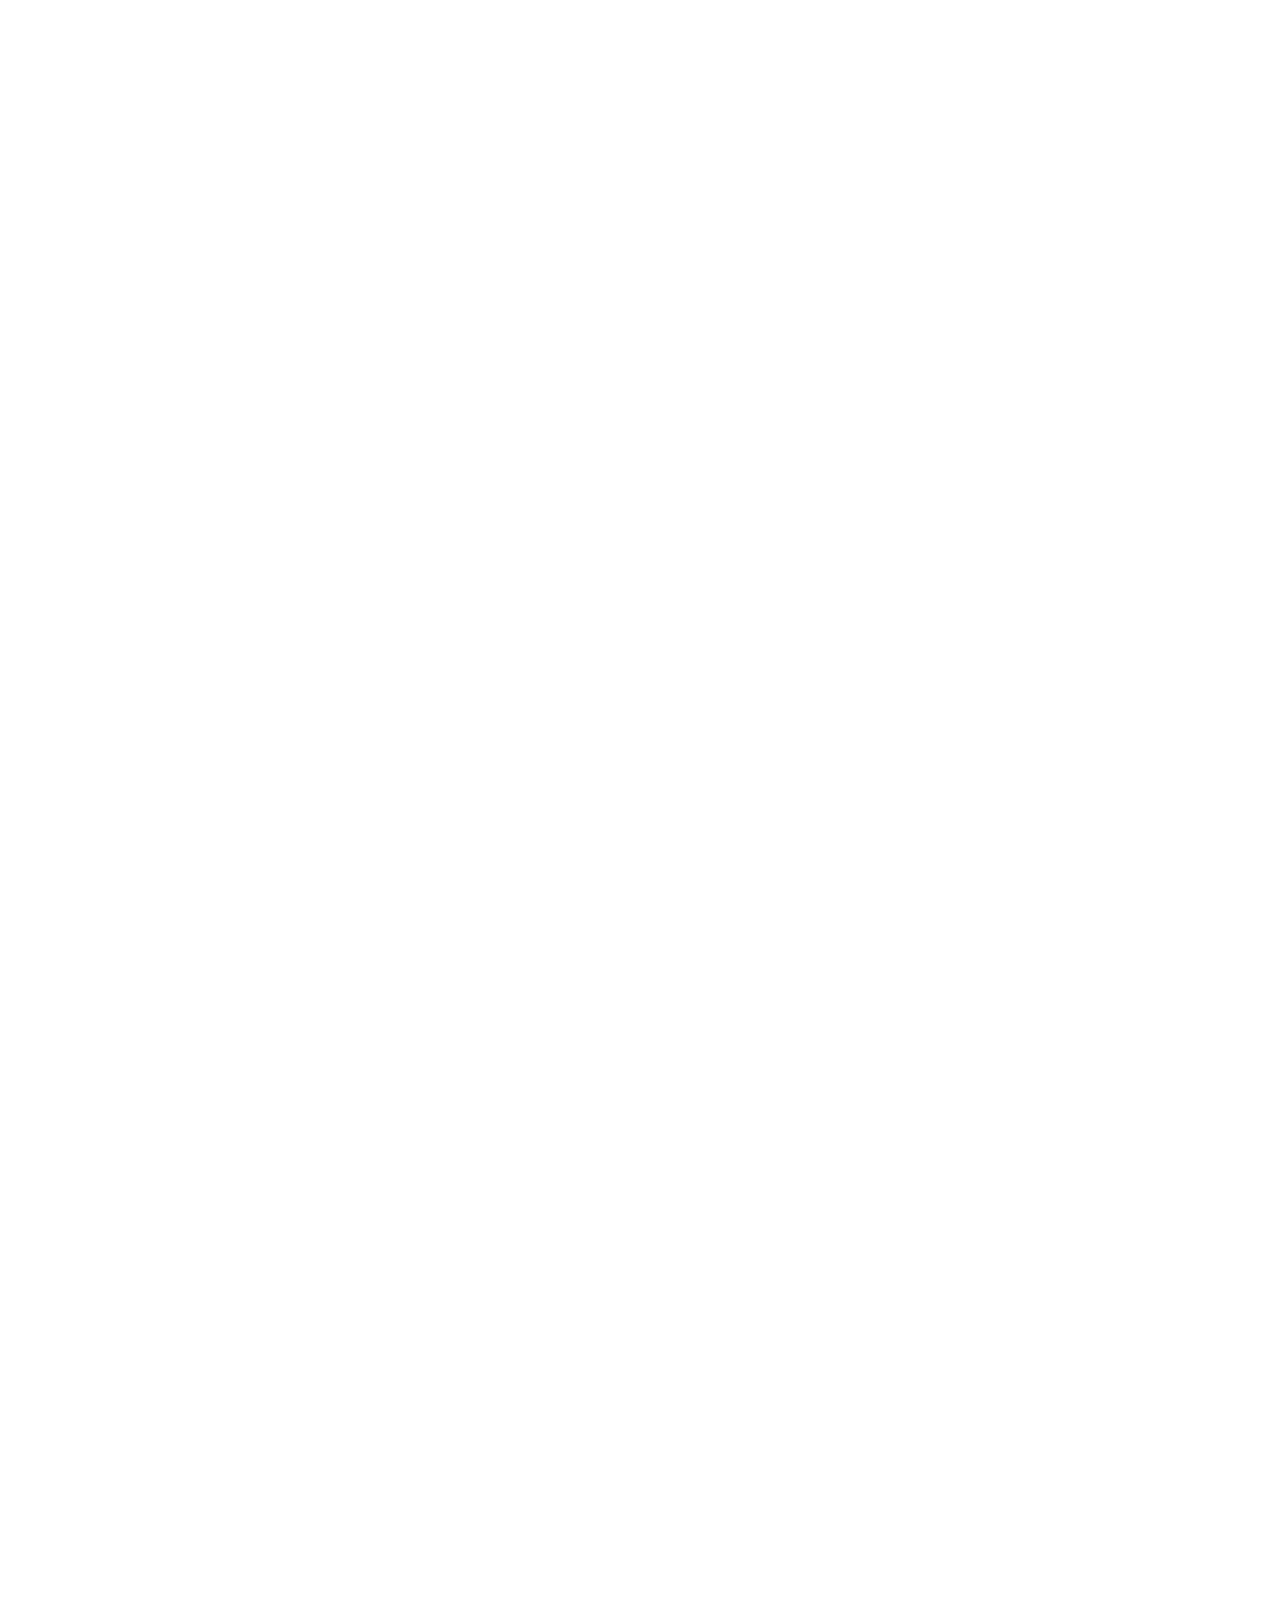
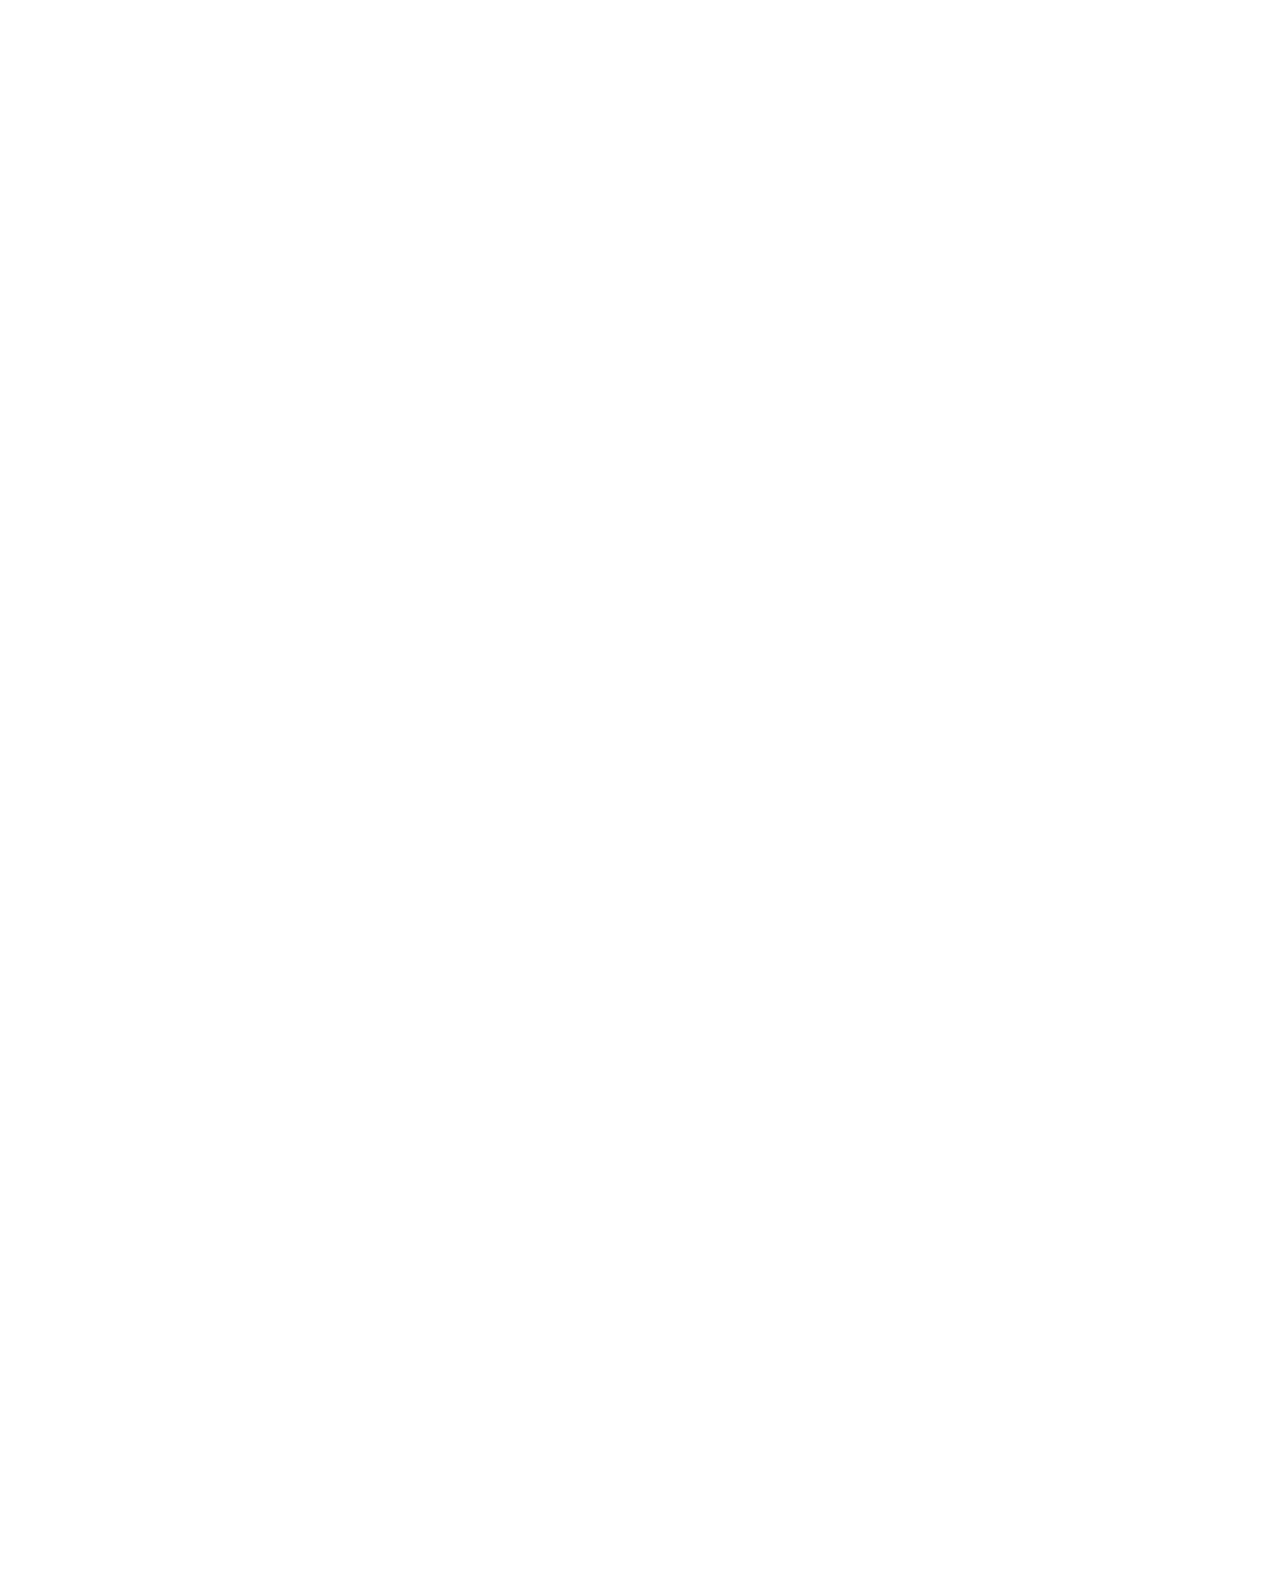
==== commit 00d1100a: "upload" ====
--- a/index.html
+++ b/index.html
@@ -98,23 +98,6 @@
                 </div>
             </div>
         </div>
-        <!-- <div class="collapse navbar-collapse navbar-col navbar-nav">
-            <a class="nav-item nav-link nav-cty">
-                <h5>CÔNG TY TNHH ĐỨC CHÍ ANT</h5>
-            </a>
-            <ul class="navbar-nav p-4 p-lg-0">
-                <li>
-                    <a class="nav-item nav-link nav-info" href="mailto:info@ducchiant.com.vn">
-                        <i class="fa-solid fa-envelope me-2 text-primary "></i>
-                        <span>info@ducchiant.com.vn</span>
-                    </a>
-                </li>
-                <li class="m-0 pe-lg-2">
-                    <a class="nav-item nav-link nav-info mr-5" href="tel: +012 345 67890"><i
-                            class="fa-solid fa-phone me-2 text-primary "></i><span>+012 345 67890</span></a>
-                </li>
-            </ul>
-        </div> -->
     </nav>
     <!-- Navbar End -->
 
@@ -179,7 +162,7 @@
 
     <!-- About Start -->
     <div class="container-fluid overflow-hidden py-5 px-lg-0" id="gioi-thieu">
-        <div class="container about py-5 px-lg-0">
+        <div class="container feature  py-5 px-lg-0">
             <div class="row g-5 mx-lg-0">
                 <div class="col-lg-6 ps-lg-0 wow fadeInLeft" data-wow-delay="0.1s" style="min-height: 400px;">
                     <div class="position-relative h-100">
--- a/css/style.css
+++ b/css/style.css
@@ -328,9 +328,6 @@
     }
 }
 
-
-
-
 /*** Header ***/
 @media (max-width: 768px) {
     .header-carousel .owl-carousel-item {
@@ -592,7 +589,7 @@
 /*** Feature ***/
 @media (min-width: 992px) {
     .container.feature {
-        max-width: 100% !important;
+        /* max-width: 100% !important; */
     }
 
     .feature-text {
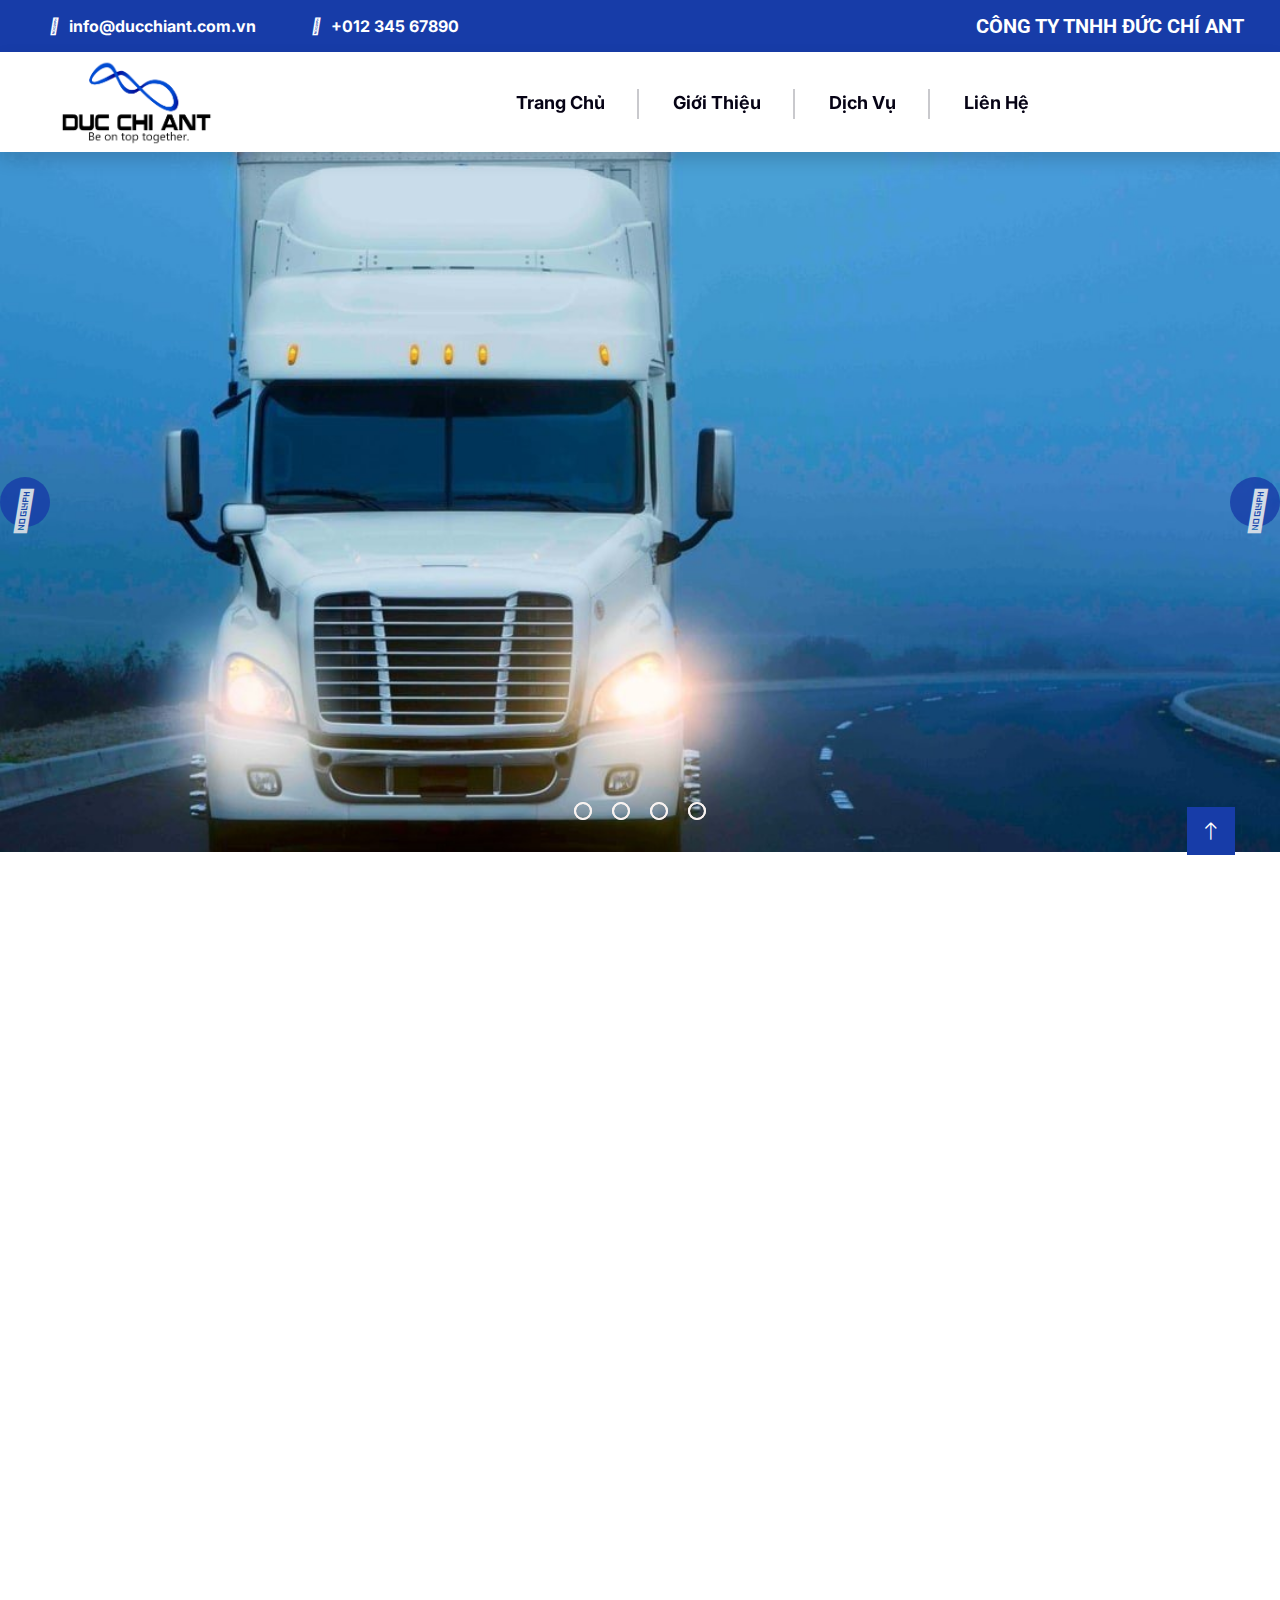
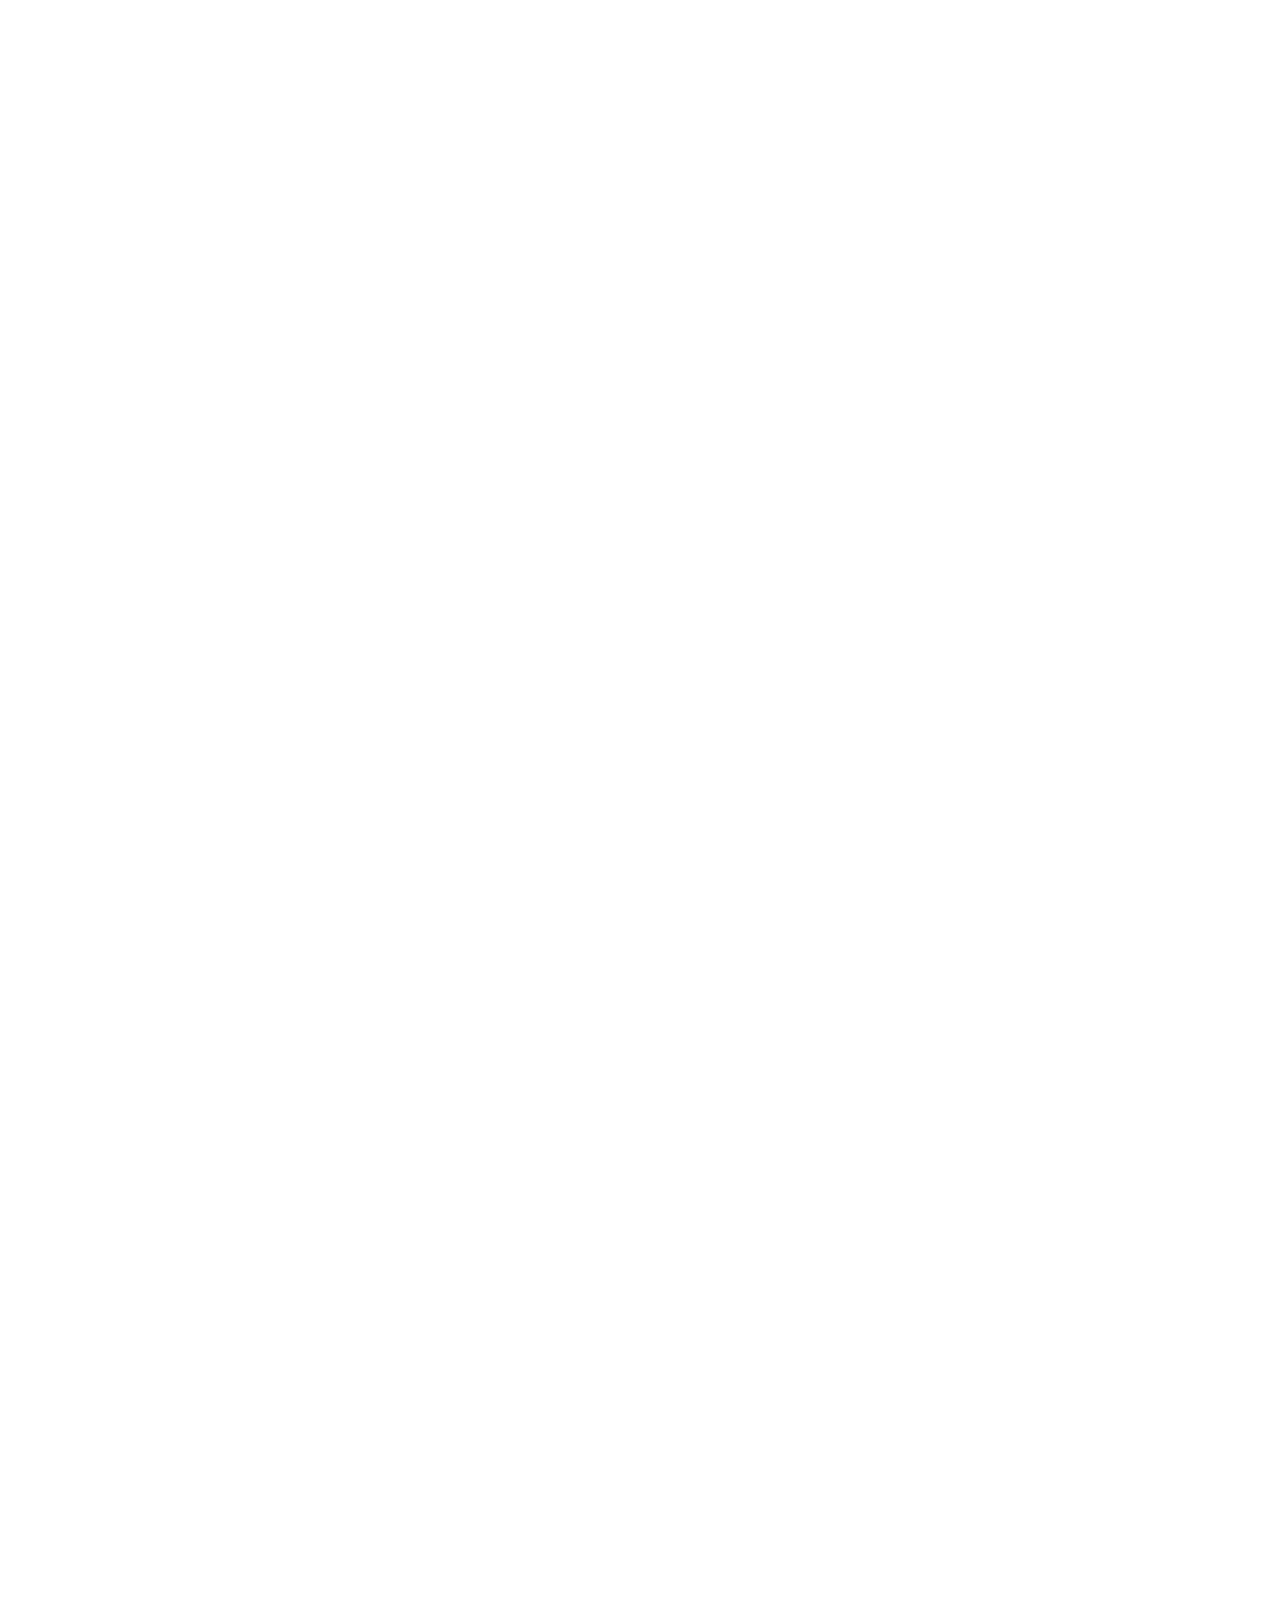
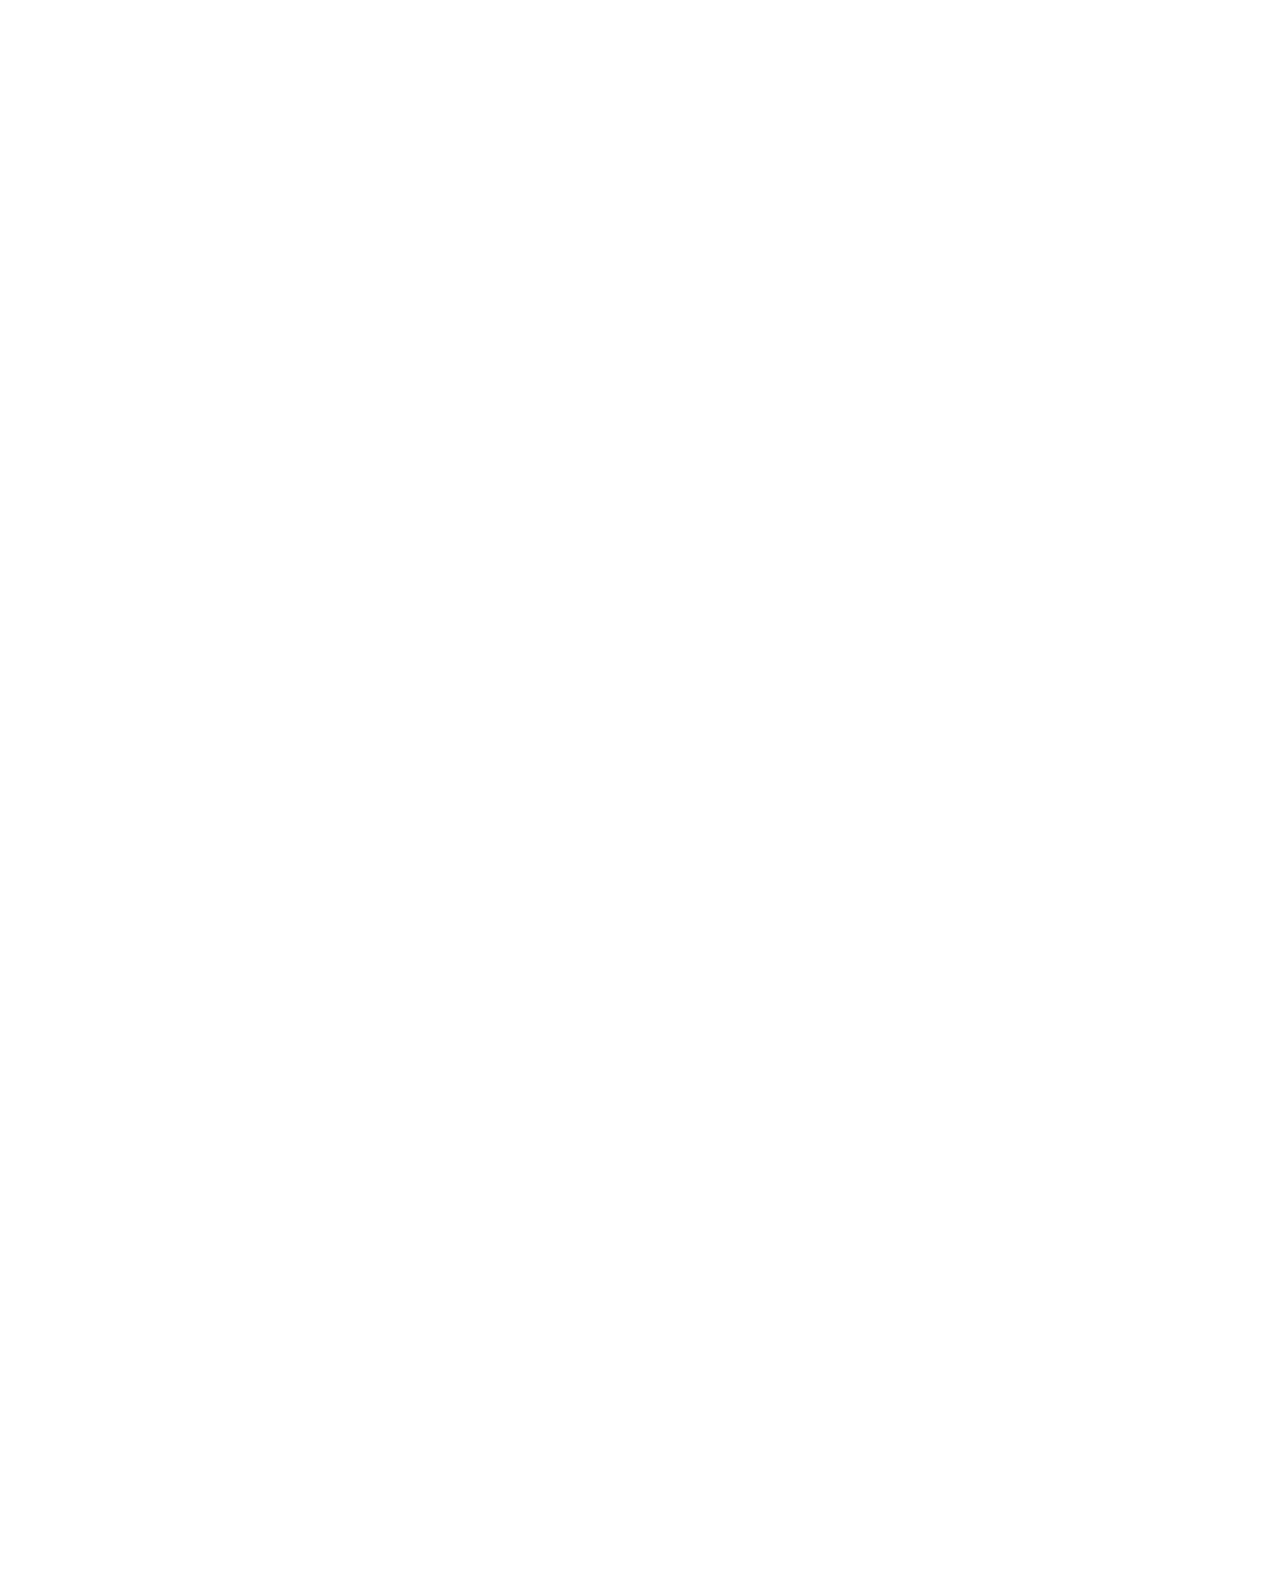
==== commit 9ca4f607: "update nav" ====
--- a/index.html
+++ b/index.html
@@ -29,11 +29,12 @@
     <link href="lib/animate/animate.min.css" rel="stylesheet">
     <link href="lib/owlcarousel/assets/owl.carousel.min.css" rel="stylesheet">
 
+    <!-- Customized Bootstrap Stylesheet -->
+    <link href="css/bootstrap.min.css" rel="stylesheet">
+
     <!-- Template Stylesheet -->
     <link href="css/style.css" rel="stylesheet">
 
-    <!-- Customized Bootstrap Stylesheet -->
-    <link href="css/bootstrap.min.css" rel="stylesheet">
 
 </head>
 
@@ -162,7 +163,7 @@
 
     <!-- About Start -->
     <div class="container-fluid overflow-hidden py-5 px-lg-0" id="gioi-thieu">
-        <div class="container feature  py-5 px-lg-0">
+        <div class="container feature py-5 px-lg-0">
             <div class="row g-5 mx-lg-0">
                 <div class="col-lg-6 ps-lg-0 wow fadeInLeft" data-wow-delay="0.1s" style="min-height: 400px;">
                     <div class="position-relative h-100">
--- a/css/style.css
+++ b/css/style.css
@@ -96,6 +96,7 @@
 .navbar-top .navbar-top-content a h5 {
     margin: 0;
     color: white;
+    padding-right: 24px;
 }
 
 .navbar-top .navbar-top-content .navbar-top-content-list {
